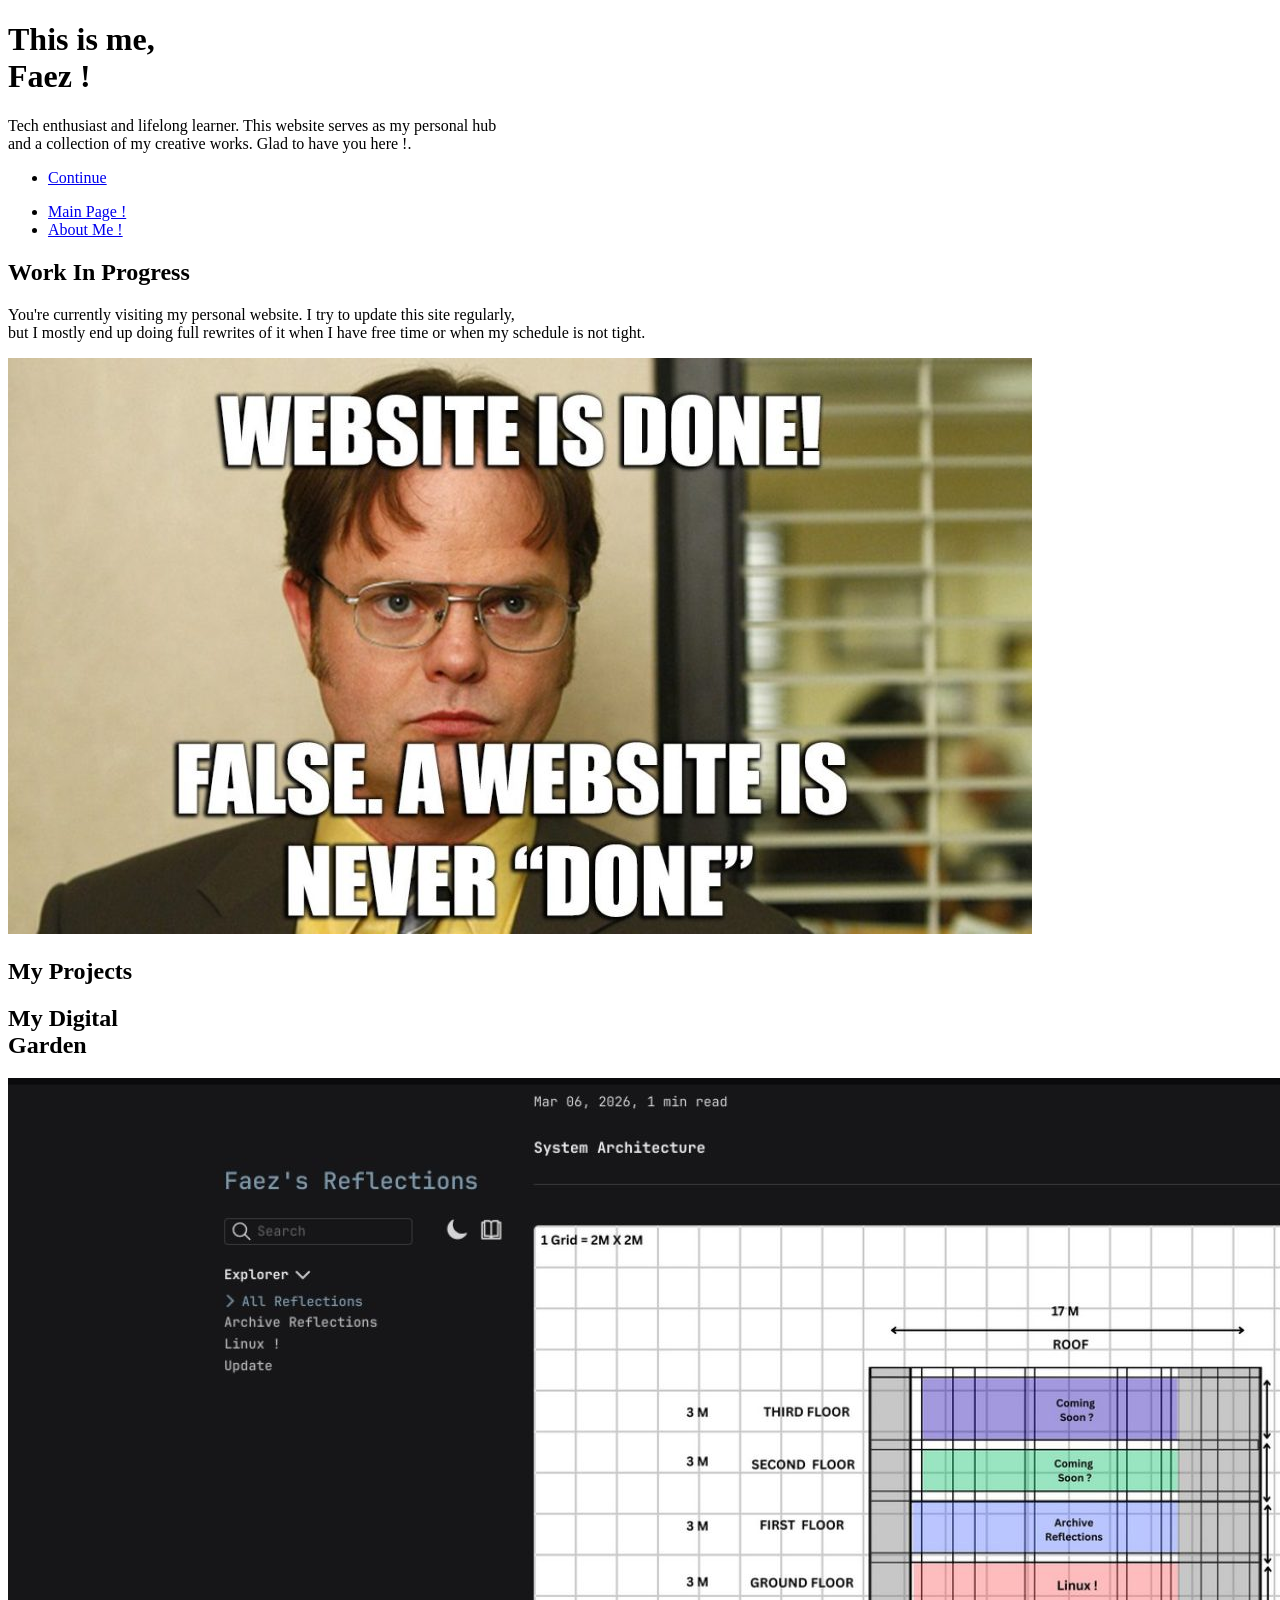
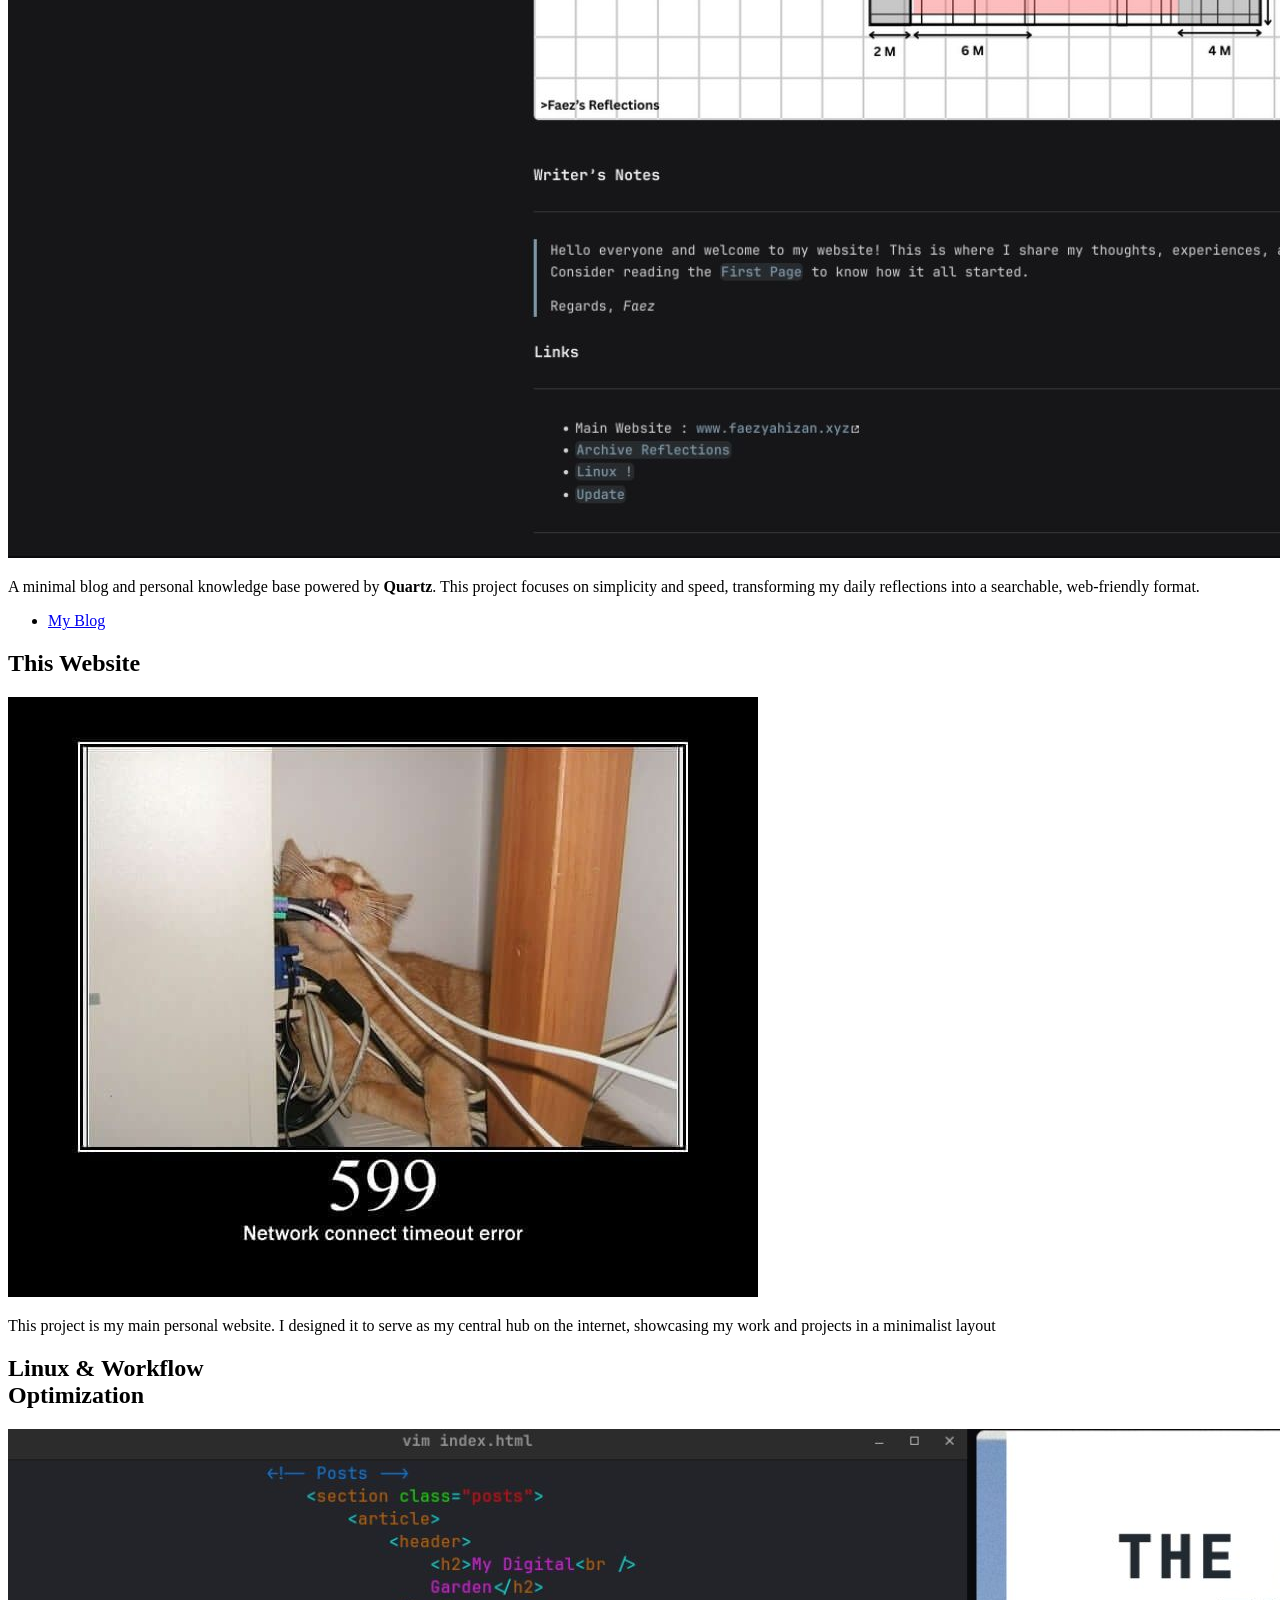
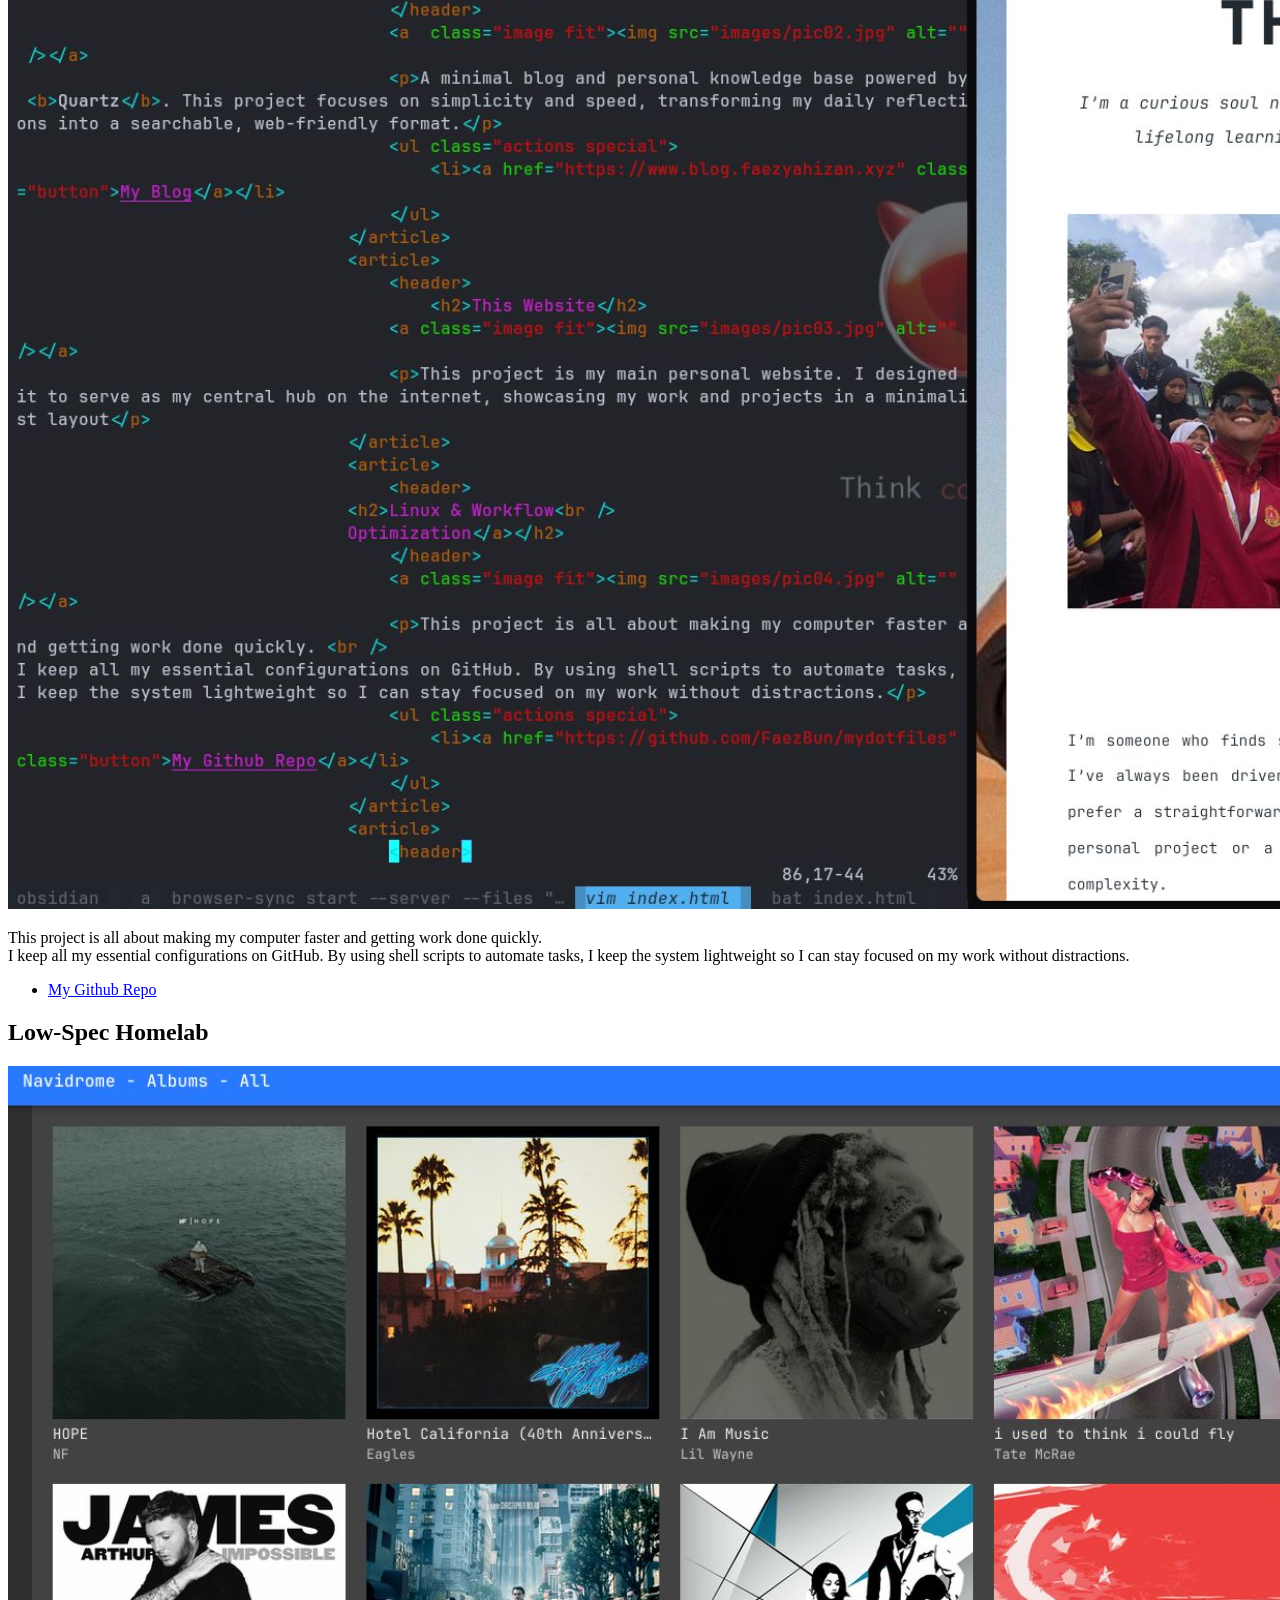
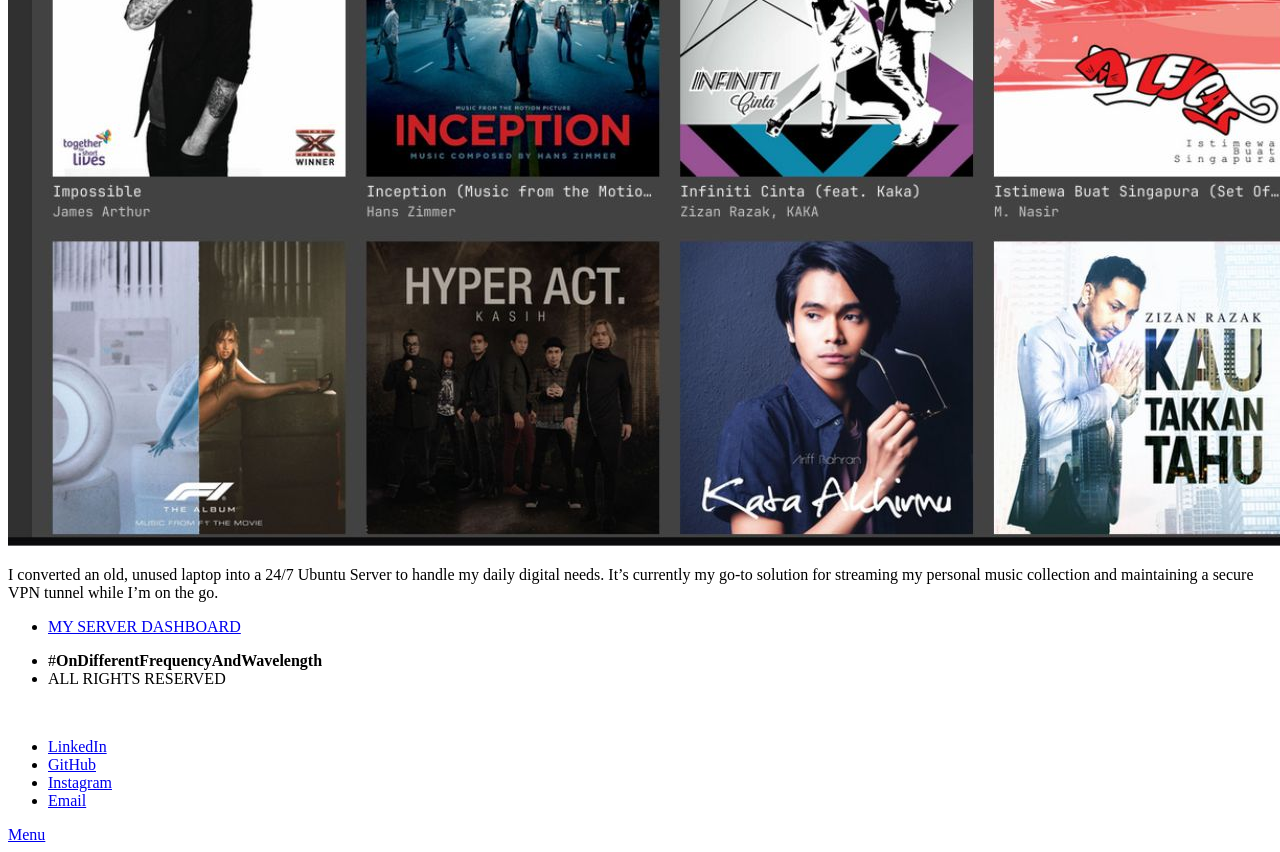
==== index.html @ dfc7ff45 "update" ====
<!DOCTYPE HTML>
<html>
	<head>
		<title>Main Page</title>
		<meta charset="utf-8" />
		<meta name="viewport" content="width=device-width, initial-scale=1, user-scalable=no" />
		<link rel="stylesheet" href="assets/css/main.css" />
		<noscript><link rel="stylesheet" href="assets/css/noscript.css" /></noscript>
	</head>
	<body class="is-preload">

		<!-- Wrapper -->
			<div id="wrapper" class="fade-in">

				<!-- Intro -->
					<div id="intro">
						<h1>This is me,<br />
						Faez !</h1>
						<p>Tech enthusiast and lifelong learner. This website serves as my personal hub <br />
						and a collection of my creative works. Glad to have you here !</a>.</p>
						<ul class="actions">
							<li><a href="#header" class="button icon solid solo fa-arrow-down scrolly">Continue</a></li>
						</ul>
					</div>

				<!-- Nav -->
					<nav id="nav">
						<ul class="links">
							<li class="active"><a href="index.html">Main Page !</a></li>
							<li><a href="generic.html">About Me !</a>
                        </li>
						</ul>
						</nav>

				<!-- Main -->
					<div id="main">

						<!-- Featured Post -->
							<article class="post featured">
								<header class="major">
									
									<h2> Work In Progress </h2>
                                    <p> You're currently visiting my personal website. I try to update this site regularly,<br />
									but I mostly end up doing full rewrites of it when I have free time or when my schedule is not tight.</p>
								</header>
								<a class="image main"><img src="images/pic10.jpg" alt="" /></a>
					<!--	    	<ul class="actions special">
									<li><a href="#" class="button large">Full Story</a></li>
								</ul> -->
							</article>
                   
                        <h2> My Projects </h2>

						<!-- Posts -->
							<section class="posts">
								<article>
									<header>
										<h2>My Digital<br />
										Garden</h2>
									</header>
									<a  class="image fit"><img src="images/pic02.jpg" alt="" /></a>
									<p>A minimal blog and personal knowledge base powered by <b>Quartz</b>. This project focuses on simplicity and speed, transforming my daily reflections into a searchable, web-friendly format.</p>
									<ul class="actions special">
										<li><a href="https://blog.faezyahizan.xyz" class="button">My Blog</a></li>
									</ul>
								</article>
								<article>
									<header>
										<h2>This Website</h2>
									<a class="image fit"><img src="images/pic03.jpg" alt="" /></a>
									<p>This project is my main personal website. I designed it to serve as my central hub on the internet, showcasing my work and projects in a minimalist layout</p>
								</article>
								<article>
									<header>
								<h2>Linux & Workflow<br />
								Optimization</a></h2>
									</header>
									<a class="image fit"><img src="images/pic04.jpg" alt="" /></a>
									<p>This project is all about making my computer faster and getting work done quickly. <br />
I keep all my essential configurations on GitHub. By using shell scripts to automate tasks, I keep the system lightweight so I can stay focused on my work without distractions.</p>
									<ul class="actions special">
										<li><a href="https://github.com/FaezBun/mydotfiles" class="button">My Github Repo</a></li>
									</ul>
								</article>
								<article>
									<header>
										<h2> Low-Spec Homelab</h2>
									</header>
									<a class="image fit"><img src="images/pic05.jpg" alt="" /></a>
									<p> I converted an old, unused laptop into a 24/7 Ubuntu Server to handle my daily digital needs. It’s currently my go-to solution for streaming my personal music collection and maintaining a secure VPN tunnel while I’m on the go.</p>
                                    <ul class="actions special">
									<li><a href="https://glance.faezyahizan.xyz/" class="button">MY SERVER DASHBOARD</a></li>
                                    </ul>
           					</article>
<!--
								<article>
									<header>
										<span class="date">April 11, 2017</span>
										<h2><a href="#">Odio magna<br />
										sed consectetur</a></h2>
									</header>
									<a href="#" class="image fit"><img src="images/pic06.jpg" alt="" /></a>
									<p>Donec eget ex magna. Interdum et malesuada fames ac ante ipsum primis in faucibus. Pellentesque venenatis dolor imperdiet dolor mattis sagittis magna etiam.</p>
									<ul class="actions special">
										<li><a href="#" class="button">Full Story</a></li>
									</ul>
								</article>
								<article>
									<header>
										<span class="date">April 7, 2017</span>
										<h2><a href="#">Augue lorem<br />
										primis vestibulum</a></h2>
									</header>
									<a href="#" class="image fit"><img src="images/pic07.jpg" alt="" /></a>
									<p>Donec eget ex magna. Interdum et malesuada fames ac ante ipsum primis in faucibus. Pellentesque venenatis dolor imperdiet dolor mattis sagittis magna etiam.</p>
									<ul class="actions special">
										<li><a href="#" class="button">Full Story</a></li>
									</ul>
								</article>
							    -->
                                </section>                           

                            
							<footer>
				    <!--           	<div class="pagination">
									<a href="#" class="previous">Prev</a>
									<a href="#" class="page active">1</a>
									<a href="#" class="page">2</a>
									<a href="#" class="page">3</a>
									<span class="extra">&hellip;</span>
									<a href="#" class="page">8</a>
									<a href="#" class="page">9</a>
									<a href="#" class="page">10</a>
									<a href="#" class="next">Next</a>
								</div> -->
							</footer>
           
					</div>
                   

		<!-- Copyright & Icons -->
					<div id="copyright">
						<ul><li>#<b>OnDifferentFrequencyAndWavelength</b></li><li>ALL RIGHTS RESERVED</li></ul>
                    <br />
                        <ul class="icons"> 
                          <li><a href="https://www.linkedin.com/in/faezyahizan1" class="icon brands fa-linkedin-in"><span class="label">LinkedIn</span></a></li>
                        <li><a href="https://github.com/FaezBun/" class="icon brands fa-github"><span class="label">GitHub</span></a></li>
                        <li><a href="https://www.instagram.com/faezyhzn" class="icon brands fa-instagram"><span class="label">Instagram</span></a></li>
                        <li><a href="mailto:me@faezyahizan.xyz" class="icon solid fa-envelope"><span class="label">Email</span></a></li>
            </ul> 
                    </div>

			</div>

		<!-- Scripts -->
			<script src="assets/js/jquery.min.js"></script>
			<script src="assets/js/jquery.scrollex.min.js"></script>
			<script src="assets/js/jquery.scrolly.min.js"></script>
			<script src="assets/js/browser.min.js"></script>
			<script src="assets/js/breakpoints.min.js"></script>
			<script src="assets/js/util.js"></script>
			<script src="assets/js/main.js"></script>

	</body>
</html>
---- assets/css/main.css ----
@import url(fontawesome-all.min.css);
@import url("https://fonts.googleapis.com/css?family=Merriweather:300,700,300italic,700italic|Source+Sans+Pro:900");

/*
	Massively by HTML5 UP
	html5up.net | @ajlkn
	Free for personal and commercial use under the CCA 3.0 license (html5up.net/license)
*/

html, body, div, span, applet, object,
iframe, h1, h2, h3, h4, h5, h6, p, blockquote,
pre, a, abbr, acronym, address, big, cite,
code, del, dfn, em, img, ins, kbd, q, s, samp,
small, strike, strong, sub, sup, tt, var, b,
u, i, center, dl, dt, dd, ol, ul, li, fieldset,
form, label, legend, table, caption, tbody,
tfoot, thead, tr, th, td, article, aside,
canvas, details, embed, figure, figcaption,
footer, header, hgroup, menu, nav, output, ruby,
section, summary, time, mark, audio, video {
	margin: 0;
	padding: 0;
	border: 0;
	font-size: 100%;
	font: inherit;
	vertical-align: baseline;}

article, aside, details, figcaption, figure,
footer, header, hgroup, menu, nav, section {
	display: block;}

body {
	line-height: 1;
}

ol, ul {
	list-style: none;
}

blockquote, q {
	quotes: none;
}

	blockquote:before, blockquote:after, q:before, q:after {
		content: '';
		content: none;
	}

table {
	border-collapse: collapse;
	border-spacing: 0;
}

body {
	-webkit-text-size-adjust: none;
}

mark {
	background-color: transparent;
	color: inherit;
}

input::-moz-focus-inner {
	border: 0;
	padding: 0;
}

input, select, textarea {
	-moz-appearance: none;
	-webkit-appearance: none;
	-ms-appearance: none;
	appearance: none;
}

/* Basic */

	@-ms-viewport {
		width: device-width;
	}

	body {
		-ms-overflow-style: scrollbar;
	}

	@media screen and (max-width: 480px) {

		html, body {
			min-width: 320px;
		}

	}

	html {
		box-sizing: border-box;
	}

	*, *:before, *:after {
		box-sizing: inherit;
	}

	body {
		background-color: #1e252d;
	}

		body.is-preload *, body.is-preload *:before, body.is-preload *:after {
			-moz-animation: none !important;
			-webkit-animation: none !important;
			-ms-animation: none !important;
			animation: none !important;
			-moz-transition: none !important;
			-webkit-transition: none !important;
			-ms-transition: none !important;
			transition: none !important;
		}

/* Type */

	html {
		font-size: 16pt;
	}

		@media screen and (max-width: 1680px) {

			html {
				font-size: 12pt;
			}

		}

		@media screen and (max-width: 1280px) {

			html {
				font-size: 11pt;
			}

		}

		@media screen and (max-width: 360px) {

			html {
				font-size: 10pt;
			}

		}

	body {
		color: #212931;
	}

	body, input, select, textarea {
		font-family: "Merriweather", Georgia, serif;
		font-weight: 300;
		font-size: 1rem;
		line-height: 2.375;
	}

	a {
		-moz-transition: color 0.2s ease-in-out, background-color 0.2s ease-in-out, border-color 0.2s ease-in-out, box-shadow 0.2s ease-in-out;
		-webkit-transition: color 0.2s ease-in-out, background-color 0.2s ease-in-out, border-color 0.2s ease-in-out, box-shadow 0.2s ease-in-out;
		-ms-transition: color 0.2s ease-in-out, background-color 0.2s ease-in-out, border-color 0.2s ease-in-out, box-shadow 0.2s ease-in-out;
		transition: color 0.2s ease-in-out, background-color 0.2s ease-in-out, border-color 0.2s ease-in-out, box-shadow 0.2s ease-in-out;
		border-bottom: dotted 1px;
		text-decoration: none;
	}

		a:hover {
			border-bottom-color: transparent;
		}

	strong, b {
		font-weight: 600;
	}

	em, i {
		font-style: italic;
	}

	p {
		text-align: justify;
		margin: 0 0 2rem 0;
	}

	h1, h2, h3, h4, h5, h6 {
		font-family: "Source Sans Pro", Helvetica, sans-serif;
		font-weight: 900;
		line-height: 1.5;
		letter-spacing: 0.075em;
		text-transform: uppercase;
		margin: 0 0 1rem 0;
	}

		h1 a, h2 a, h3 a, h4 a, h5 a, h6 a {
			border-bottom: 0;
			color: inherit;
			text-decoration: none;
		}

	h1 {
		font-size: 4rem;
		line-height: 1.1;
		margin: 0 0 2rem 0;
	}

	h2 {
		font-size: 1.75rem;
		line-height: 1.3;
		margin: 0 0 1.5rem 0;
	}

	h3 {
		font-size: 1.25rem;
		margin: 0 0 1.5rem 0;
	}

	h4 {
		font-size: 1rem;
	}

	h5 {
		font-size: 0.9rem;
	}

	h6 {
		font-size: 0.8rem;
	}

	sub {
		font-size: 0.8rem;
		position: relative;
		top: 0.5rem;
	}

	sup {
		font-size: 0.8rem;
		position: relative;
		top: -0.5rem;
	}

	blockquote {
		border-left: solid 4px;
		font-style: italic;
		margin: 0 0 2rem 0;
		padding: 0.5rem 0 0.5rem 2rem;
	}

	code {
		border: solid 2px;
		font-family: "Courier New", monospace;
		font-size: 0.9rem;
		margin: 0 0.25rem;
		padding: 0.25rem 0.65rem;
	}

	pre {
		-webkit-overflow-scrolling: touch;
		font-family: "Courier New", monospace;
		font-size: 0.9rem;
		margin: 0 0 2rem 0;
	}

		pre code {
			display: block;
			line-height: 1.75;
			padding: 1rem 1.5rem;
			overflow-x: auto;
		}

	hr {
		border: 0;
		border-bottom: solid 2px;
		margin: 3rem 0;
	}

		hr.major {
			margin: 5rem 0;
		}

	.align-left {
		text-align: left;
	}

	.align-center {
		text-align: center;
	}

	.align-right {
		text-align: right;
	}

	input, select, textarea {
		color: #212931;
	}

	a {
		color: #212931;
		border-bottom-color: rgba(33, 41, 49, 0.5);
	}

		a:hover {
			border-bottom-color: transparent;
			color: #18bfef !important;
		}

	strong, b {
		color: #212931;
	}

	h1, h2, h3, h4, h5, h6 {
		color: #212931;
	}

	blockquote {
		border-left-color: #eeeeee;
	}

	code {
		background: rgba(220, 220, 220, 0.25);
		border-color: #eeeeee;
	}

	hr {
		border-bottom-color: #eeeeee;
	}

/* Row */

	.row {
		display: flex;
		flex-wrap: wrap;
		box-sizing: border-box;
		align-items: stretch;
	}

		.row > * {
			box-sizing: border-box;
		}

		.row.gtr-uniform > * > :last-child {
			margin-bottom: 0;
		}

		.row.aln-left {
			justify-content: flex-start;
		}

		.row.aln-center {
			justify-content: center;
		}

		.row.aln-right {
			justify-content: flex-end;
		}

		.row.aln-top {
			align-items: flex-start;
		}

		.row.aln-middle {
			align-items: center;
		}

		.row.aln-bottom {
			align-items: flex-end;
		}

		.row > .imp {
			order: -1;
		}

		.row > .col-1 {
			width: 8.33333%;
		}

		.row > .off-1 {
			margin-left: 8.33333%;
		}

		.row > .col-2 {
			width: 16.66667%;
		}

		.row > .off-2 {
			margin-left: 16.66667%;
		}

		.row > .col-3 {
			width: 25%;
		}

		.row > .off-3 {
			margin-left: 25%;
		}

		.row > .col-4 {
			width: 33.33333%;
		}

		.row > .off-4 {
			margin-left: 33.33333%;
		}

		.row > .col-5 {
			width: 41.66667%;
		}

		.row > .off-5 {
			margin-left: 41.66667%;
		}

		.row > .col-6 {
			width: 50%;
		}

		.row > .off-6 {
			margin-left: 50%;
		}

		.row > .col-7 {
			width: 58.33333%;
		}

		.row > .off-7 {
			margin-left: 58.33333%;
		}

		.row > .col-8 {
			width: 66.66667%;
		}

		.row > .off-8 {
			margin-left: 66.66667%;
		}

		.row > .col-9 {
			width: 75%;
		}

		.row > .off-9 {
			margin-left: 75%;
		}

		.row > .col-10 {
			width: 83.33333%;
		}

		.row > .off-10 {
			margin-left: 83.33333%;
		}

		.row > .col-11 {
			width: 91.66667%;
		}

		.row > .off-11 {
			margin-left: 91.66667%;
		}

		.row > .col-12 {
			width: 100%;
		}

		.row > .off-12 {
			margin-left: 100%;
		}

		.row.gtr-0 {
			margin-top: 0;
			margin-left: 0rem;
		}

			.row.gtr-0 > * {
				padding: 0 0 0 0rem;
			}

			.row.gtr-0.gtr-uniform {
				margin-top: 0rem;
			}

				.row.gtr-0.gtr-uniform > * {
					padding-top: 0rem;
				}

		.row.gtr-25 {
			margin-top: 0;
			margin-left: -0.375rem;
		}

			.row.gtr-25 > * {
				padding: 0 0 0 0.375rem;
			}

			.row.gtr-25.gtr-uniform {
				margin-top: -0.375rem;
			}

				.row.gtr-25.gtr-uniform > * {
					padding-top: 0.375rem;
				}

		.row.gtr-50 {
			margin-top: 0;
			margin-left: -0.75rem;
		}

			.row.gtr-50 > * {
				padding: 0 0 0 0.75rem;
			}

			.row.gtr-50.gtr-uniform {
				margin-top: -0.75rem;
			}

				.row.gtr-50.gtr-uniform > * {
					padding-top: 0.75rem;
				}

		.row {
			margin-top: 0;
			margin-left: -1.5rem;
		}

			.row > * {
				padding: 0 0 0 1.5rem;
			}

			.row.gtr-uniform {
				margin-top: -1.5rem;
			}

				.row.gtr-uniform > * {
					padding-top: 1.5rem;
				}

		.row.gtr-150 {
			margin-top: 0;
			margin-left: -2.25rem;
		}

			.row.gtr-150 > * {
				padding: 0 0 0 2.25rem;
			}

			.row.gtr-150.gtr-uniform {
				margin-top: -2.25rem;
			}

				.row.gtr-150.gtr-uniform > * {
					padding-top: 2.25rem;
				}

		.row.gtr-200 {
			margin-top: 0;
			margin-left: -3rem;
		}

			.row.gtr-200 > * {
				padding: 0 0 0 3rem;
			}

			.row.gtr-200.gtr-uniform {
				margin-top: -3rem;
			}

				.row.gtr-200.gtr-uniform > * {
					padding-top: 3rem;
				}

		@media screen and (max-width: 1680px) {

			.row {
				display: flex;
				flex-wrap: wrap;
				box-sizing: border-box;
				align-items: stretch;
			}

				.row > * {
					box-sizing: border-box;
				}

				.row.gtr-uniform > * > :last-child {
					margin-bottom: 0;
				}

				.row.aln-left {
					justify-content: flex-start;
				}

				.row.aln-center {
					justify-content: center;
				}

				.row.aln-right {
					justify-content: flex-end;
				}

				.row.aln-top {
					align-items: flex-start;
				}

				.row.aln-middle {
					align-items: center;
				}

				.row.aln-bottom {
					align-items: flex-end;
				}

				.row > .imp-xlarge {
					order: -1;
				}

				.row > .col-1-xlarge {
					width: 8.33333%;
				}

				.row > .off-1-xlarge {
					margin-left: 8.33333%;
				}

				.row > .col-2-xlarge {
					width: 16.66667%;
				}

				.row > .off-2-xlarge {
					margin-left: 16.66667%;
				}

				.row > .col-3-xlarge {
					width: 25%;
				}

				.row > .off-3-xlarge {
					margin-left: 25%;
				}

				.row > .col-4-xlarge {
					width: 33.33333%;
				}

				.row > .off-4-xlarge {
					margin-left: 33.33333%;
				}

				.row > .col-5-xlarge {
					width: 41.66667%;
				}

				.row > .off-5-xlarge {
					margin-left: 41.66667%;
				}

				.row > .col-6-xlarge {
					width: 50%;
				}

				.row > .off-6-xlarge {
					margin-left: 50%;
				}

				.row > .col-7-xlarge {
					width: 58.33333%;
				}

				.row > .off-7-xlarge {
					margin-left: 58.33333%;
				}

				.row > .col-8-xlarge {
					width: 66.66667%;
				}

				.row > .off-8-xlarge {
					margin-left: 66.66667%;
				}

				.row > .col-9-xlarge {
					width: 75%;
				}

				.row > .off-9-xlarge {
					margin-left: 75%;
				}

				.row > .col-10-xlarge {
					width: 83.33333%;
				}

				.row > .off-10-xlarge {
					margin-left: 83.33333%;
				}

				.row > .col-11-xlarge {
					width: 91.66667%;
				}

				.row > .off-11-xlarge {
					margin-left: 91.66667%;
				}

				.row > .col-12-xlarge {
					width: 100%;
				}

				.row > .off-12-xlarge {
					margin-left: 100%;
				}

				.row.gtr-0 {
					margin-top: 0;
					margin-left: 0rem;
				}

					.row.gtr-0 > * {
						padding: 0 0 0 0rem;
					}

					.row.gtr-0.gtr-uniform {
						margin-top: 0rem;
					}

						.row.gtr-0.gtr-uniform > * {
							padding-top: 0rem;
						}

				.row.gtr-25 {
					margin-top: 0;
					margin-left: -0.375rem;
				}

					.row.gtr-25 > * {
						padding: 0 0 0 0.375rem;
					}

					.row.gtr-25.gtr-uniform {
						margin-top: -0.375rem;
					}

						.row.gtr-25.gtr-uniform > * {
							padding-top: 0.375rem;
						}

				.row.gtr-50 {
					margin-top: 0;
					margin-left: -0.75rem;
				}

					.row.gtr-50 > * {
						padding: 0 0 0 0.75rem;
					}

					.row.gtr-50.gtr-uniform {
						margin-top: -0.75rem;
					}

						.row.gtr-50.gtr-uniform > * {
							padding-top: 0.75rem;
						}

				.row {
					margin-top: 0;
					margin-left: -1.5rem;
				}

					.row > * {
						padding: 0 0 0 1.5rem;
					}

					.row.gtr-uniform {
						margin-top: -1.5rem;
					}

						.row.gtr-uniform > * {
							padding-top: 1.5rem;
						}

				.row.gtr-150 {
					margin-top: 0;
					margin-left: -2.25rem;
				}

					.row.gtr-150 > * {
						padding: 0 0 0 2.25rem;
					}

					.row.gtr-150.gtr-uniform {
						margin-top: -2.25rem;
					}

						.row.gtr-150.gtr-uniform > * {
							padding-top: 2.25rem;
						}

				.row.gtr-200 {
					margin-top: 0;
					margin-left: -3rem;
				}

					.row.gtr-200 > * {
						padding: 0 0 0 3rem;
					}

					.row.gtr-200.gtr-uniform {
						margin-top: -3rem;
					}

						.row.gtr-200.gtr-uniform > * {
							padding-top: 3rem;
						}

		}

		@media screen and (max-width: 1280px) {

			.row {
				display: flex;
				flex-wrap: wrap;
				box-sizing: border-box;
				align-items: stretch;
			}

				.row > * {
					box-sizing: border-box;
				}

				.row.gtr-uniform > * > :last-child {
					margin-bottom: 0;
				}

				.row.aln-left {
					justify-content: flex-start;
				}

				.row.aln-center {
					justify-content: center;
				}

				.row.aln-right {
					justify-content: flex-end;
				}

				.row.aln-top {
					align-items: flex-start;
				}

				.row.aln-middle {
					align-items: center;
				}

				.row.aln-bottom {
					align-items: flex-end;
				}

				.row > .imp-large {
					order: -1;
				}

				.row > .col-1-large {
					width: 8.33333%;
				}

				.row > .off-1-large {
					margin-left: 8.33333%;
				}

				.row > .col-2-large {
					width: 16.66667%;
				}

				.row > .off-2-large {
					margin-left: 16.66667%;
				}

				.row > .col-3-large {
					width: 25%;
				}

				.row > .off-3-large {
					margin-left: 25%;
				}

				.row > .col-4-large {
					width: 33.33333%;
				}

				.row > .off-4-large {
					margin-left: 33.33333%;
				}

				.row > .col-5-large {
					width: 41.66667%;
				}

				.row > .off-5-large {
					margin-left: 41.66667%;
				}

				.row > .col-6-large {
					width: 50%;
				}

				.row > .off-6-large {
					margin-left: 50%;
				}

				.row > .col-7-large {
					width: 58.33333%;
				}

				.row > .off-7-large {
					margin-left: 58.33333%;
				}

				.row > .col-8-large {
					width: 66.66667%;
				}

				.row > .off-8-large {
					margin-left: 66.66667%;
				}

				.row > .col-9-large {
					width: 75%;
				}

				.row > .off-9-large {
					margin-left: 75%;
				}

				.row > .col-10-large {
					width: 83.33333%;
				}

				.row > .off-10-large {
					margin-left: 83.33333%;
				}

				.row > .col-11-large {
					width: 91.66667%;
				}

				.row > .off-11-large {
					margin-left: 91.66667%;
				}

				.row > .col-12-large {
					width: 100%;
				}

				.row > .off-12-large {
					margin-left: 100%;
				}

				.row.gtr-0 {
					margin-top: 0;
					margin-left: 0rem;
				}

					.row.gtr-0 > * {
						padding: 0 0 0 0rem;
					}

					.row.gtr-0.gtr-uniform {
						margin-top: 0rem;
					}

						.row.gtr-0.gtr-uniform > * {
							padding-top: 0rem;
						}

				.row.gtr-25 {
					margin-top: 0;
					margin-left: -0.375rem;
				}

					.row.gtr-25 > * {
						padding: 0 0 0 0.375rem;
					}

					.row.gtr-25.gtr-uniform {
						margin-top: -0.375rem;
					}

						.row.gtr-25.gtr-uniform > * {
							padding-top: 0.375rem;
						}

				.row.gtr-50 {
					margin-top: 0;
					margin-left: -0.75rem;
				}

					.row.gtr-50 > * {
						padding: 0 0 0 0.75rem;
					}

					.row.gtr-50.gtr-uniform {
						margin-top: -0.75rem;
					}

						.row.gtr-50.gtr-uniform > * {
							padding-top: 0.75rem;
						}

				.row {
					margin-top: 0;
					margin-left: -1.5rem;
				}

					.row > * {
						padding: 0 0 0 1.5rem;
					}

					.row.gtr-uniform {
						margin-top: -1.5rem;
					}

						.row.gtr-uniform > * {
							padding-top: 1.5rem;
						}

				.row.gtr-150 {
					margin-top: 0;
					margin-left: -2.25rem;
				}

					.row.gtr-150 > * {
						padding: 0 0 0 2.25rem;
					}

					.row.gtr-150.gtr-uniform {
						margin-top: -2.25rem;
					}

						.row.gtr-150.gtr-uniform > * {
							padding-top: 2.25rem;
						}

				.row.gtr-200 {
					margin-top: 0;
					margin-left: -3rem;
				}

					.row.gtr-200 > * {
						padding: 0 0 0 3rem;
					}

					.row.gtr-200.gtr-uniform {
						margin-top: -3rem;
					}

						.row.gtr-200.gtr-uniform > * {
							padding-top: 3rem;
						}

		}

		@media screen and (max-width: 980px) {

			.row {
				display: flex;
				flex-wrap: wrap;
				box-sizing: border-box;
				align-items: stretch;
			}

				.row > * {
					box-sizing: border-box;
				}

				.row.gtr-uniform > * > :last-child {
					margin-bottom: 0;
				}

				.row.aln-left {
					justify-content: flex-start;
				}

				.row.aln-center {
					justify-content: center;
				}

				.row.aln-right {
					justify-content: flex-end;
				}

				.row.aln-top {
					align-items: flex-start;
				}

				.row.aln-middle {
					align-items: center;
				}

				.row.aln-bottom {
					align-items: flex-end;
				}

				.row > .imp-medium {
					order: -1;
				}

				.row > .col-1-medium {
					width: 8.33333%;
				}

				.row > .off-1-medium {
					margin-left: 8.33333%;
				}

				.row > .col-2-medium {
					width: 16.66667%;
				}

				.row > .off-2-medium {
					margin-left: 16.66667%;
				}

				.row > .col-3-medium {
					width: 25%;
				}

				.row > .off-3-medium {
					margin-left: 25%;
				}

				.row > .col-4-medium {
					width: 33.33333%;
				}

				.row > .off-4-medium {
					margin-left: 33.33333%;
				}

				.row > .col-5-medium {
					width: 41.66667%;
				}

				.row > .off-5-medium {
					margin-left: 41.66667%;
				}

				.row > .col-6-medium {
					width: 50%;
				}

				.row > .off-6-medium {
					margin-left: 50%;
				}

				.row > .col-7-medium {
					width: 58.33333%;
				}

				.row > .off-7-medium {
					margin-left: 58.33333%;
				}

				.row > .col-8-medium {
					width: 66.66667%;
				}

				.row > .off-8-medium {
					margin-left: 66.66667%;
				}

				.row > .col-9-medium {
					width: 75%;
				}

				.row > .off-9-medium {
					margin-left: 75%;
				}

				.row > .col-10-medium {
					width: 83.33333%;
				}

				.row > .off-10-medium {
					margin-left: 83.33333%;
				}

				.row > .col-11-medium {
					width: 91.66667%;
				}

				.row > .off-11-medium {
					margin-left: 91.66667%;
				}

				.row > .col-12-medium {
					width: 100%;
				}

				.row > .off-12-medium {
					margin-left: 100%;
				}

				.row.gtr-0 {
					margin-top: 0;
					margin-left: 0rem;
				}

					.row.gtr-0 > * {
						padding: 0 0 0 0rem;
					}

					.row.gtr-0.gtr-uniform {
						margin-top: 0rem;
					}

						.row.gtr-0.gtr-uniform > * {
							padding-top: 0rem;
						}

				.row.gtr-25 {
					margin-top: 0;
					margin-left: -0.375rem;
				}

					.row.gtr-25 > * {
						padding: 0 0 0 0.375rem;
					}

					.row.gtr-25.gtr-uniform {
						margin-top: -0.375rem;
					}

						.row.gtr-25.gtr-uniform > * {
							padding-top: 0.375rem;
						}

				.row.gtr-50 {
					margin-top: 0;
					margin-left: -0.75rem;
				}

					.row.gtr-50 > * {
						padding: 0 0 0 0.75rem;
					}

					.row.gtr-50.gtr-uniform {
						margin-top: -0.75rem;
					}

						.row.gtr-50.gtr-uniform > * {
							padding-top: 0.75rem;
						}

				.row {
					margin-top: 0;
					margin-left: -1.5rem;
				}

					.row > * {
						padding: 0 0 0 1.5rem;
					}

					.row.gtr-uniform {
						margin-top: -1.5rem;
					}

						.row.gtr-uniform > * {
							padding-top: 1.5rem;
						}

				.row.gtr-150 {
					margin-top: 0;
					margin-left: -2.25rem;
				}

					.row.gtr-150 > * {
						padding: 0 0 0 2.25rem;
					}

					.row.gtr-150.gtr-uniform {
						margin-top: -2.25rem;
					}

						.row.gtr-150.gtr-uniform > * {
							padding-top: 2.25rem;
						}

				.row.gtr-200 {
					margin-top: 0;
					margin-left: -3rem;
				}

					.row.gtr-200 > * {
						padding: 0 0 0 3rem;
					}

					.row.gtr-200.gtr-uniform {
						margin-top: -3rem;
					}

						.row.gtr-200.gtr-uniform > * {
							padding-top: 3rem;
						}

		}

		@media screen and (max-width: 736px) {

			.row {
				display: flex;
				flex-wrap: wrap;
				box-sizing: border-box;
				align-items: stretch;
			}

				.row > * {
					box-sizing: border-box;
				}

				.row.gtr-uniform > * > :last-child {
					margin-bottom: 0;
				}

				.row.aln-left {
					justify-content: flex-start;
				}

				.row.aln-center {
					justify-content: center;
				}

				.row.aln-right {
					justify-content: flex-end;
				}

				.row.aln-top {
					align-items: flex-start;
				}

				.row.aln-middle {
					align-items: center;
				}

				.row.aln-bottom {
					align-items: flex-end;
				}

				.row > .imp-small {
					order: -1;
				}

				.row > .col-1-small {
					width: 8.33333%;
				}

				.row > .off-1-small {
					margin-left: 8.33333%;
				}

				.row > .col-2-small {
					width: 16.66667%;
				}

				.row > .off-2-small {
					margin-left: 16.66667%;
				}

				.row > .col-3-small {
					width: 25%;
				}

				.row > .off-3-small {
					margin-left: 25%;
				}

				.row > .col-4-small {
					width: 33.33333%;
				}

				.row > .off-4-small {
					margin-left: 33.33333%;
				}

				.row > .col-5-small {
					width: 41.66667%;
				}

				.row > .off-5-small {
					margin-left: 41.66667%;
				}

				.row > .col-6-small {
					width: 50%;
				}

				.row > .off-6-small {
					margin-left: 50%;
				}

				.row > .col-7-small {
					width: 58.33333%;
				}

				.row > .off-7-small {
					margin-left: 58.33333%;
				}

				.row > .col-8-small {
					width: 66.66667%;
				}

				.row > .off-8-small {
					margin-left: 66.66667%;
				}

				.row > .col-9-small {
					width: 75%;
				}

				.row > .off-9-small {
					margin-left: 75%;
				}

				.row > .col-10-small {
					width: 83.33333%;
				}

				.row > .off-10-small {
					margin-left: 83.33333%;
				}

				.row > .col-11-small {
					width: 91.66667%;
				}

				.row > .off-11-small {
					margin-left: 91.66667%;
				}

				.row > .col-12-small {
					width: 100%;
				}

				.row > .off-12-small {
					margin-left: 100%;
				}

				.row.gtr-0 {
					margin-top: 0;
					margin-left: 0rem;
				}

					.row.gtr-0 > * {
						padding: 0 0 0 0rem;
					}

					.row.gtr-0.gtr-uniform {
						margin-top: 0rem;
					}

						.row.gtr-0.gtr-uniform > * {
							padding-top: 0rem;
						}

				.row.gtr-25 {
					margin-top: 0;
					margin-left: -0.375rem;
				}

					.row.gtr-25 > * {
						padding: 0 0 0 0.375rem;
					}

					.row.gtr-25.gtr-uniform {
						margin-top: -0.375rem;
					}

						.row.gtr-25.gtr-uniform > * {
							padding-top: 0.375rem;
						}

				.row.gtr-50 {
					margin-top: 0;
					margin-left: -0.75rem;
				}

					.row.gtr-50 > * {
						padding: 0 0 0 0.75rem;
					}

					.row.gtr-50.gtr-uniform {
						margin-top: -0.75rem;
					}

						.row.gtr-50.gtr-uniform > * {
							padding-top: 0.75rem;
						}

				.row {
					margin-top: 0;
					margin-left: -1.5rem;
				}

					.row > * {
						padding: 0 0 0 1.5rem;
					}

					.row.gtr-uniform {
						margin-top: -1.5rem;
					}

						.row.gtr-uniform > * {
							padding-top: 1.5rem;
						}

				.row.gtr-150 {
					margin-top: 0;
					margin-left: -2.25rem;
				}

					.row.gtr-150 > * {
						padding: 0 0 0 2.25rem;
					}

					.row.gtr-150.gtr-uniform {
						margin-top: -2.25rem;
					}

						.row.gtr-150.gtr-uniform > * {
							padding-top: 2.25rem;
						}

				.row.gtr-200 {
					margin-top: 0;
					margin-left: -3rem;
				}

					.row.gtr-200 > * {
						padding: 0 0 0 3rem;
					}

					.row.gtr-200.gtr-uniform {
						margin-top: -3rem;
					}

						.row.gtr-200.gtr-uniform > * {
							padding-top: 3rem;
						}

		}

		@media screen and (max-width: 480px) {

			.row {
				display: flex;
				flex-wrap: wrap;
				box-sizing: border-box;
				align-items: stretch;
			}

				.row > * {
					box-sizing: border-box;
				}

				.row.gtr-uniform > * > :last-child {
					margin-bottom: 0;
				}

				.row.aln-left {
					justify-content: flex-start;
				}

				.row.aln-center {
					justify-content: center;
				}

				.row.aln-right {
					justify-content: flex-end;
				}

				.row.aln-top {
					align-items: flex-start;
				}

				.row.aln-middle {
					align-items: center;
				}

				.row.aln-bottom {
					align-items: flex-end;
				}

				.row > .imp-xsmall {
					order: -1;
				}

				.row > .col-1-xsmall {
					width: 8.33333%;
				}

				.row > .off-1-xsmall {
					margin-left: 8.33333%;
				}

				.row > .col-2-xsmall {
					width: 16.66667%;
				}

				.row > .off-2-xsmall {
					margin-left: 16.66667%;
				}

				.row > .col-3-xsmall {
					width: 25%;
				}

				.row > .off-3-xsmall {
					margin-left: 25%;
				}

				.row > .col-4-xsmall {
					width: 33.33333%;
				}

				.row > .off-4-xsmall {
					margin-left: 33.33333%;
				}

				.row > .col-5-xsmall {
					width: 41.66667%;
				}

				.row > .off-5-xsmall {
					margin-left: 41.66667%;
				}

				.row > .col-6-xsmall {
					width: 50%;
				}

				.row > .off-6-xsmall {
					margin-left: 50%;
				}

				.row > .col-7-xsmall {
					width: 58.33333%;
				}

				.row > .off-7-xsmall {
					margin-left: 58.33333%;
				}

				.row > .col-8-xsmall {
					width: 66.66667%;
				}

				.row > .off-8-xsmall {
					margin-left: 66.66667%;
				}

				.row > .col-9-xsmall {
					width: 75%;
				}

				.row > .off-9-xsmall {
					margin-left: 75%;
				}

				.row > .col-10-xsmall {
					width: 83.33333%;
				}

				.row > .off-10-xsmall {
					margin-left: 83.33333%;
				}

				.row > .col-11-xsmall {
					width: 91.66667%;
				}

				.row > .off-11-xsmall {
					margin-left: 91.66667%;
				}

				.row > .col-12-xsmall {
					width: 100%;
				}

				.row > .off-12-xsmall {
					margin-left: 100%;
				}

				.row.gtr-0 {
					margin-top: 0;
					margin-left: 0rem;
				}

					.row.gtr-0 > * {
						padding: 0 0 0 0rem;
					}

					.row.gtr-0.gtr-uniform {
						margin-top: 0rem;
					}

						.row.gtr-0.gtr-uniform > * {
							padding-top: 0rem;
						}

				.row.gtr-25 {
					margin-top: 0;
					margin-left: -0.375rem;
				}

					.row.gtr-25 > * {
						padding: 0 0 0 0.375rem;
					}

					.row.gtr-25.gtr-uniform {
						margin-top: -0.375rem;
					}

						.row.gtr-25.gtr-uniform > * {
							padding-top: 0.375rem;
						}

				.row.gtr-50 {
					margin-top: 0;
					margin-left: -0.75rem;
				}

					.row.gtr-50 > * {
						padding: 0 0 0 0.75rem;
					}

					.row.gtr-50.gtr-uniform {
						margin-top: -0.75rem;
					}

						.row.gtr-50.gtr-uniform > * {
							padding-top: 0.75rem;
						}

				.row {
					margin-top: 0;
					margin-left: -1.5rem;
				}

					.row > * {
						padding: 0 0 0 1.5rem;
					}

					.row.gtr-uniform {
						margin-top: -1.5rem;
					}

						.row.gtr-uniform > * {
							padding-top: 1.5rem;
						}

				.row.gtr-150 {
					margin-top: 0;
					margin-left: -2.25rem;
				}

					.row.gtr-150 > * {
						padding: 0 0 0 2.25rem;
					}

					.row.gtr-150.gtr-uniform {
						margin-top: -2.25rem;
					}

						.row.gtr-150.gtr-uniform > * {
							padding-top: 2.25rem;
						}

				.row.gtr-200 {
					margin-top: 0;
					margin-left: -3rem;
				}

					.row.gtr-200 > * {
						padding: 0 0 0 3rem;
					}

					.row.gtr-200.gtr-uniform {
						margin-top: -3rem;
					}

						.row.gtr-200.gtr-uniform > * {
							padding-top: 3rem;
						}

		}

		@media screen and (max-width: 360px) {

			.row {
				display: flex;
				flex-wrap: wrap;
				box-sizing: border-box;
				align-items: stretch;
			}

				.row > * {
					box-sizing: border-box;
				}

				.row.gtr-uniform > * > :last-child {
					margin-bottom: 0;
				}

				.row.aln-left {
					justify-content: flex-start;
				}

				.row.aln-center {
					justify-content: center;
				}

				.row.aln-right {
					justify-content: flex-end;
				}

				.row.aln-top {
					align-items: flex-start;
				}

				.row.aln-middle {
					align-items: center;
				}

				.row.aln-bottom {
					align-items: flex-end;
				}

				.row > .imp-xxsmall {
					order: -1;
				}

				.row > .col-1-xxsmall {
					width: 8.33333%;
				}

				.row > .off-1-xxsmall {
					margin-left: 8.33333%;
				}

				.row > .col-2-xxsmall {
					width: 16.66667%;
				}

				.row > .off-2-xxsmall {
					margin-left: 16.66667%;
				}

				.row > .col-3-xxsmall {
					width: 25%;
				}

				.row > .off-3-xxsmall {
					margin-left: 25%;
				}

				.row > .col-4-xxsmall {
					width: 33.33333%;
				}

				.row > .off-4-xxsmall {
					margin-left: 33.33333%;
				}

				.row > .col-5-xxsmall {
					width: 41.66667%;
				}

				.row > .off-5-xxsmall {
					margin-left: 41.66667%;
				}

				.row > .col-6-xxsmall {
					width: 50%;
				}

				.row > .off-6-xxsmall {
					margin-left: 50%;
				}

				.row > .col-7-xxsmall {
					width: 58.33333%;
				}

				.row > .off-7-xxsmall {
					margin-left: 58.33333%;
				}

				.row > .col-8-xxsmall {
					width: 66.66667%;
				}

				.row > .off-8-xxsmall {
					margin-left: 66.66667%;
				}

				.row > .col-9-xxsmall {
					width: 75%;
				}

				.row > .off-9-xxsmall {
					margin-left: 75%;
				}

				.row > .col-10-xxsmall {
					width: 83.33333%;
				}

				.row > .off-10-xxsmall {
					margin-left: 83.33333%;
				}

				.row > .col-11-xxsmall {
					width: 91.66667%;
				}

				.row > .off-11-xxsmall {
					margin-left: 91.66667%;
				}

				.row > .col-12-xxsmall {
					width: 100%;
				}

				.row > .off-12-xxsmall {
					margin-left: 100%;
				}

				.row.gtr-0 {
					margin-top: 0;
					margin-left: 0rem;
				}

					.row.gtr-0 > * {
						padding: 0 0 0 0rem;
					}

					.row.gtr-0.gtr-uniform {
						margin-top: 0rem;
					}

						.row.gtr-0.gtr-uniform > * {
							padding-top: 0rem;
						}

				.row.gtr-25 {
					margin-top: 0;
					margin-left: -0.375rem;
				}

					.row.gtr-25 > * {
						padding: 0 0 0 0.375rem;
					}

					.row.gtr-25.gtr-uniform {
						margin-top: -0.375rem;
					}

						.row.gtr-25.gtr-uniform > * {
							padding-top: 0.375rem;
						}

				.row.gtr-50 {
					margin-top: 0;
					margin-left: -0.75rem;
				}

					.row.gtr-50 > * {
						padding: 0 0 0 0.75rem;
					}

					.row.gtr-50.gtr-uniform {
						margin-top: -0.75rem;
					}

						.row.gtr-50.gtr-uniform > * {
							padding-top: 0.75rem;
						}

				.row {
					margin-top: 0;
					margin-left: -1.5rem;
				}

					.row > * {
						padding: 0 0 0 1.5rem;
					}

					.row.gtr-uniform {
						margin-top: -1.5rem;
					}

						.row.gtr-uniform > * {
							padding-top: 1.5rem;
						}

				.row.gtr-150 {
					margin-top: 0;
					margin-left: -2.25rem;
				}

					.row.gtr-150 > * {
						padding: 0 0 0 2.25rem;
					}

					.row.gtr-150.gtr-uniform {
						margin-top: -2.25rem;
					}

						.row.gtr-150.gtr-uniform > * {
							padding-top: 2.25rem;
						}

				.row.gtr-200 {
					margin-top: 0;
					margin-left: -3rem;
				}

					.row.gtr-200 > * {
						padding: 0 0 0 3rem;
					}

					.row.gtr-200.gtr-uniform {
						margin-top: -3rem;
					}

						.row.gtr-200.gtr-uniform > * {
							padding-top: 3rem;
						}

		}

/* Box */

	.box {
		border: solid 2px;
		margin-bottom: 2rem;
		padding: 1.5rem;
	}

		.box > :last-child,
		.box > :last-child > :last-child,
		.box > :last-child > :last-child > :last-child {
			margin-bottom: 0;
		}

		.box.alt {
			border: 0;
			border-radius: 0;
			padding: 0;
		}

	.box {
		border-color: #eeeeee;
	}

/* Button */

	input[type="submit"],
	input[type="reset"],
	input[type="button"],
	button,
	.button {
		-moz-appearance: none;
		-webkit-appearance: none;
		-ms-appearance: none;
		appearance: none;
		-moz-transition: background-color 0.2s ease-in-out, box-shadow 0.2s ease-in-out, color 0.2s ease-in-out;
		-webkit-transition: background-color 0.2s ease-in-out, box-shadow 0.2s ease-in-out, color 0.2s ease-in-out;
		-ms-transition: background-color 0.2s ease-in-out, box-shadow 0.2s ease-in-out, color 0.2s ease-in-out;
		transition: background-color 0.2s ease-in-out, box-shadow 0.2s ease-in-out, color 0.2s ease-in-out;
		border: 0;
		border-radius: 0;
		cursor: pointer;
		display: inline-block;
		font-family: "Source Sans Pro", Helvetica, sans-serif;
		font-size: 0.8rem;
		font-weight: 900;
		letter-spacing: 0.075em;
		height: 3rem;
		line-height: 3rem;
		padding: 0 2rem;
		text-align: center;
		text-decoration: none;
		text-transform: uppercase;
		white-space: nowrap;
	}

		input[type="submit"].icon:before,
		input[type="reset"].icon:before,
		input[type="button"].icon:before,
		button.icon:before,
		.button.icon:before {
			margin-right: 0.5rem;
		}

		input[type="submit"].icon.solo,
		input[type="reset"].icon.solo,
		input[type="button"].icon.solo,
		button.icon.solo,
		.button.icon.solo {
			position: relative;
			width: 4rem;
			height: 4rem;
			line-height: 4rem;
			border-radius: 4rem;
			text-indent: 4rem;
			overflow: hidden;
			padding: 0;
			white-space: nowrap;
		}

			input[type="submit"].icon.solo:before,
			input[type="reset"].icon.solo:before,
			input[type="button"].icon.solo:before,
			button.icon.solo:before,
			.button.icon.solo:before {
				position: absolute;
				display: block;
				top: 0;
				left: 0;
				width: inherit;
				height: inherit;
				line-height: inherit;
				font-size: 1.25rem;
				margin-right: 0;
				text-align: center;
				text-indent: 0;
			}

		input[type="submit"].fit,
		input[type="reset"].fit,
		input[type="button"].fit,
		button.fit,
		.button.fit {
			width: 100%;
		}

		input[type="submit"].small,
		input[type="reset"].small,
		input[type="button"].small,
		button.small,
		.button.small {
			font-size: 0.7rem;
			height: 2.5rem;
			line-height: 2.5rem;
			padding: 0 1.5rem;
		}

		input[type="submit"].large,
		input[type="reset"].large,
		input[type="button"].large,
		button.large,
		.button.large {
			font-size: 0.9rem;
			height: 3.5rem;
			line-height: 3.5rem;
			padding: 0 2.75rem;
		}

		@media screen and (max-width: 980px) {

			input[type="submit"],
			input[type="reset"],
			input[type="button"],
			button,
			.button {
				font-size: 0.9rem;
				height: 3.25rem;
				line-height: 3.25rem;
			}

				input[type="submit"].large,
				input[type="reset"].large,
				input[type="button"].large,
				button.large,
				.button.large {
					font-size: 1rem;
					height: 3.75rem;
					line-height: 3.75rem;
				}

		}

		input[type="submit"].disabled, input[type="submit"]:disabled,
		input[type="reset"].disabled,
		input[type="reset"]:disabled,
		input[type="button"].disabled,
		input[type="button"]:disabled,
		button.disabled,
		button:disabled,
		.button.disabled,
		.button:disabled {
			pointer-events: none;
			opacity: 0.25;
		}

	input[type="submit"],
	input[type="reset"],
	input[type="button"],
	button,
	.button {
		background-color: transparent;
		box-shadow: inset 0 0 0 2px #212931;
		color: #212931 !important;
	}

		input[type="submit"]:hover,
		input[type="reset"]:hover,
		input[type="button"]:hover,
		button:hover,
		.button:hover {
			box-shadow: inset 0 0 0 2px #18bfef;
			color: #18bfef !important;
		}

		input[type="submit"].primary,
		input[type="reset"].primary,
		input[type="button"].primary,
		button.primary,
		.button.primary {
			background-color: #212931;
			box-shadow: none;
			color: #ffffff !important;
		}

			input[type="submit"].primary:hover,
			input[type="reset"].primary:hover,
			input[type="button"].primary:hover,
			button.primary:hover,
			.button.primary:hover {
				background-color: #18bfef;
			}

/* Form */

	form {
		margin: 0 0 2rem 0;
	}

		form > :last-child {
			margin-bottom: 0;
		}

		form > .fields {
			display: -moz-flex;
			display: -webkit-flex;
			display: -ms-flex;
			display: flex;
			-moz-flex-wrap: wrap;
			-webkit-flex-wrap: wrap;
			-ms-flex-wrap: wrap;
			flex-wrap: wrap;
			width: calc(100% + 3rem);
			margin: -1.5rem 0 2rem -1.5rem;
		}

			form > .fields > .field {
				-moz-flex-grow: 0;
				-webkit-flex-grow: 0;
				-ms-flex-grow: 0;
				flex-grow: 0;
				-moz-flex-shrink: 0;
				-webkit-flex-shrink: 0;
				-ms-flex-shrink: 0;
				flex-shrink: 0;
				padding: 1.5rem 0 0 1.5rem;
				width: calc(100% - 1.5rem);
			}

				form > .fields > .field.half {
					width: calc(50% - 0.75rem);
				}

				form > .fields > .field.third {
					width: calc(100%/3 - 0.5rem);
				}

				form > .fields > .field.quarter {
					width: calc(25% - 0.375rem);
				}

		@media screen and (max-width: 480px) {

			form > .fields {
				width: calc(100% + 3rem);
				margin: -1.5rem 0 2rem -1.5rem;
			}

				form > .fields > .field {
					padding: 1.5rem 0 0 1.5rem;
					width: calc(100% - 1.5rem);
				}

					form > .fields > .field.half {
						width: calc(100% - 1.5rem);
					}

					form > .fields > .field.third {
						width: calc(100% - 1.5rem);
					}

					form > .fields > .field.quarter {
						width: calc(100% - 1.5rem);
					}

		}

	label {
		display: block;
		font-family: "Source Sans Pro", Helvetica, sans-serif;
		font-weight: 900;
		line-height: 1.5;
		letter-spacing: 0.075em;
		font-size: 0.8rem;
		text-transform: uppercase;
		margin: 0 0 0.75rem 0;
	}

		@media screen and (max-width: 980px) {

			label {
				font-size: 0.9rem;
			}

		}

	input[type="text"],
	input[type="password"],
	input[type="email"],
	select,
	textarea {
		-moz-appearance: none;
		-webkit-appearance: none;
		-ms-appearance: none;
		appearance: none;
		background: transparent;
		border-radius: 0;
		border: solid 2px;
		color: inherit;
		display: block;
		outline: 0;
		padding: 0 1rem;
		text-decoration: none;
		width: 100%;
	}

		input[type="text"]:invalid,
		input[type="password"]:invalid,
		input[type="email"]:invalid,
		select:invalid,
		textarea:invalid {
			box-shadow: none;
		}

	select {
		background-size: 1.25rem;
		background-repeat: no-repeat;
		background-position: calc(100% - 1rem) center;
		height: 3rem;
		padding-right: 3rem;
		text-overflow: ellipsis;
	}

		select:focus::-ms-value {
			background-color: transparent;
		}

		select::-ms-expand {
			display: none;
		}

	input[type="text"],
	input[type="password"],
	input[type="email"],
	select {
		height: 3rem;
	}

	textarea {
		padding: 0.75rem 1rem;
	}

	input[type="checkbox"],
	input[type="radio"] {
		-moz-appearance: none;
		-webkit-appearance: none;
		-ms-appearance: none;
		appearance: none;
		display: block;
		float: left;
		margin-right: -2rem;
		opacity: 0;
		width: 1rem;
		z-index: -1;
	}

		input[type="checkbox"] + label,
		input[type="radio"] + label {
			text-decoration: none;
			cursor: pointer;
			display: inline-block;
			font-size: 1rem;
			letter-spacing: 0;
			font-family: "Merriweather", Georgia, serif;
			text-transform: none;
			font-weight: 300;
			padding-left: 2.8rem;
			padding-right: 1rem;
			position: relative;
		}

			input[type="checkbox"] + label:before,
			input[type="radio"] + label:before {
				-moz-osx-font-smoothing: grayscale;
				-webkit-font-smoothing: antialiased;
				display: inline-block;
				font-style: normal;
				font-variant: normal;
				text-rendering: auto;
				line-height: 1;
				text-transform: none !important;
				font-family: 'Font Awesome 5 Free';
				font-weight: 900;
			}

			input[type="checkbox"] + label:before,
			input[type="radio"] + label:before {
				border-radius: 0;
				border: solid 2px;
				content: '';
				display: inline-block;
				font-size: 0.8rem;
				height: 1.8rem;
				left: 0;
				line-height: 1.65rem;
				position: absolute;
				text-align: center;
				top: -0.125rem;
				width: 1.8rem;
			}

		input[type="checkbox"]:checked + label:before,
		input[type="radio"]:checked + label:before {
			content: '\f00c';
		}

	input[type="checkbox"] + label:before {
		border-radius: 0;
	}

	input[type="radio"] + label:before {
		border-radius: 100%;
	}

	::-webkit-input-placeholder {
		opacity: 1.0;
	}

	:-moz-placeholder {
		opacity: 1.0;
	}

	::-moz-placeholder {
		opacity: 1.0;
	}

	:-ms-input-placeholder {
		opacity: 1.0;
	}

	label {
		color: #212931;
	}

	input[type="text"],
	input[type="password"],
	input[type="email"],
	select,
	textarea {
		border-color: #eeeeee;
	}

		input[type="text"]:focus,
		input[type="password"]:focus,
		input[type="email"]:focus,
		select:focus,
		textarea:focus {
			border-color: #18bfef;
		}

	select {
		background-image: url("data:image/svg+xml;charset=utf8,%3Csvg xmlns='http://www.w3.org/2000/svg' width='40' height='40' preserveAspectRatio='none' viewBox='0 0 40 40'%3E%3Cpath d='M9.4,12.3l10.4,10.4l10.4-10.4c0.2-0.2,0.5-0.4,0.9-0.4c0.3,0,0.6,0.1,0.9,0.4l3.3,3.3c0.2,0.2,0.4,0.5,0.4,0.9 c0,0.4-0.1,0.6-0.4,0.9L20.7,31.9c-0.2,0.2-0.5,0.4-0.9,0.4c-0.3,0-0.6-0.1-0.9-0.4L4.3,17.3c-0.2-0.2-0.4-0.5-0.4-0.9 c0-0.4,0.1-0.6,0.4-0.9l3.3-3.3c0.2-0.2,0.5-0.4,0.9-0.4S9.1,12.1,9.4,12.3z' fill='%23eeeeee' /%3E%3C/svg%3E");
	}

		select option {
			background-color: #ffffff;
			color: #212931;
		}

	.select-wrapper:before {
		color: #eeeeee;
	}

	input[type="checkbox"] + label,
	input[type="radio"] + label {
		color: #212931;
	}

		input[type="checkbox"] + label:before,
		input[type="radio"] + label:before {
			border-color: #eeeeee;
		}

	input[type="checkbox"]:checked + label:before,
	input[type="radio"]:checked + label:before {
		background-color: #212931;
		border-color: #212931;
		color: #ffffff;
	}

	input[type="checkbox"]:focus + label:before,
	input[type="radio"]:focus + label:before {
		border-color: #18bfef;
	}

	::-webkit-input-placeholder {
		color: #909498 !important;
	}

	:-moz-placeholder {
		color: #909498 !important;
	}

	::-moz-placeholder {
		color: #909498 !important;
	}

	:-ms-input-placeholder {
		color: #909498 !important;
	}

	.formerize-placeholder {
		color: #909498 !important;
	}

/* Icon */

	.icon {
		text-decoration: none;
		border-bottom: none;
		position: relative;
	}

		.icon:before {
			-moz-osx-font-smoothing: grayscale;
			-webkit-font-smoothing: antialiased;
			display: inline-block;
			font-style: normal;
			font-variant: normal;
			text-rendering: auto;
			line-height: 1;
			text-transform: none !important;
			font-family: 'Font Awesome 5 Free';
			font-weight: 400;
		}

		.icon > .label {
			display: none;
		}

		.icon:before {
			line-height: inherit;
		}

		.icon.solid:before {
			font-weight: 900;
		}

		.icon.brands:before {
			font-family: 'Font Awesome 5 Brands';
		}

/* Image */

	.image {
		border: 0;
		display: inline-block;
		position: relative;
	}

		.image img {
			display: block;
		}

		.image.left, .image.right {
			max-width: 40%;
		}

			.image.left img, .image.right img {
				width: 100%;
			}

		.image.left {
			float: left;
			margin: 0 2rem 2rem 0;
			top: 0.75rem;
		}

		.image.right {
			float: right;
			margin: 0 0 2rem 2rem;
			top: 0.75rem;
		}

		.image.fit {
			display: block;
			margin: 2.5rem 0;
			width: 100%;
		}

			.image.fit:first-child {
				margin-top: 0;
			}

			.image.fit img {
				width: 100%;
			}

		.image.main {
			display: block;
			margin: 4rem 0;
			width: 100%;
		}

			.image.main:first-child {
				margin-top: 0;
			}

			.image.main img {
				width: 100%;
			}

		@media screen and (max-width: 736px) {

			.image.fit {
				margin: 2rem 0;
			}

			.image.main {
				margin: 2rem 0;
			}

		}

	a.image {
		overflow: hidden;
	}

		a.image img {
			-moz-transition: -moz-transform 0.2s ease-out;
			-webkit-transition: -webkit-transform 0.2s ease-out;
			-ms-transition: -ms-transform 0.2s ease-out;
			transition: transform 0.2s ease-out;
		}

		a.image:hover img {
			-moz-transform: scale(1.05);
			-webkit-transform: scale(1.05);
			-ms-transform: scale(1.05);
			transform: scale(1.05);
		}

/* Actions */

	ul.actions {
		display: -moz-flex;
		display: -webkit-flex;
		display: -ms-flex;
		display: flex;
		cursor: default;
		list-style: none;
		margin-left: -1rem;
		padding-left: 0;
	}

		ul.actions li {
			padding: 0 0 0 1rem;
			vertical-align: middle;
		}

		ul.actions.special {
			-moz-justify-content: center;
			-webkit-justify-content: center;
			-ms-justify-content: center;
			justify-content: center;
			width: 100%;
			margin-left: 0;
		}

			ul.actions.special li:first-child {
				padding-left: 0;
			}

		ul.actions.stacked {
			-moz-flex-direction: column;
			-webkit-flex-direction: column;
			-ms-flex-direction: column;
			flex-direction: column;
			margin-left: 0;
		}

			ul.actions.stacked li {
				padding: 1.3rem 0 0 0;
			}

				ul.actions.stacked li:first-child {
					padding-top: 0;
				}

		ul.actions.fit {
			width: calc(100% + 1rem);
		}

			ul.actions.fit li {
				-moz-flex-grow: 1;
				-webkit-flex-grow: 1;
				-ms-flex-grow: 1;
				flex-grow: 1;
				-moz-flex-shrink: 1;
				-webkit-flex-shrink: 1;
				-ms-flex-shrink: 1;
				flex-shrink: 1;
				width: 100%;
			}

				ul.actions.fit li > * {
					width: 100%;
				}

			ul.actions.fit.stacked {
				width: 100%;
			}

		@media screen and (max-width: 480px) {

			ul.actions:not(.fixed) {
				-moz-flex-direction: column;
				-webkit-flex-direction: column;
				-ms-flex-direction: column;
				flex-direction: column;
				margin-left: 0;
				width: 100% !important;
			}

				ul.actions:not(.fixed) li {
					-moz-flex-grow: 1;
					-webkit-flex-grow: 1;
					-ms-flex-grow: 1;
					flex-grow: 1;
					-moz-flex-shrink: 1;
					-webkit-flex-shrink: 1;
					-ms-flex-shrink: 1;
					flex-shrink: 1;
					padding: 1rem 0 0 0;
					text-align: center;
					width: 100%;
				}

					ul.actions:not(.fixed) li > * {
						width: 100%;
					}

					ul.actions:not(.fixed) li:first-child {
						padding-top: 0;
					}

					ul.actions:not(.fixed) li input[type="submit"],
					ul.actions:not(.fixed) li input[type="reset"],
					ul.actions:not(.fixed) li input[type="button"],
					ul.actions:not(.fixed) li button,
					ul.actions:not(.fixed) li .button {
						width: 100%;
					}

						ul.actions:not(.fixed) li input[type="submit"].icon:before,
						ul.actions:not(.fixed) li input[type="reset"].icon:before,
						ul.actions:not(.fixed) li input[type="button"].icon:before,
						ul.actions:not(.fixed) li button.icon:before,
						ul.actions:not(.fixed) li .button.icon:before {
							margin-left: -0.5rem;
						}

		}

/* Icons */

	ul.icons {
		cursor: default;
		list-style: none;
		padding-left: 0;
	}

		ul.icons li {
			display: inline-block;
			padding: 0 0.5rem 0 0;
			vertical-align: middle;
		}

			ul.icons li:last-child {
				padding-right: 0;
			}

			ul.icons li .icon:before {
				width: 2.25rem;
				height: 2.25rem;
				line-height: 2.25rem;
				display: inline-block;
				text-align: center;
				border-radius: 100%;
				font-size: 1.25rem;
			}

		ul.icons.alt li .icon:before {
			-moz-transition: color 0.2s ease-in-out, background-color 0.2s ease-in-out, border-color 0.2s ease-in-out, box-shadow 0.2s ease-in-out;
			-webkit-transition: color 0.2s ease-in-out, background-color 0.2s ease-in-out, border-color 0.2s ease-in-out, box-shadow 0.2s ease-in-out;
			-ms-transition: color 0.2s ease-in-out, background-color 0.2s ease-in-out, border-color 0.2s ease-in-out, box-shadow 0.2s ease-in-out;
			transition: color 0.2s ease-in-out, background-color 0.2s ease-in-out, border-color 0.2s ease-in-out, box-shadow 0.2s ease-in-out;
			font-size: 1rem;
		}

/* List */

	ol {
		list-style: decimal;
		margin: 0 0 2rem 0;
		padding-left: 1.25rem;
	}

		ol li {
			padding-left: 0.25rem;
		}

	ul {
		list-style: disc;
		margin: 0 0 2rem 0;
		padding-left: 1rem;
	}

		ul li {
			padding-left: 0.5rem;
		}

		ul.divided {
			list-style: none;
			padding-left: 0;
		}

			ul.divided li {
				border-top: solid 1px;
				padding: 0.5rem 0;
			}

				ul.divided li:first-child {
					border-top: 0;
					padding-top: 0;
				}

	dl {
		margin: 0 0 2rem 0;
	}

		dl dt {
			display: block;
			font-weight: 600;
			margin: 0 0 1rem 0;
		}

		dl dd {
			margin-left: 2rem;
		}

	ul.divided li {
		border-top-color: #eeeeee;
	}

	ul.icons li a.icon:hover:before {
		color: #18bfef;
	}

	ul.icons.alt li .icon:before {
		box-shadow: inset 0 0 0 2px #eeeeee;
	}

	ul.icons.alt li a.icon:hover:before {
		box-shadow: inset 0 0 0 2px #18bfef;
	}

/* Section/Article */

	section.special, article.special {
		text-align: center;
	}

	header {
		cursor: default;
	}

		header > .date {
			display: block;
			font-size: 0.8rem;
			height: 1;
			margin: 0 0 1rem 0;
			position: relative;
		}

		header > p {
			font-style: italic;
		}

		header > h1 + p {
			font-size: 1.1rem;
			margin-top: -0.5rem;
			line-height: 2;
		}

		header > h2 + p {
			font-size: 1rem;
			margin-top: -0.75rem;
		}

		header > h3 + p {
			font-size: 0.9rem;
			margin-top: -0.75rem;
		}

		header > h4 + p {
			font-size: 0.8rem;
			margin-top: -0.75rem;
		}

		header.major {
			margin: 0 0 4rem 0;
			text-align: center;
		}

			header.major > :last-child {
				margin-bottom: 0;
			}

			header.major > p {
				margin-top: 0;
				text-align: center;
			}

			header.major > .date {
				font-size: 1rem;
				margin: 0 0 4rem 0;
			}

				header.major > .date:before, header.major > .date:after {
					content: '';
					display: block;
					position: absolute;
					top: 50%;
					width: calc(50% - 6rem);
					border-top: solid 2px;
				}

				header.major > .date:before {
					left: 0;
				}

				header.major > .date:after {
					right: 0;
				}

		@media screen and (max-width: 980px) {

			header br {
				display: none;
			}

		}

		@media screen and (max-width: 736px) {

			header.major {
				margin: 0 0 2rem 0;
			}

		}

	header.major .date:before, header.major .date:after {
		border-top-color: #eeeeee;
	}

/* Table */

	.table-wrapper {
		-webkit-overflow-scrolling: touch;
		overflow-x: auto;
	}

	table {
		margin: 0 0 2rem 0;
		width: 100%;
	}

		table tbody tr {
			border: solid 1px;
			border-left: 0;
			border-right: 0;
		}

		table td {
			padding: 0.75rem 0.75rem;
		}

		table th {
			font-family: "Source Sans Pro", Helvetica, sans-serif;
			font-size: 0.8rem;
			font-weight: 900;
			letter-spacing: 0.075em;
			line-height: 1.5;
			padding: 0 0.75rem 0.75rem 0.75rem;
			text-align: left;
			text-transform: uppercase;
		}

			@media screen and (max-width: 980px) {

				table th {
					font-size: 0.9rem;
				}

			}

		table thead {
			border-bottom: solid 2px;
		}

		table tfoot {
			border-top: solid 2px;
		}

		table.alt {
			border-collapse: separate;
		}

			table.alt tbody tr td {
				border: solid 1px;
				border-left-width: 0;
				border-top-width: 0;
			}

				table.alt tbody tr td:first-child {
					border-left-width: 1px;
				}

			table.alt tbody tr:first-child td {
				border-top-width: 1px;
			}

			table.alt thead {
				border-bottom: 0;
			}

			table.alt tfoot {
				border-top: 0;
			}

	table tbody tr {
		border-color: #eeeeee;
	}

		table tbody tr:nth-child(2n + 1) {
			background-color: rgba(220, 220, 220, 0.25);
		}

	table th {
		color: #212931;
	}

	table thead {
		border-bottom-color: #eeeeee;
	}

	table tfoot {
		border-top-color: #eeeeee;
	}

	table.alt tbody tr td {
		border-color: #eeeeee;
	}

/* Pagination */

	.pagination {
		display: -moz-inline-flex;
		display: -webkit-inline-flex;
		display: -ms-inline-flex;
		display: inline-flex;
		-moz-user-select: none;
		-webkit-user-select: none;
		-ms-user-select: none;
		user-select: none;
		cursor: default;
		list-style: none;
		margin: 0 0 2rem 2px;
		padding: 0;
	}

		.pagination a, .pagination span {
			-moz-transition: background-color 0.2s ease-in-out, border-color 0.2s ease-in-out, box-shadow 0.2s ease-in-out, color 0.2s ease-in-out;
			-webkit-transition: background-color 0.2s ease-in-out, border-color 0.2s ease-in-out, box-shadow 0.2s ease-in-out, color 0.2s ease-in-out;
			-ms-transition: background-color 0.2s ease-in-out, border-color 0.2s ease-in-out, box-shadow 0.2s ease-in-out, color 0.2s ease-in-out;
			transition: background-color 0.2s ease-in-out, border-color 0.2s ease-in-out, box-shadow 0.2s ease-in-out, color 0.2s ease-in-out;
			border: solid 2px;
			display: inline-block;
			font-family: "Source Sans Pro", Helvetica, sans-serif;
			font-size: 0.8rem;
			font-weight: 900;
			height: 3rem;
			letter-spacing: 0.075em;
			line-height: calc(3rem - 4px);
			margin-left: -2px;
			min-width: 3rem;
			position: relative;
			text-align: center;
			text-decoration: none;
			text-transform: uppercase;
		}

		.pagination .next, .pagination .previous {
			text-decoration: none;
			padding: 0 1.75rem;
		}

			.pagination .next:before, .pagination .previous:before {
				-moz-osx-font-smoothing: grayscale;
				-webkit-font-smoothing: antialiased;
				display: inline-block;
				font-style: normal;
				font-variant: normal;
				text-rendering: auto;
				line-height: 1;
				text-transform: none !important;
				font-family: 'Font Awesome 5 Free';
				font-weight: 900;
			}

			.pagination .next:before, .pagination .previous:before {
				display: inline-block;
				color: inherit !important;
				line-height: inherit;
			}

		.pagination .previous:before {
			content: '\f104';
			margin-right: 0.9375em;
		}

		.pagination .next:before {
			content: '\f105';
			float: right;
			margin-left: 0.9375em;
		}

		@media screen and (max-width: 980px) {

			.pagination a, .pagination span {
				font-size: 0.9rem;
			}

		}

		@media screen and (max-width: 480px) {

			.pagination .page, .pagination .extra {
				display: none;
			}

		}

	.pagination a, .pagination span {
		border-color: #eeeeee;
	}

	.pagination a {
		color: #212931 !important;
	}

		.pagination a:hover {
			color: #18bfef !important;
			border-color: #18bfef;
			z-index: 1;
		}

			.pagination a:hover + a,
			.pagination a:hover + span {
				border-left-color: #18bfef;
			}

		.pagination a.active {
			background-color: #eeeeee;
		}

	.pagination span {
		color: #eeeeee;
	}

/* Wrapper */

	#wrapper {
		-moz-transition: opacity 0.5s ease;
		-webkit-transition: opacity 0.5s ease;
		-ms-transition: opacity 0.5s ease;
		transition: opacity 0.5s ease;
		position: relative;
		z-index: 1;
		overflow: hidden;
	}

		#wrapper > .bg {
			position: absolute;
			top: 0;
			left: 0;
			width: 100%;
			height: 100%;
			background-color: #212931;
			background-image: url("../../images/overlay.png"), linear-gradient(0deg, rgba(0, 0, 0, 0.1), rgba(0, 0, 0, 0.1)), url("../../images/bg.jpg");
			background-size: auto,								auto,														100% auto;
			background-position: center,								center,														top center;
			background-repeat: repeat,								no-repeat,													no-repeat;
			background-attachment: scroll,								scroll,														scroll;
			z-index: -1;
		}

			#wrapper > .bg.fixed {
				position: fixed;
				width: 100vw;
				height: 100vh;
			}

		#wrapper.fade-in:before {
			pointer-events: none;
			-moz-transition: opacity 1s ease-in-out;
			-webkit-transition: opacity 1s ease-in-out;
			-ms-transition: opacity 1s ease-in-out;
			transition: opacity 1s ease-in-out;
			-moz-transition-delay: 0.75s;
			-webkit-transition-delay: 0.75s;
			-ms-transition-delay: 0.75s;
			transition-delay: 0.75s;
			background: #1e252d;
			content: '';
			display: block;
			height: 100%;
			left: 0;
			opacity: 0;
			position: fixed;
			top: 0;
			width: 100%;
		}

		body.is-preload #wrapper.fade-in:before {
			opacity: 1;
		}

		@media screen and (orientation: portrait) {

			#wrapper > .bg {
				background-size: auto,								auto,														auto 175%;
			}

		}

/* Intro */

	#intro {
		color: #ffffff;
		padding: 8rem 4rem 6rem 4rem ;
		-moz-align-items: center;
		-webkit-align-items: center;
		-ms-align-items: center;
		align-items: center;
		display: -moz-flex;
		display: -webkit-flex;
		display: -ms-flex;
		display: flex;
		-moz-flex-direction: column;
		-webkit-flex-direction: column;
		-ms-flex-direction: column;
		flex-direction: column;
		-moz-justify-content: -moz-flex-end;
		-webkit-justify-content: -webkit-flex-end;
		-ms-justify-content: -ms-flex-end;
		justify-content: flex-end;
		-moz-transition: opacity 1s ease, -moz-transform 1s ease;
		-webkit-transition: opacity 1s ease, -webkit-transform 1s ease;
		-ms-transition: opacity 1s ease, -ms-transform 1s ease;
		transition: opacity 1s ease, transform 1s ease;
		position: relative;
		cursor: default;
		text-align: center;
		z-index: 1;
		min-height: 100vh;
	}

		#intro input, #intro select, #intro textarea {
			color: #ffffff;
		}

		#intro a {
			color: #ffffff;
			border-bottom-color: rgba(255, 255, 255, 0.5);
		}

			#intro a:hover {
				border-bottom-color: transparent;
				color: #18bfef !important;
			}

		#intro strong, #intro b {
			color: #ffffff;
		}

		#intro h1, #intro h2, #intro h3, #intro h4, #intro h5, #intro h6 {
			color: #ffffff;
		}

		#intro blockquote {
			border-left-color: #ffffff;
		}

		#intro code {
			background: rgba(255, 255, 255, 0.075);
			border-color: #ffffff;
		}

		#intro hr {
			border-bottom-color: #ffffff;
		}

		#intro input[type="submit"],
		#intro input[type="reset"],
		#intro input[type="button"],
		#intro button,
		#intro .button {
			background-color: transparent;
			box-shadow: inset 0 0 0 2px #ffffff;
			color: #ffffff !important;
		}

			#intro input[type="submit"]:hover,
			#intro input[type="reset"]:hover,
			#intro input[type="button"]:hover,
			#intro button:hover,
			#intro .button:hover {
				box-shadow: inset 0 0 0 2px #18bfef;
				color: #18bfef !important;
			}

			#intro input[type="submit"].primary,
			#intro input[type="reset"].primary,
			#intro input[type="button"].primary,
			#intro button.primary,
			#intro .button.primary {
				background-color: #ffffff;
				box-shadow: none;
				color: #1e252d !important;
			}

				#intro input[type="submit"].primary:hover,
				#intro input[type="reset"].primary:hover,
				#intro input[type="button"].primary:hover,
				#intro button.primary:hover,
				#intro .button.primary:hover {
					background-color: #18bfef;
				}

		#intro h1 {
			font-size: 5rem;
			line-height: 1;
		}

		#intro p {
			font-size: 1.25rem;
			font-style: italic;
			margin-top: -0.25rem;
			text-align: center;
		}

		#intro + #header {
			margin-top: -20rem;
		}

			#intro + #header .logo {
				-moz-transform: translateY(2rem);
				-webkit-transform: translateY(2rem);
				-ms-transform: translateY(2rem);
				transform: translateY(2rem);
				opacity: 0;
				visibility: hidden;
			}

		#intro.hidden {
			pointer-events: none;
			-moz-transform: translateY(2rem);
			-webkit-transform: translateY(2rem);
			-ms-transform: translateY(2rem);
			transform: translateY(2rem);
			-moz-transition: opacity 0.5s ease, -moz-transform 0.5s ease, visibility 0.5s;
			-webkit-transition: opacity 0.5s ease, -webkit-transform 0.5s ease, visibility 0.5s;
			-ms-transition: opacity 0.5s ease, -ms-transform 0.5s ease, visibility 0.5s;
			transition: opacity 0.5s ease, transform 0.5s ease, visibility 0.5s;
			opacity: 0;
			visibility: hidden;
		}

			#intro.hidden + #header .logo {
				-moz-transform: translateY(0);
				-webkit-transform: translateY(0);
				-ms-transform: translateY(0);
				transform: translateY(0);
				opacity: 1;
				visibility: visible;
			}

		body.is-preload #intro {
			-moz-transform: translateY(2rem);
			-webkit-transform: translateY(2rem);
			-ms-transform: translateY(2rem);
			transform: translateY(2rem);
			opacity: 0;
		}

			body.is-preload #intro:not(.hidden) + #header + #nav {
				-moz-transform: translateY(4rem);
				-webkit-transform: translateY(4rem);
				-ms-transform: translateY(4rem);
				transform: translateY(4rem);
				opacity: 0;
			}

		@media screen and (max-width: 980px) {

			#intro {
				padding: 4rem 4rem 2rem 4rem ;
				min-height: 90vh;
			}

				#intro p br {
					display: none;
				}

				#intro + #header {
					margin-top: -14rem;
				}

		}

		@media screen and (max-width: 736px) {

			#intro {
				padding: 3rem 2rem 1rem 2rem ;
				min-height: 80vh;
			}

				#intro h1 {
					font-size: 3.25rem;
					line-height: 1.1;
					margin-bottom: 1rem;
				}

				#intro p {
					font-size: 1rem;
					margin-top: 0rem;
				}

				#intro .actions {
					display: none;
				}

		}

/* Header */

	#header {
		color: #ffffff;
		-moz-align-items: center;
		-webkit-align-items: center;
		-ms-align-items: center;
		align-items: center;
		display: -moz-flex;
		display: -webkit-flex;
		display: -ms-flex;
		display: flex;
		-moz-flex-direction: column;
		-webkit-flex-direction: column;
		-ms-flex-direction: column;
		flex-direction: column;
		-moz-justify-content: -moz-flex-end;
		-webkit-justify-content: -webkit-flex-end;
		-ms-justify-content: -ms-flex-end;
		justify-content: flex-end;
		pointer-events: none;
		-moz-user-select: none;
		-webkit-user-select: none;
		-ms-user-select: none;
		user-select: none;
		height: 20rem;
		padding-bottom: 8rem;
		position: relative;
		text-align: center;
		z-index: 2;
	}

		#header input, #header select, #header textarea {
			color: #ffffff;
		}

		#header a {
			color: #ffffff;
			border-bottom-color: rgba(255, 255, 255, 0.5);
		}

			#header a:hover {
				border-bottom-color: transparent;
				color: #18bfef !important;
			}

		#header strong, #header b {
			color: #ffffff;
		}

		#header h1, #header h2, #header h3, #header h4, #header h5, #header h6 {
			color: #ffffff;
		}

		#header blockquote {
			border-left-color: #ffffff;
		}

		#header code {
			background: rgba(255, 255, 255, 0.075);
			border-color: #ffffff;
		}

		#header hr {
			border-bottom-color: #ffffff;
		}

		#header .logo {
			-moz-transition: border-color 0.2s ease-in-out, color 0.2s ease-in-out, opacity 0.5s ease, -moz-transform 0.5s ease, visibility 0.5s;
			-webkit-transition: border-color 0.2s ease-in-out, color 0.2s ease-in-out, opacity 0.5s ease, -webkit-transform 0.5s ease, visibility 0.5s;
			-ms-transition: border-color 0.2s ease-in-out, color 0.2s ease-in-out, opacity 0.5s ease, -ms-transform 0.5s ease, visibility 0.5s;
			transition: border-color 0.2s ease-in-out, color 0.2s ease-in-out, opacity 0.5s ease, transform 0.5s ease, visibility 0.5s;
			pointer-events: auto;
			border-style: solid;
			border-color: #ffffff;
			border-width: 5px !important;
			font-family: "Source Sans Pro", Helvetica, sans-serif;
			font-size: 2.25rem;
			font-weight: 900;
			letter-spacing: 0.075em;
			line-height: 1;
			padding: 1rem 1.75rem;
			text-transform: uppercase;
			visibility: visible;
		}

			#header .logo:hover {
				border-color: #18bfef !important;
				color: #18bfef !important;
			}

		@media screen and (max-width: 980px) {

			#header {
				height: 14rem;
				padding-bottom: 4rem;
			}

		}

		@media screen and (max-width: 736px) {

			#header {
				padding-bottom: 3rem;
			}

				#header .logo {
					font-size: 1.75rem;
					border-width: 3px !important;
				}

		}

/* Nav */

	#nav {
		color: #ffffff;
		display: -moz-flex;
		display: -webkit-flex;
		display: -ms-flex;
		display: flex;
		-moz-transition: -moz-transform 1s ease, opacity 1s ease;
		-webkit-transition: -webkit-transform 1s ease, opacity 1s ease;
		-ms-transition: -ms-transform 1s ease, opacity 1s ease;
		transition: transform 1s ease, opacity 1s ease;
		background: rgba(255, 255, 255, 0.175);
		height: 4rem;
		line-height: 4rem;
		margin: -4rem auto 0 auto;
		overflow: hidden;
		padding: 0 2rem 0 0;
		position: relative;
		width: calc(100% - 4rem);
		max-width: 72rem;
		z-index: 2;
	}

		#nav ul.divided li {
			border-top-color: #ffffff;
		}

		#nav ul.icons li a.icon:hover:before {
			color: #18bfef;
		}

		#nav ul.icons.alt li .icon:before {
			box-shadow: inset 0 0 0 2px #ffffff;
		}

		#nav ul.icons.alt li a.icon:hover:before {
			box-shadow: inset 0 0 0 2px #18bfef;
		}

		#nav input, #nav select, #nav textarea {
			color: #ffffff;
		}

		#nav a {
			color: #ffffff;
			border-bottom-color: rgba(255, 255, 255, 0.5);
		}

			#nav a:hover {
				border-bottom-color: transparent;
				color: #18bfef !important;
			}

		#nav strong, #nav b {
			color: #ffffff;
		}

		#nav h1, #nav h2, #nav h3, #nav h4, #nav h5, #nav h6 {
			color: #ffffff;
		}

		#nav blockquote {
			border-left-color: #ffffff;
		}

		#nav code {
			background: rgba(255, 255, 255, 0.075);
			border-color: #ffffff;
		}

		#nav hr {
			border-bottom-color: #ffffff;
		}

		#nav ul.links {
			display: -moz-flex;
			display: -webkit-flex;
			display: -ms-flex;
			display: flex;
			-moz-flex-grow: 1;
			-webkit-flex-grow: 1;
			-ms-flex-grow: 1;
			flex-grow: 1;
			-moz-flex-shrink: 1;
			-webkit-flex-shrink: 1;
			-ms-flex-shrink: 1;
			flex-shrink: 1;
			font-family: "Source Sans Pro", Helvetica, sans-serif;
			font-weight: 900;
			letter-spacing: 0.075em;
			list-style: none;
			margin-bottom: 0;
			padding-left: 0;
			text-transform: uppercase;
		}

			#nav ul.links li {
				display: block;
				padding-left: 0;
			}

				#nav ul.links li a {
					-moz-transition: background-color 0.2s ease-in-out, color 0.2s ease-in-out;
					-webkit-transition: background-color 0.2s ease-in-out, color 0.2s ease-in-out;
					-ms-transition: background-color 0.2s ease-in-out, color 0.2s ease-in-out;
					transition: background-color 0.2s ease-in-out, color 0.2s ease-in-out;
					display: block;
					font-size: 0.8rem;
					outline: none;
					padding: 0 2rem;
				}

					#nav ul.links li a:hover {
						color: inherit !important;
						background-color: rgba(255, 255, 255, 0.1);
					}

				#nav ul.links li.active {
					background-color: #ffffff;
				}

					#nav ul.links li.active a {
						color: #1e252d;
					}

						#nav ul.links li.active a:hover {
							color: #18bfef !important;
						}

		#nav ul.icons {
			-moz-flex-grow: 0;
			-webkit-flex-grow: 0;
			-ms-flex-grow: 0;
			flex-grow: 0;
			-moz-flex-shrink: 0;
			-webkit-flex-shrink: 0;
			-ms-flex-shrink: 0;
			flex-shrink: 0;
			margin-bottom: 0;
		}

		@media screen and (max-width: 980px) {

			#nav {
				display: none;
			}

		}

/* Main */

	#main {
		background-color: #ffffff;
		position: relative;
		margin: 0 auto;
		width: calc(100% - 4rem);
		max-width: 72rem;
		z-index: 2;
	}

		#main > * {
			padding: 4rem 4rem 2rem 4rem ;
			border-top: solid 2px #eeeeee;
			margin: 0;
		}

			#main > *:first-child {
				border-top: 0;
			}

		#main > footer {
			text-align: center;
		}

		#main > .post {
			padding: 8rem 8rem 6rem 8rem ;
		}

			#main > .post header.major > .date {
				margin-top: -2rem;
			}

			#main > .post header.major > h1, #main > .post header.major h2 {
				font-size: 4rem;
				line-height: 1.1;
				margin: 0 0 2rem 0;
			}

			#main > .post.featured {
				text-align: center;
			}

			@media screen and (max-width: 1280px) {

				#main > .post {
					padding: 6rem 4rem 4rem 4rem ;
				}

			}

			@media screen and (max-width: 736px) {

				#main > .post {
					padding: 4rem 2rem 2rem 2rem ;
				}

					#main > .post header.major > .date {
						margin-top: -1rem;
						margin-bottom: 2rem;
					}

					#main > .post header.major > h1, #main > .post header.major h2 {
						font-size: 2.5rem;
						line-height: 1.2;
						margin: 0 0 1.5rem 0;
					}

			}

		#main > .posts {
			display: -moz-flex;
			display: -webkit-flex;
			display: -ms-flex;
			display: flex;
			-moz-flex-wrap: wrap;
			-webkit-flex-wrap: wrap;
			-ms-flex-wrap: wrap;
			flex-wrap: wrap;
			-moz-align-items: -moz-stretch;
			-webkit-align-items: -webkit-stretch;
			-ms-align-items: -ms-stretch;
			align-items: stretch;
			text-align: center;
			width: 100%;
			padding: 0;
		}

			#main > .posts > * {
				-moz-flex-shrink: 1;
				-webkit-flex-shrink: 1;
				-ms-flex-shrink: 1;
				flex-shrink: 1;
				-moz-flex-grow: 0;
				-webkit-flex-grow: 0;
				-ms-flex-grow: 0;
				flex-grow: 0;
			}

			#main > .posts > * {
				width: 50%;
			}

			#main > .posts > * {
				padding: 4rem;
				width: 50%;
			}

			#main > .posts > article {
				border-color: #eeeeee;
				border-left-width: 2px;
				border-style: solid;
				border-top-width: 2px;
				text-align: center;
			}

				#main > .posts > article > :last-child {
					margin-bottom: 0;
				}

				#main > .posts > article:nth-child(2n - 1) {
					border-left-width: 0;
				}

				#main > .posts > article:nth-child(-n + 2) {
					border-top-width: 0;
				}

			@media screen and (max-width: 980px) {

				#main > .posts > * {
					width: 50%;
				}

				#main > .posts > * {
					padding: 2.5rem;
					width: 50%;
				}

			}

			@media screen and (max-width: 736px) {

				#main > .posts > * {
					width: 100%;
				}

				#main > .posts > * {
					padding: 2rem;
					width: 100%;
				}

				#main > .posts > article:nth-child(2n - 1) {
					border-left-width: 2px;
				}

				#main > .posts > article:nth-child(-n + 2) {
					border-top-width: 2px;
				}

				#main > .posts > article:nth-child(n) {
					border-left-width: 0;
				}

				#main > .posts > article:nth-child(-n + 1) {
					border-top-width: 0;
				}

				#main > .posts > article .image {
					max-width: 25rem;
					margin-left: auto;
					margin-right: auto;
				}

			}

		@media screen and (max-width: 736px) {

			#main > * {
				padding: 2rem 2rem 0.1rem 2rem ;
			}

		}

		@media screen and (max-width: 480px) {

			#main {
				width: 100%;
			}

		}

/* Footer */

	#footer {
		color: #717981;
		display: -moz-flex;
		display: -webkit-flex;
		display: -ms-flex;
		display: flex;
		background-color: #f5f5f5;
		color: #909498;
		cursor: default;
		position: relative;
		margin: 0 auto;
		width: calc(100% - 4rem);
		max-width: 72rem;
		z-index: 2;
	}

		#footer input, #footer select, #footer textarea {
			color: #717981;
		}

		#footer a {
			color: #717981;
			border-bottom-color: rgba(113, 121, 129, 0.5);
		}

			#footer a:hover {
				border-bottom-color: transparent;
				color: #18bfef !important;
			}

		#footer strong, #footer b {
			color: #717981;
		}

		#footer h1, #footer h2, #footer h3, #footer h4, #footer h5, #footer h6 {
			color: #717981;
		}

		#footer blockquote {
			border-left-color: #e2e2e2;
		}

		#footer code {
			background: rgba(220, 220, 220, 0.5);
			border-color: #e2e2e2;
		}

		#footer hr {
			border-bottom-color: #e2e2e2;
		}

		#footer .box {
			border-color: #e2e2e2;
		}

		#footer input[type="submit"],
		#footer input[type="reset"],
		#footer input[type="button"],
		#footer button,
		#footer .button {
			background-color: transparent;
			box-shadow: inset 0 0 0 2px #717981;
			color: #717981 !important;
		}

			#footer input[type="submit"]:hover,
			#footer input[type="reset"]:hover,
			#footer input[type="button"]:hover,
			#footer button:hover,
			#footer .button:hover {
				box-shadow: inset 0 0 0 2px #18bfef;
				color: #18bfef !important;
			}

			#footer input[type="submit"].primary,
			#footer input[type="reset"].primary,
			#footer input[type="button"].primary,
			#footer button.primary,
			#footer .button.primary {
				background-color: #717981;
				box-shadow: none;
				color: #f5f5f5 !important;
			}

				#footer input[type="submit"].primary:hover,
				#footer input[type="reset"].primary:hover,
				#footer input[type="button"].primary:hover,
				#footer button.primary:hover,
				#footer .button.primary:hover {
					background-color: #18bfef;
				}

		#footer label {
			color: #717981;
		}

		#footer input[type="text"],
		#footer input[type="password"],
		#footer input[type="email"],
		#footer select,
		#footer textarea {
			border-color: #e2e2e2;
		}

			#footer input[type="text"]:focus,
			#footer input[type="password"]:focus,
			#footer input[type="email"]:focus,
			#footer select:focus,
			#footer textarea:focus {
				border-color: #18bfef;
			}

		#footer select {
			background-image: url("data:image/svg+xml;charset=utf8,%3Csvg xmlns='http://www.w3.org/2000/svg' width='40' height='40' preserveAspectRatio='none' viewBox='0 0 40 40'%3E%3Cpath d='M9.4,12.3l10.4,10.4l10.4-10.4c0.2-0.2,0.5-0.4,0.9-0.4c0.3,0,0.6,0.1,0.9,0.4l3.3,3.3c0.2,0.2,0.4,0.5,0.4,0.9 c0,0.4-0.1,0.6-0.4,0.9L20.7,31.9c-0.2,0.2-0.5,0.4-0.9,0.4c-0.3,0-0.6-0.1-0.9-0.4L4.3,17.3c-0.2-0.2-0.4-0.5-0.4-0.9 c0-0.4,0.1-0.6,0.4-0.9l3.3-3.3c0.2-0.2,0.5-0.4,0.9-0.4S9.1,12.1,9.4,12.3z' fill='%23e2e2e2' /%3E%3C/svg%3E");
		}

			#footer select option {
				background-color: #f5f5f5;
				color: #717981;
			}

		#footer .select-wrapper:before {
			color: #e2e2e2;
		}

		#footer input[type="checkbox"] + label,
		#footer input[type="radio"] + label {
			color: #717981;
		}

			#footer input[type="checkbox"] + label:before,
			#footer input[type="radio"] + label:before {
				border-color: #e2e2e2;
			}

		#footer input[type="checkbox"]:checked + label:before,
		#footer input[type="radio"]:checked + label:before {
			background-color: #717981;
			border-color: #717981;
			color: #f5f5f5;
		}

		#footer input[type="checkbox"]:focus + label:before,
		#footer input[type="radio"]:focus + label:before {
			border-color: #18bfef;
		}

		#footer ::-webkit-input-placeholder {
			color: #b3b7bb !important;
		}

		#footer :-moz-placeholder {
			color: #b3b7bb !important;
		}

		#footer ::-moz-placeholder {
			color: #b3b7bb !important;
		}

		#footer :-ms-input-placeholder {
			color: #b3b7bb !important;
		}

		#footer .formerize-placeholder {
			color: #b3b7bb !important;
		}

		#footer ul.divided li {
			border-top-color: #e2e2e2;
		}

		#footer ul.icons li a.icon:hover:before {
			color: #18bfef;
		}

		#footer ul.icons.alt li .icon:before {
			box-shadow: inset 0 0 0 2px #e2e2e2;
		}

		#footer ul.icons.alt li a.icon:hover:before {
			box-shadow: inset 0 0 0 2px #18bfef;
		}

		#footer header.major .date:before, #footer header.major .date:after {
			border-top-color: #e2e2e2;
		}

		#footer table tbody tr {
			border-color: #e2e2e2;
		}

			#footer table tbody tr:nth-child(2n + 1) {
				background-color: rgba(220, 220, 220, 0.5);
			}

		#footer table th {
			color: #717981;
		}

		#footer table thead {
			border-bottom-color: #e2e2e2;
		}

		#footer table tfoot {
			border-top-color: #e2e2e2;
		}

		#footer table.alt tbody tr td {
			border-color: #e2e2e2;
		}

		#footer .pagination a, #footer .pagination span {
			border-color: #e2e2e2;
		}

		#footer .pagination a {
			color: #717981 !important;
		}

			#footer .pagination a:hover {
				color: #18bfef !important;
				border-color: #18bfef;
				z-index: 1;
			}

				#footer .pagination a:hover + a,
				#footer .pagination a:hover + span {
					border-left-color: #18bfef;
				}

			#footer .pagination a.active {
				background-color: #e2e2e2;
			}

		#footer .pagination span {
			color: #e2e2e2;
		}

		#footer > section {
			-moz-flex-basis: 50%;
			-webkit-flex-basis: 50%;
			-ms-flex-basis: 50%;
			flex-basis: 50%;
			-moz-flex-grow: 1;
			-webkit-flex-grow: 1;
			-ms-flex-grow: 1;
			flex-grow: 1;
			-moz-flex-shrink: 1;
			-webkit-flex-shrink: 1;
			-ms-flex-shrink: 1;
			flex-shrink: 1;
			padding: 4rem 4rem 2rem 4rem ;
			border-left: solid 2px #e2e2e2;
		}

			#footer > section:first-child {
				border-left: 0;
			}

			#footer > section.split {
				display: -moz-flex;
				display: -webkit-flex;
				display: -ms-flex;
				display: flex;
				-moz-flex-direction: column;
				-webkit-flex-direction: column;
				-ms-flex-direction: column;
				flex-direction: column;
				padding: 0;
			}

				#footer > section.split > section {
					padding: 3rem 4rem 1rem 4rem ;
					border-top: solid 2px #e2e2e2;
				}

					#footer > section.split > section:first-child {
						padding: 5rem 4rem 1rem 4rem ;
						border-top: 0;
					}

					#footer > section.split > section:last-child {
						padding: 3rem 4rem 3rem 4rem ;
					}

				#footer > section.split.contact > section {
					display: -moz-flex;
					display: -webkit-flex;
					display: -ms-flex;
					display: flex;
					-moz-align-items: center;
					-webkit-align-items: center;
					-ms-align-items: center;
					align-items: center;
					padding: 3.15rem 4rem;
				}

					#footer > section.split.contact > section > * {
						margin-bottom: 0;
					}

					#footer > section.split.contact > section > :first-child {
						-moz-flex-shrink: 0;
						-webkit-flex-shrink: 0;
						-ms-flex-shrink: 0;
						flex-shrink: 0;
						-moz-flex-grow: 0;
						-webkit-flex-grow: 0;
						-ms-flex-grow: 0;
						flex-grow: 0;
						width: 6rem;
					}

					#footer > section.split.contact > section > :last-child {
						-moz-flex-shrink: 1;
						-webkit-flex-shrink: 1;
						-ms-flex-shrink: 1;
						flex-shrink: 1;
						-moz-flex-grow: 1;
						-webkit-flex-grow: 1;
						-ms-flex-grow: 1;
						flex-grow: 1;
					}

					#footer > section.split.contact > section:first-child {
						padding: 4rem 4rem 3rem 4rem;
					}

					#footer > section.split.contact > section:last-child {
						padding: 3rem 4rem 4rem 4rem;
					}

					#footer > section.split.contact > section.alt {
						-moz-align-items: -moz-flex-start;
						-webkit-align-items: -webkit-flex-start;
						-ms-align-items: -ms-flex-start;
						align-items: flex-start;
					}

						#footer > section.split.contact > section.alt > :last-child {
							margin-top: -0.325rem;
						}

		#footer form label,
		#footer h3,
		#footer p {
			font-size: 0.8rem;
		}

		@media screen and (max-width: 980px) {

			#footer {
				display: block;
			}

				#footer > section {
					border-top: solid 2px #e2e2e2;
				}

					#footer > section:first-child {
						border-top: 0;
					}

					#footer > section.split > section {
						padding: 4rem 4rem 2rem 4rem ;
					}

						#footer > section.split > section:first-child {
							padding: 4rem 4rem 2rem 4rem ;
						}

						#footer > section.split > section:last-child {
							padding: 4rem 4rem 2rem 4rem ;
						}

					#footer > section.split.contact > section {
						padding: 4rem;
					}

						#footer > section.split.contact > section:first-child {
							padding: 4rem;
						}

						#footer > section.split.contact > section:last-child {
							padding: 4rem;
						}

				#footer form label,
				#footer h3,
				#footer p {
					font-size: 0.9rem;
				}

		}

		@media screen and (max-width: 736px) {

			#footer > section {
				padding: 2rem 2rem 0.1rem 2rem ;
			}

				#footer > section.split > section {
					padding: 2rem 2rem 0.1rem 2rem ;
				}

					#footer > section.split > section:first-child {
						padding: 2rem 2rem 0.1rem 2rem ;
					}

					#footer > section.split > section:last-child {
						padding: 2rem 2rem 0.1rem 2rem ;
					}

				#footer > section.split.contact > section {
					padding: 2rem;
				}

					#footer > section.split.contact > section:first-child {
						padding: 2rem;
					}

					#footer > section.split.contact > section:last-child {
						padding: 2rem;
					}

		}

		@media screen and (max-width: 480px) {

			#footer {
				width: 100%;
			}

		}

	#copyright {
		color: #ffffff;
		position: relative;
		color: rgba(255, 255, 255, 0.25);
		cursor: default;
		font-family: "Source Sans Pro", Helvetica, sans-serif;
		font-size: 0.8rem;
		font-weight: 900;
		letter-spacing: 0.075em;
		line-height: 1.5;
		text-align: center;
		text-transform: uppercase;
		margin: 4rem auto 8rem auto;
		width: calc(100% - 4rem);
		max-width: 72rem;
		z-index: 2;
	}

		#copyright input, #copyright select, #copyright textarea {
			color: #ffffff;
		}

		#copyright a {
			color: #ffffff;
			border-bottom-color: rgba(255, 255, 255, 0.5);
		}

			#copyright a:hover {
				border-bottom-color: transparent;
				color: #18bfef !important;
			}

		#copyright strong, #copyright b {
			color: #ffffff;
		}

		#copyright h1, #copyright h2, #copyright h3, #copyright h4, #copyright h5, #copyright h6 {
			color: #ffffff;
		}

		#copyright blockquote {
			border-left-color: #ffffff;
		}

		#copyright code {
			background: rgba(255, 255, 255, 0.075);
			border-color: #ffffff;
		}

		#copyright hr {
			border-bottom-color: #ffffff;
		}

		#copyright a {
			color: inherit;
			border-bottom-color: inherit;
		}

		#copyright ul {
			list-style: none;
			margin: 0;
			padding-left: 0;
		}

			#copyright ul li {
				border-left: solid 2px;
				display: inline-block;
				line-height: 1;
				margin-left: 1rem;
				padding-left: 1rem;
			}

				#copyright ul li:first-child {
					border-left: 0;
					margin-left: 0;
					padding-left: 0;
				}

		@media screen and (max-width: 1280px) {

			#copyright {
				margin: 4rem auto;
			}

		}

		@media screen and (max-width: 480px) {

			#copyright ul li {
				border-left: 0;
				margin: 1rem 0 0 0;
				padding-left: 0;
				display: block;
			}

				#copyright ul li:first-child {
					margin-top: 0;
				}

		}

/* Nav Panel */

	#navPanelToggle {
		text-decoration: none;
		-moz-transition: color 0.2s ease-in-out, background-color 0.2s ease-in-out, box-shadow 0.2s ease-in-out;
		-webkit-transition: color 0.2s ease-in-out, background-color 0.2s ease-in-out, box-shadow 0.2s ease-in-out;
		-ms-transition: color 0.2s ease-in-out, background-color 0.2s ease-in-out, box-shadow 0.2s ease-in-out;
		transition: color 0.2s ease-in-out, background-color 0.2s ease-in-out, box-shadow 0.2s ease-in-out;
		display: none;
		position: fixed;
		top: 0.75rem;
		right: 0.75rem;
		border: 0;
		color: #ffffff;
		font-family: "Source Sans Pro", Helvetica, sans-serif;
		font-size: 0.9rem;
		font-weight: 900;
		letter-spacing: 0.075em;
		padding: 0.375rem 1.25rem;
		text-transform: uppercase;
		z-index: 10001;
	}

		#navPanelToggle:before {
			-moz-osx-font-smoothing: grayscale;
			-webkit-font-smoothing: antialiased;
			display: inline-block;
			font-style: normal;
			font-variant: normal;
			text-rendering: auto;
			line-height: 1;
			text-transform: none !important;
			font-family: 'Font Awesome 5 Free';
			font-weight: 900;
		}

		#navPanelToggle:before {
			content: '\f0c9';
			margin-right: 0.5rem;
		}

		#navPanelToggle.alt {
			background-color: rgba(255, 255, 255, 0.875);
			box-shadow: 0 0.125rem 0.75rem 0 rgba(30, 37, 45, 0.25);
			color: #212931;
		}

			#navPanelToggle.alt:hover {
				background-color: #ffffff;
			}

		@media screen and (max-width: 980px) {

			#navPanelToggle {
				display: block;
			}

		}

		@media screen and (max-width: 736px) {

			#navPanelToggle {
				font-size: 0.8rem;
				padding: 0.25rem 1rem;
			}

		}

	#navPanel {
		-moz-transform: translateX(20rem);
		-webkit-transform: translateX(20rem);
		-ms-transform: translateX(20rem);
		transform: translateX(20rem);
		-moz-transition: -moz-transform 0.5s ease, box-shadow 0.5s ease, visibility 0.5s;
		-webkit-transition: -webkit-transform 0.5s ease, box-shadow 0.5s ease, visibility 0.5s;
		-ms-transition: -ms-transform 0.5s ease, box-shadow 0.5s ease, visibility 0.5s;
		transition: transform 0.5s ease, box-shadow 0.5s ease, visibility 0.5s;
		display: none;
		-webkit-overflow-scrolling: touch;
		background: #ffffff;
		box-shadow: none;
		color: #212931;
		height: 100%;
		max-width: 80%;
		overflow-y: auto;
		padding: 3rem 2rem;
		position: fixed;
		right: 0;
		top: 0;
		visibility: hidden;
		width: 20rem;
		z-index: 10002;
	}

		#navPanel .links {
			list-style: none;
			padding-left: 0;
		}

			#navPanel .links li {
				border-top: solid 2px #eeeeee;
			}

				#navPanel .links li a {
					border-bottom: 0;
					display: block;
					font-family: "Source Sans Pro", Helvetica, sans-serif;
					font-size: 0.9rem;
					font-size: 0.9rem;
					font-weight: 900;
					letter-spacing: 0.075em;
					padding: 0.75rem 0;
					text-transform: uppercase;
				}

				#navPanel .links li:first-child {
					border-top: 0;
				}

		#navPanel .close {
			text-decoration: none;
			-moz-transition: color 0.2s ease-in-out;
			-webkit-transition: color 0.2s ease-in-out;
			-ms-transition: color 0.2s ease-in-out;
			transition: color 0.2s ease-in-out;
			-webkit-tap-highlight-color: rgba(0, 0, 0, 0);
			border: 0;
			color: #909498;
			cursor: pointer;
			display: block;
			height: 3.25rem;
			line-height: 3.25rem;
			padding-right: 1.25rem;
			position: absolute;
			right: 0;
			text-align: right;
			top: 0;
			vertical-align: middle;
			width: 7rem;
		}

			#navPanel .close:before {
				-moz-osx-font-smoothing: grayscale;
				-webkit-font-smoothing: antialiased;
				display: inline-block;
				font-style: normal;
				font-variant: normal;
				text-rendering: auto;
				line-height: 1;
				text-transform: none !important;
				font-family: 'Font Awesome 5 Free';
				font-weight: 900;
			}

			#navPanel .close:before {
				content: '\f00d';
				font-size: 1.25rem;
			}

			#navPanel .close:hover {
				color: #212931;
			}

			@media screen and (max-width: 736px) {

				#navPanel .close {
					height: 4rem;
					line-height: 4rem;
				}

			}

		@media screen and (max-width: 980px) {

			#navPanel {
				display: block;
			}

		}

		@media screen and (max-width: 736px) {

			#navPanel {
				padding: 2.5rem 1.75rem;
			}

		}

	@media screen and (max-width: 980px) {

		body.is-navPanel-visible #wrapper {
			opacity: 0.5;
		}

		body.is-navPanel-visible #navPanel {
			-moz-transform: translateX(0);
			-webkit-transform: translateX(0);
			-ms-transform: translateX(0);
			transform: translateX(0);
			box-shadow: 0 0 1.5rem 0 rgba(0, 0, 0, 0.2);
			visibility: visible;
		}

	}
---- assets/css/noscript.css ----
@import url(font-awesome.min.css);

/*
	Massively by HTML5 UP
	html5up.net | @ajlkn
	Free for personal and commercial use under the CCA 3.0 license (html5up.net/license)
*/

/* Wrapper */

	#wrapper {
		background-color: #212931;
		background-image: url("../../images/overlay.png"), linear-gradient(0deg, rgba(0, 0, 0, 0.1), rgba(0, 0, 0, 0.1)), url("../../images/bg.jpg");
		background-size: auto,								auto,														100% auto;
		background-position: center,								center,														top center;
		background-repeat: repeat,								no-repeat,													no-repeat;
		background-attachment: fixed,								fixed,														fixed;
	}

		#wrapper.fade-in:before {
			display: none;
		}

/* Intro */

	body.is-preload #intro {
		opacity: 1;
	}

		body.is-preload #intro:not(.hidden) + #header + #nav {
			-moz-transform: none;
			-webkit-transform: none;
			-ms-transform: none;
			transform: none;
			opacity: 1;
		}
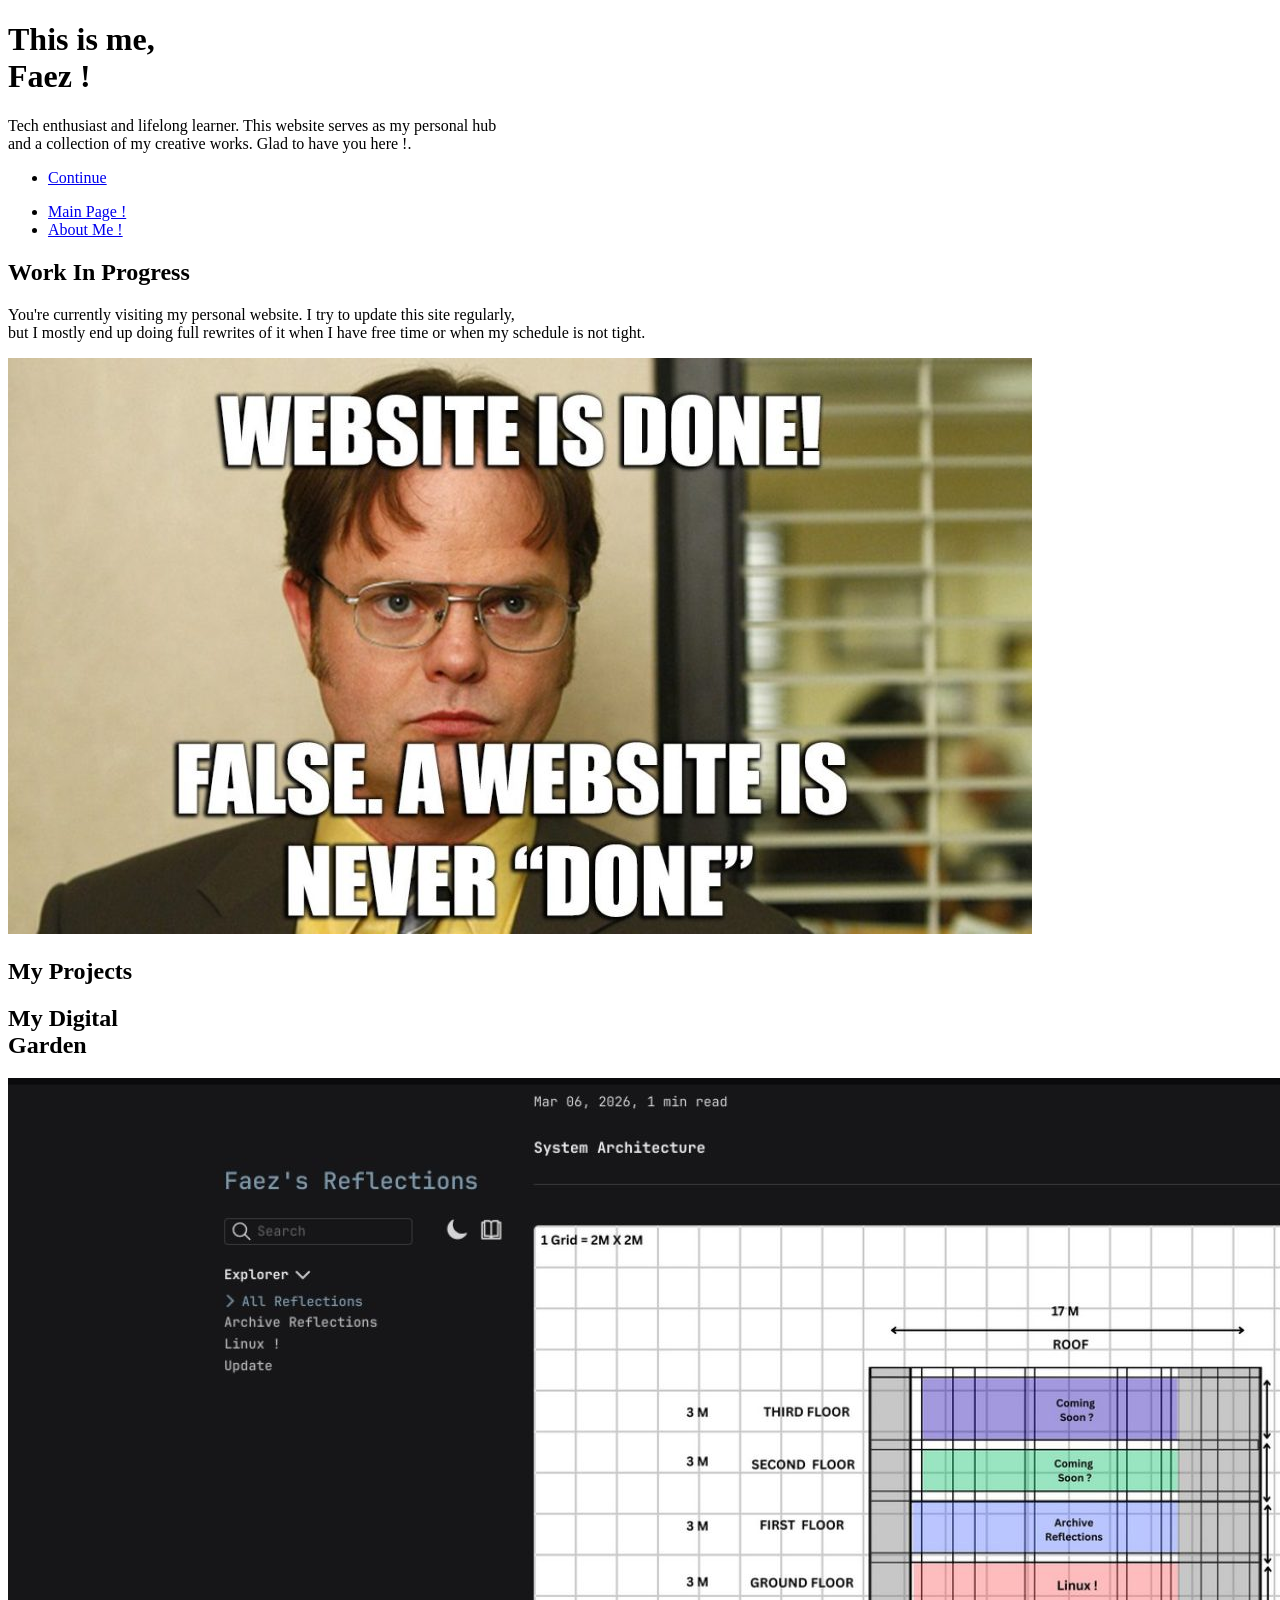
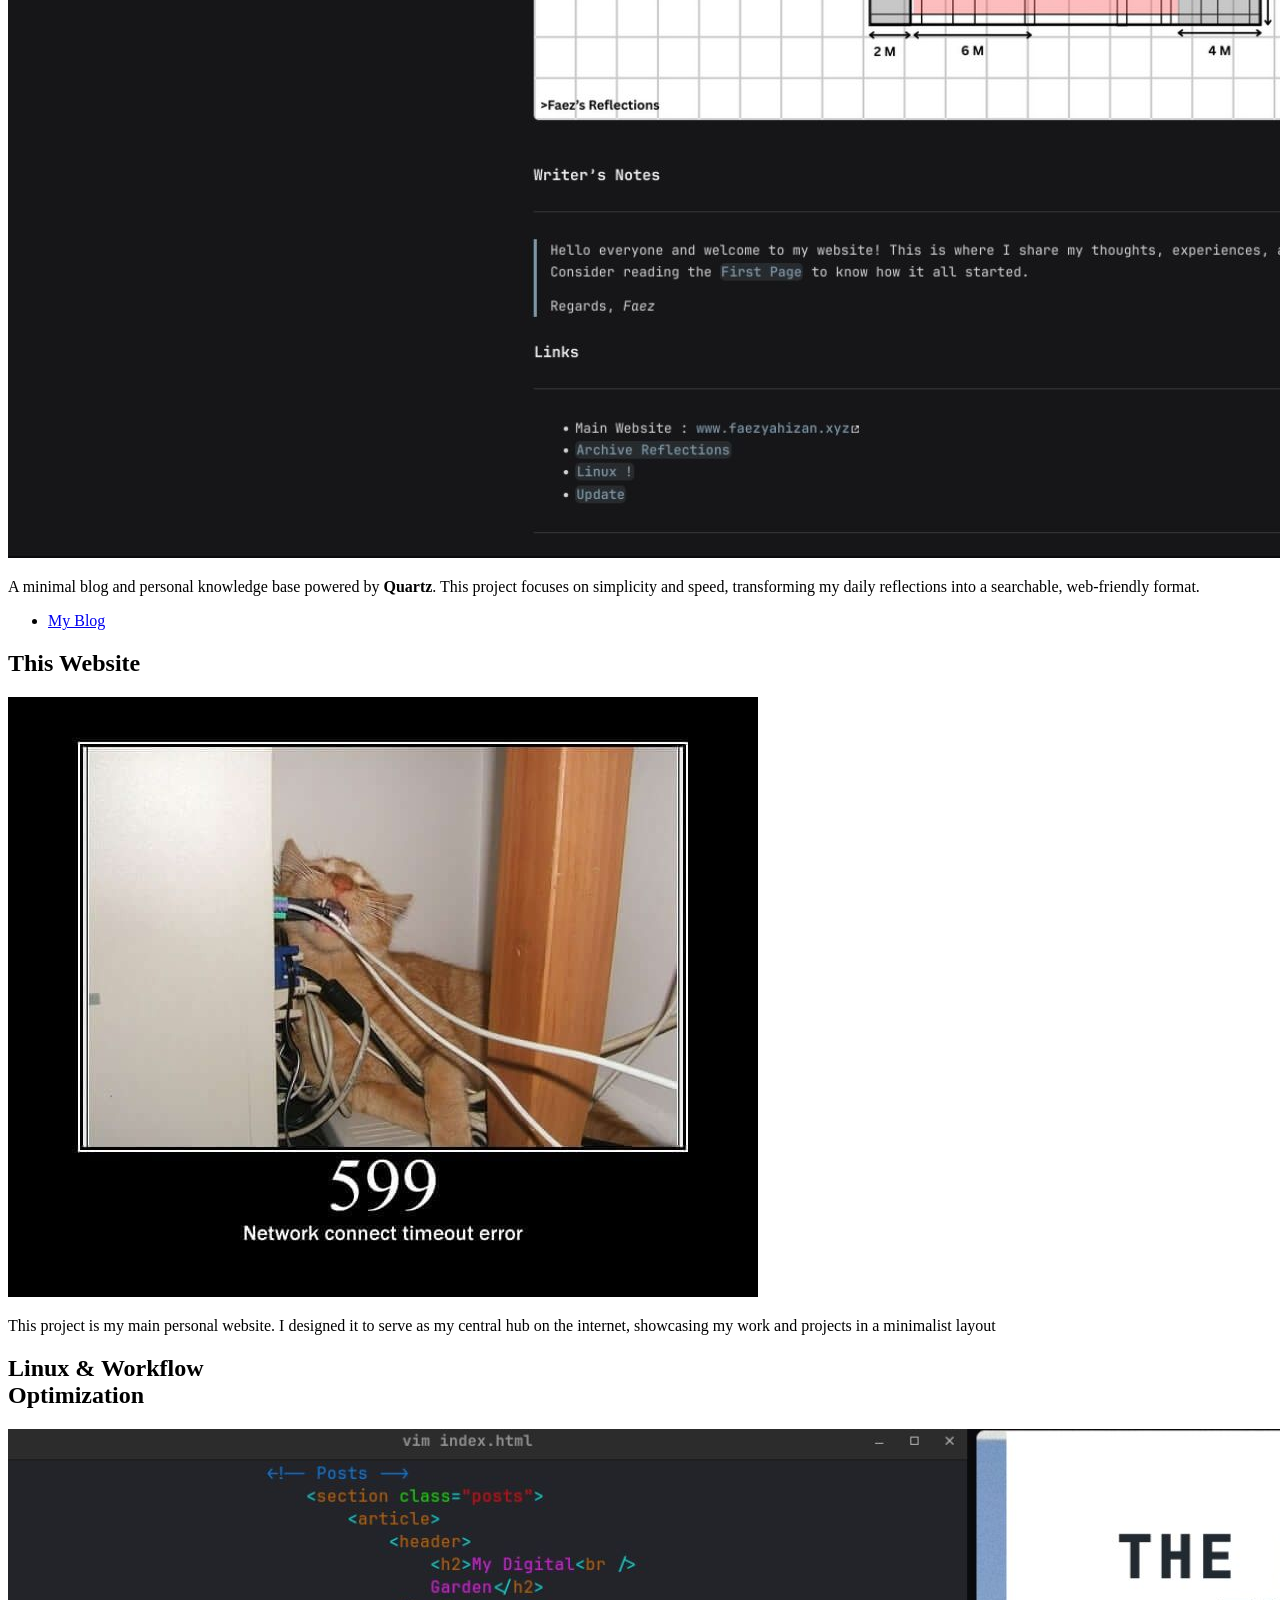
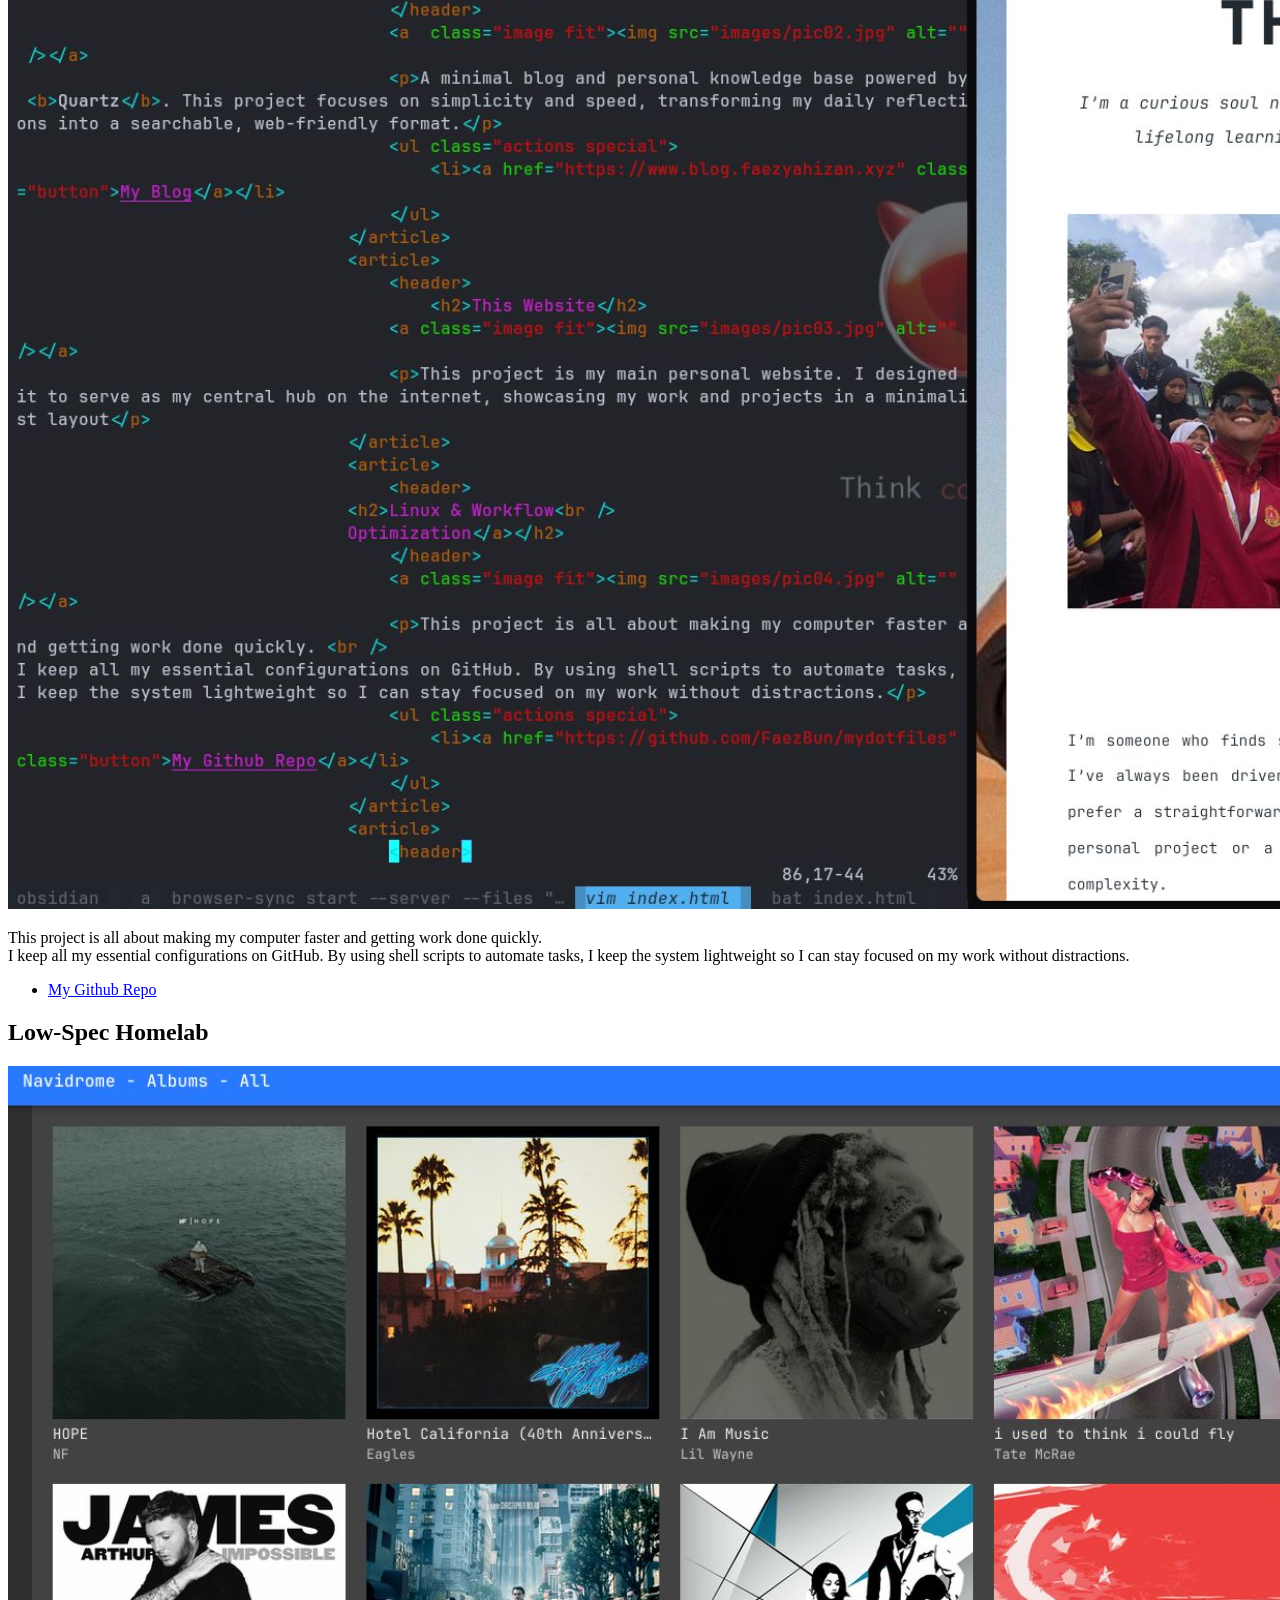
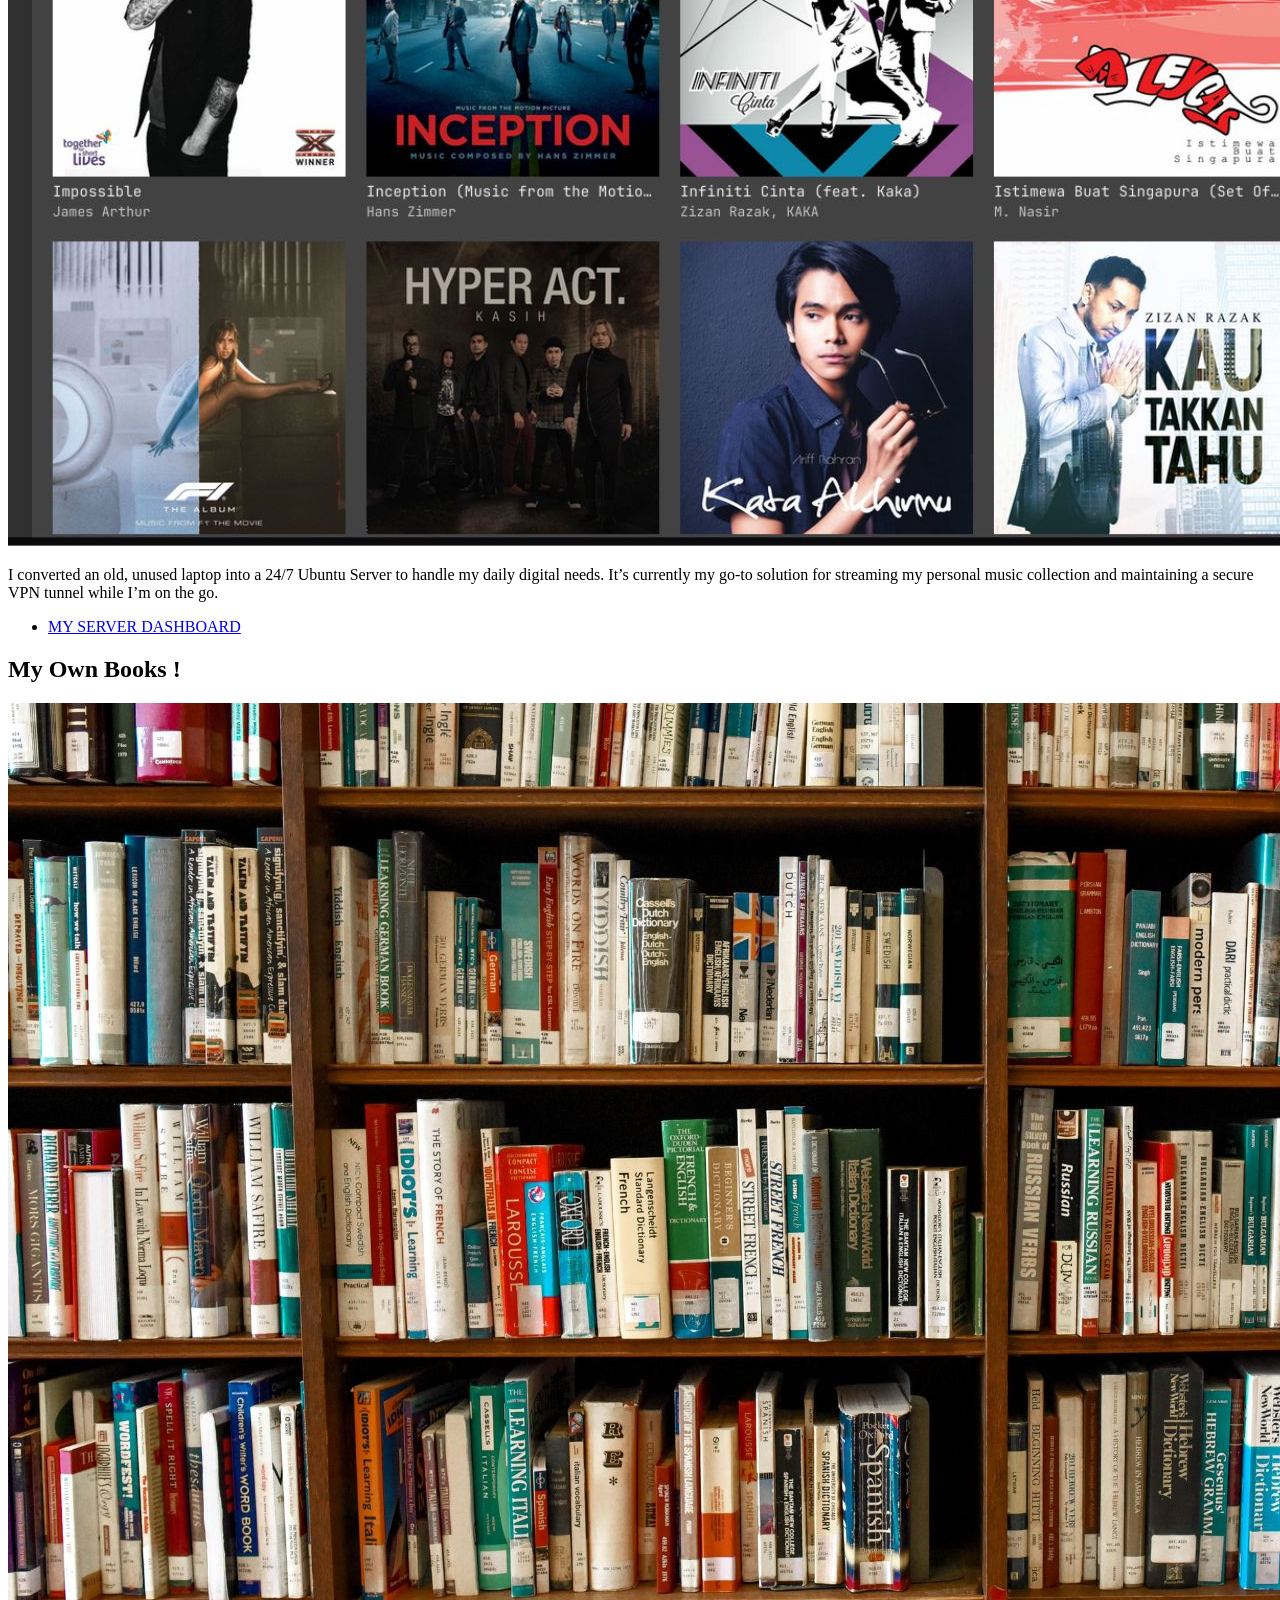
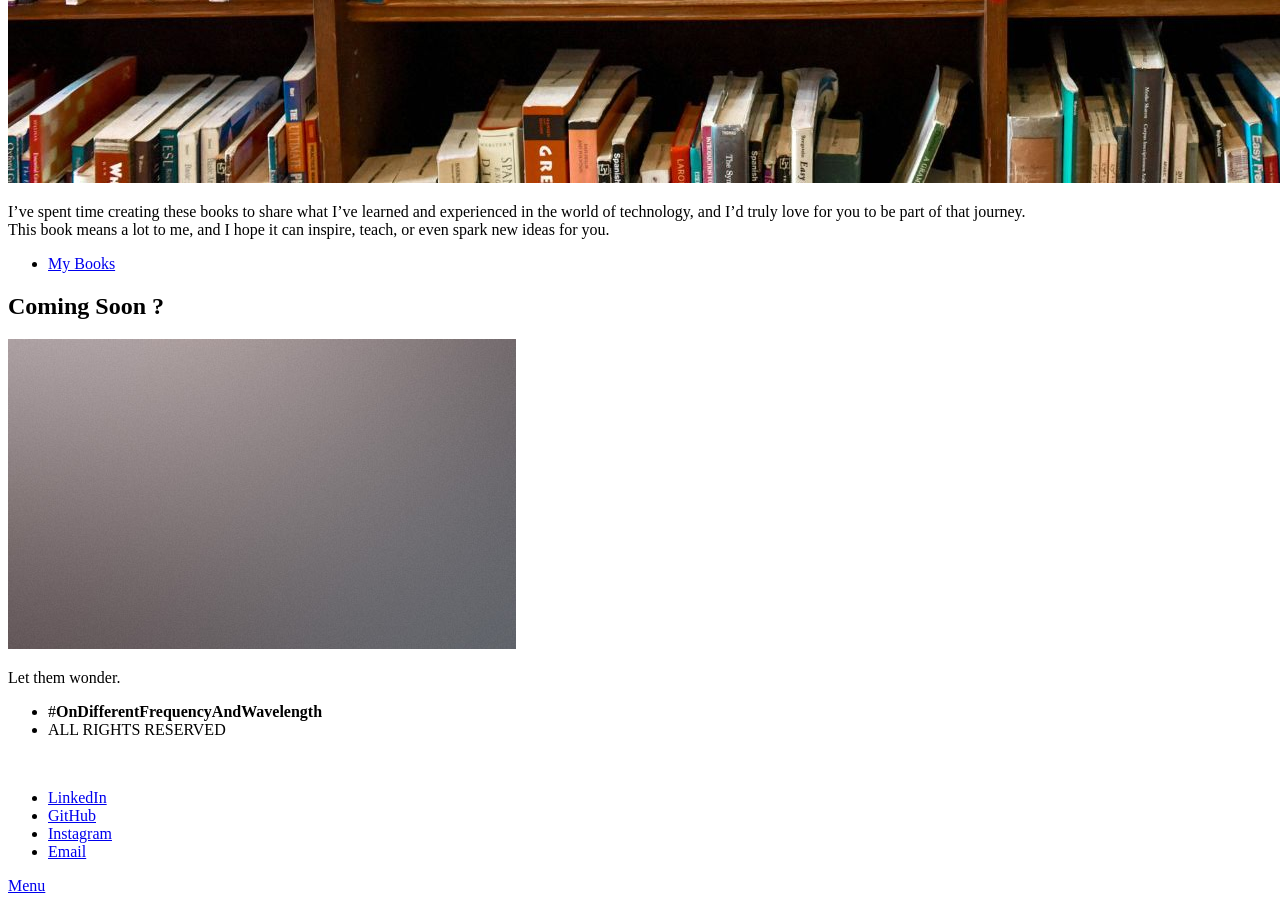
==== commit 8f9a2107: "update" ====
--- a/index.html
+++ b/index.html
@@ -92,31 +92,30 @@
 									<li><a href="https://glance.faezyahizan.xyz/" class="button">MY SERVER DASHBOARD</a></li>
                                     </ul>
            					</article>
-<!--
+
 								<article>
 									<header>
-										<span class="date">April 11, 2017</span>
-										<h2><a href="#">Odio magna<br />
-										sed consectetur</a></h2>
+									<h2>My Own Books !</h2>
 									</header>
 									<a href="#" class="image fit"><img src="images/pic06.jpg" alt="" /></a>
-									<p>Donec eget ex magna. Interdum et malesuada fames ac ante ipsum primis in faucibus. Pellentesque venenatis dolor imperdiet dolor mattis sagittis magna etiam.</p>
+									<p>I’ve spent time creating these books to share what I’ve learned and experienced in the world of technology, and I’d truly love for you to be part of that journey. <br>
+This book means a lot to me, and I hope it can inspire, teach, or even spark new ideas for you.</p>
+									<ul class="actions special">
+										<li><a href="https://blog.faezyahizan.xyz/My-Books-!" class="button">My Books </a></li>
+									</ul>
+								</article>
+								<article>
+									<header>
+										<h2>Coming Soon ?</h2>
+									</header>
+									<a href="#" class="image fit"><img src="images/pic07.jpg" alt="" /></a>
+									<p>Let them wonder. </p>
+<!--
 									<ul class="actions special">
 										<li><a href="#" class="button">Full Story</a></li>
 									</ul>
 								</article>
-								<article>
-									<header>
-										<span class="date">April 7, 2017</span>
-										<h2><a href="#">Augue lorem<br />
-										primis vestibulum</a></h2>
-									</header>
-									<a href="#" class="image fit"><img src="images/pic07.jpg" alt="" /></a>
-									<p>Donec eget ex magna. Interdum et malesuada fames ac ante ipsum primis in faucibus. Pellentesque venenatis dolor imperdiet dolor mattis sagittis magna etiam.</p>
-									<ul class="actions special">
-										<li><a href="#" class="button">Full Story</a></li>
-									</ul>
-								</article>
+
 							    -->
                                 </section>                           
 
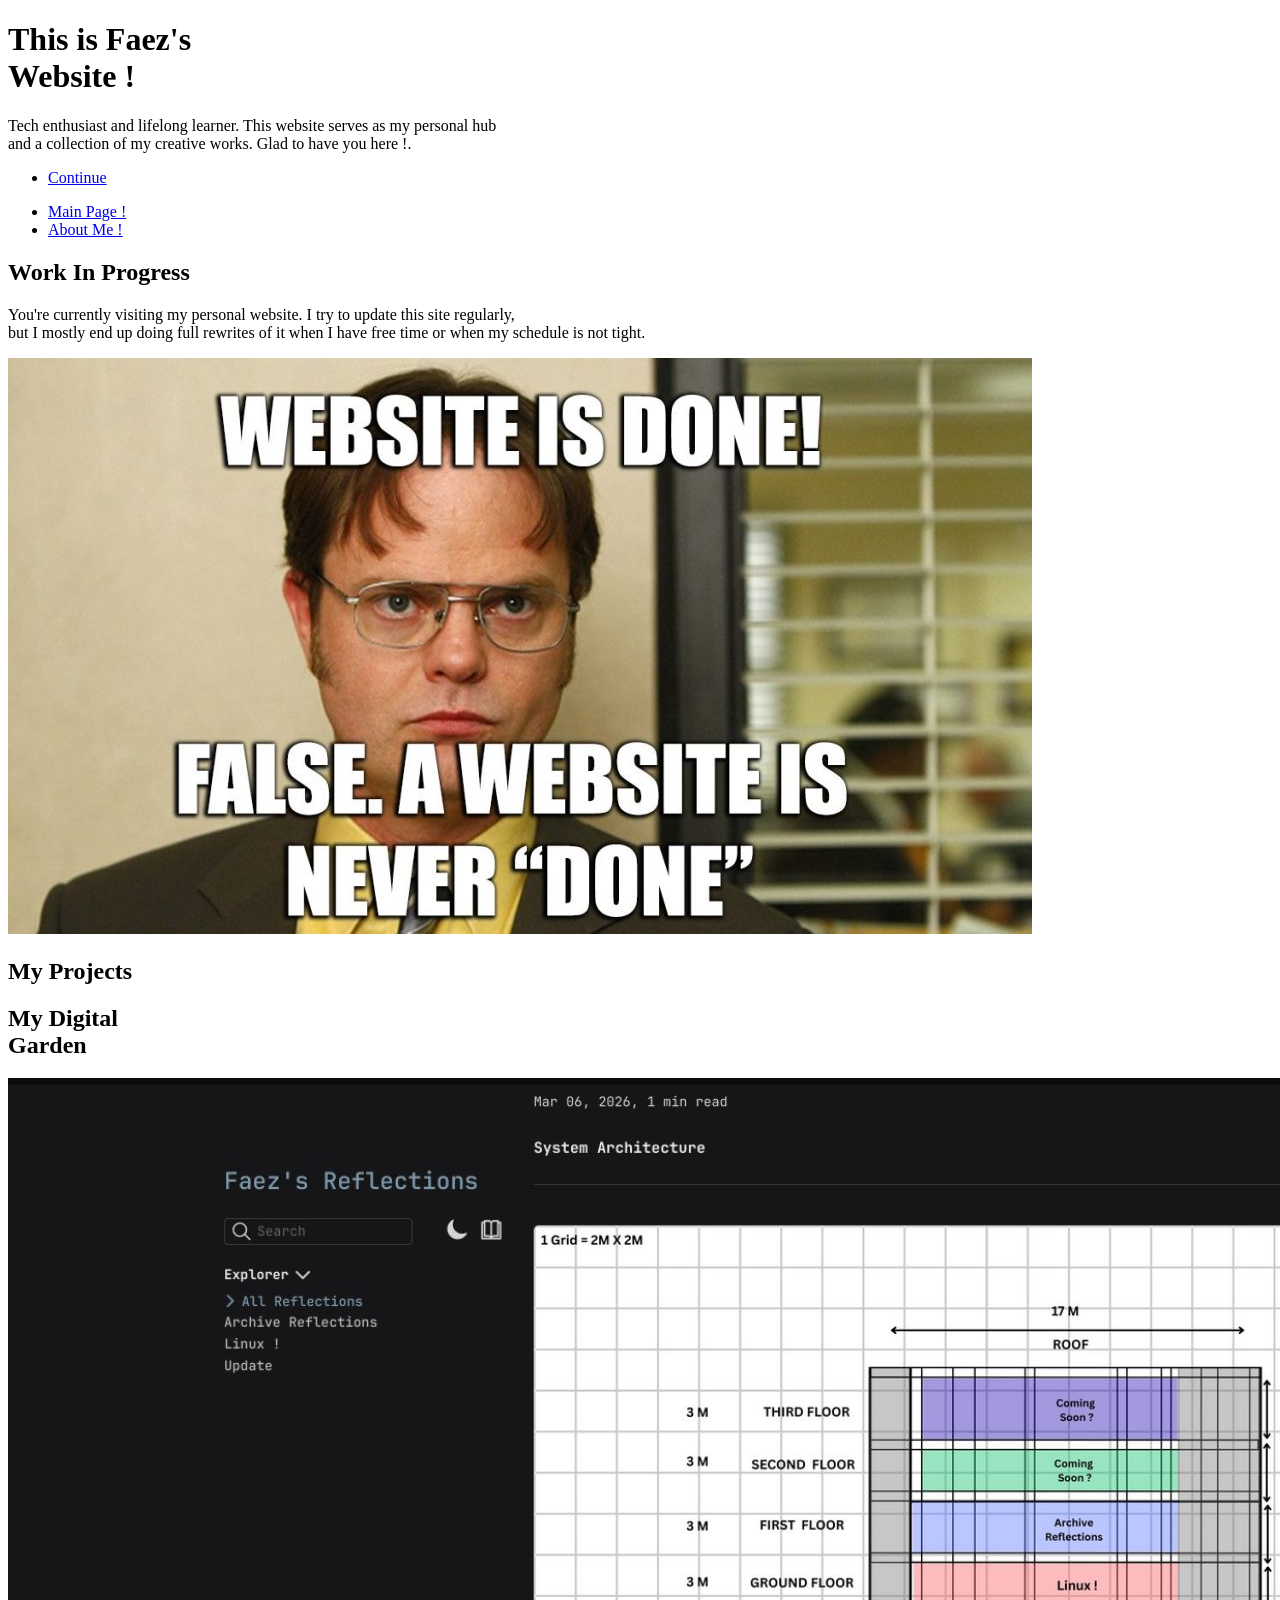
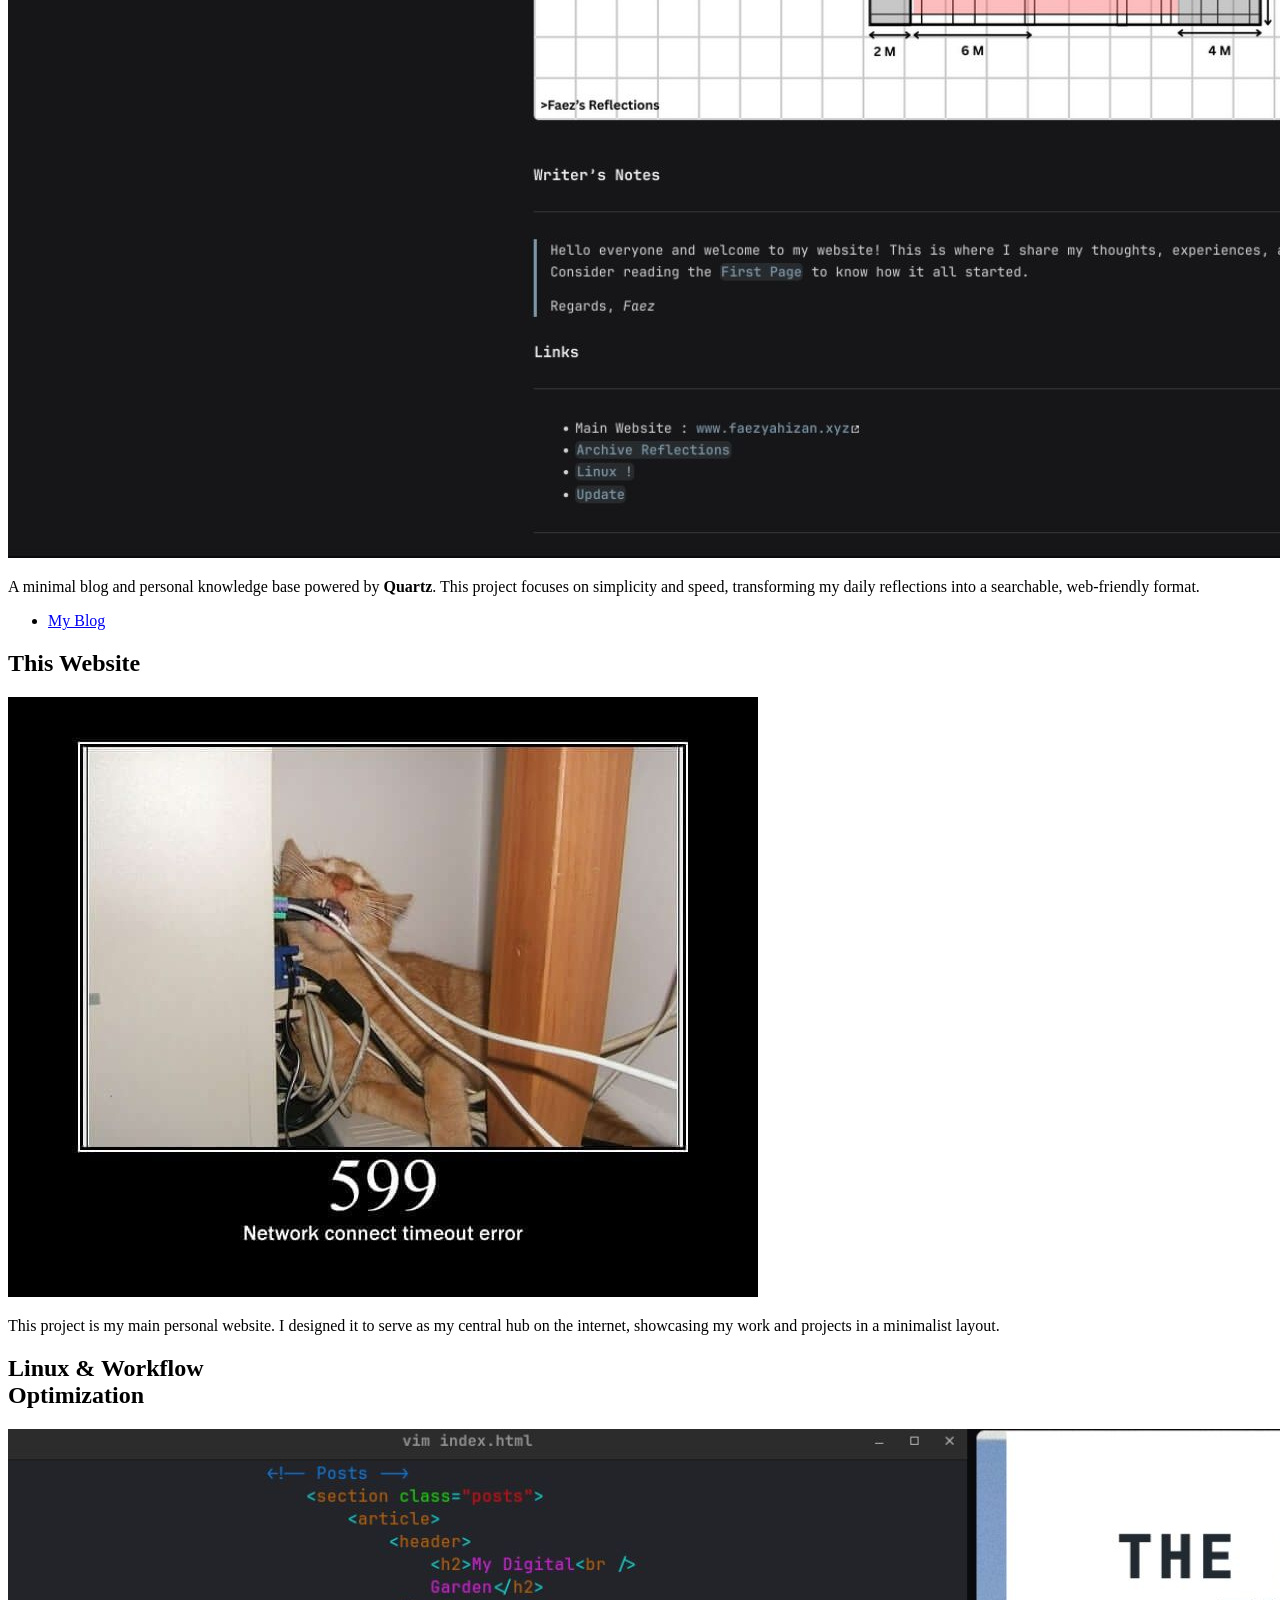
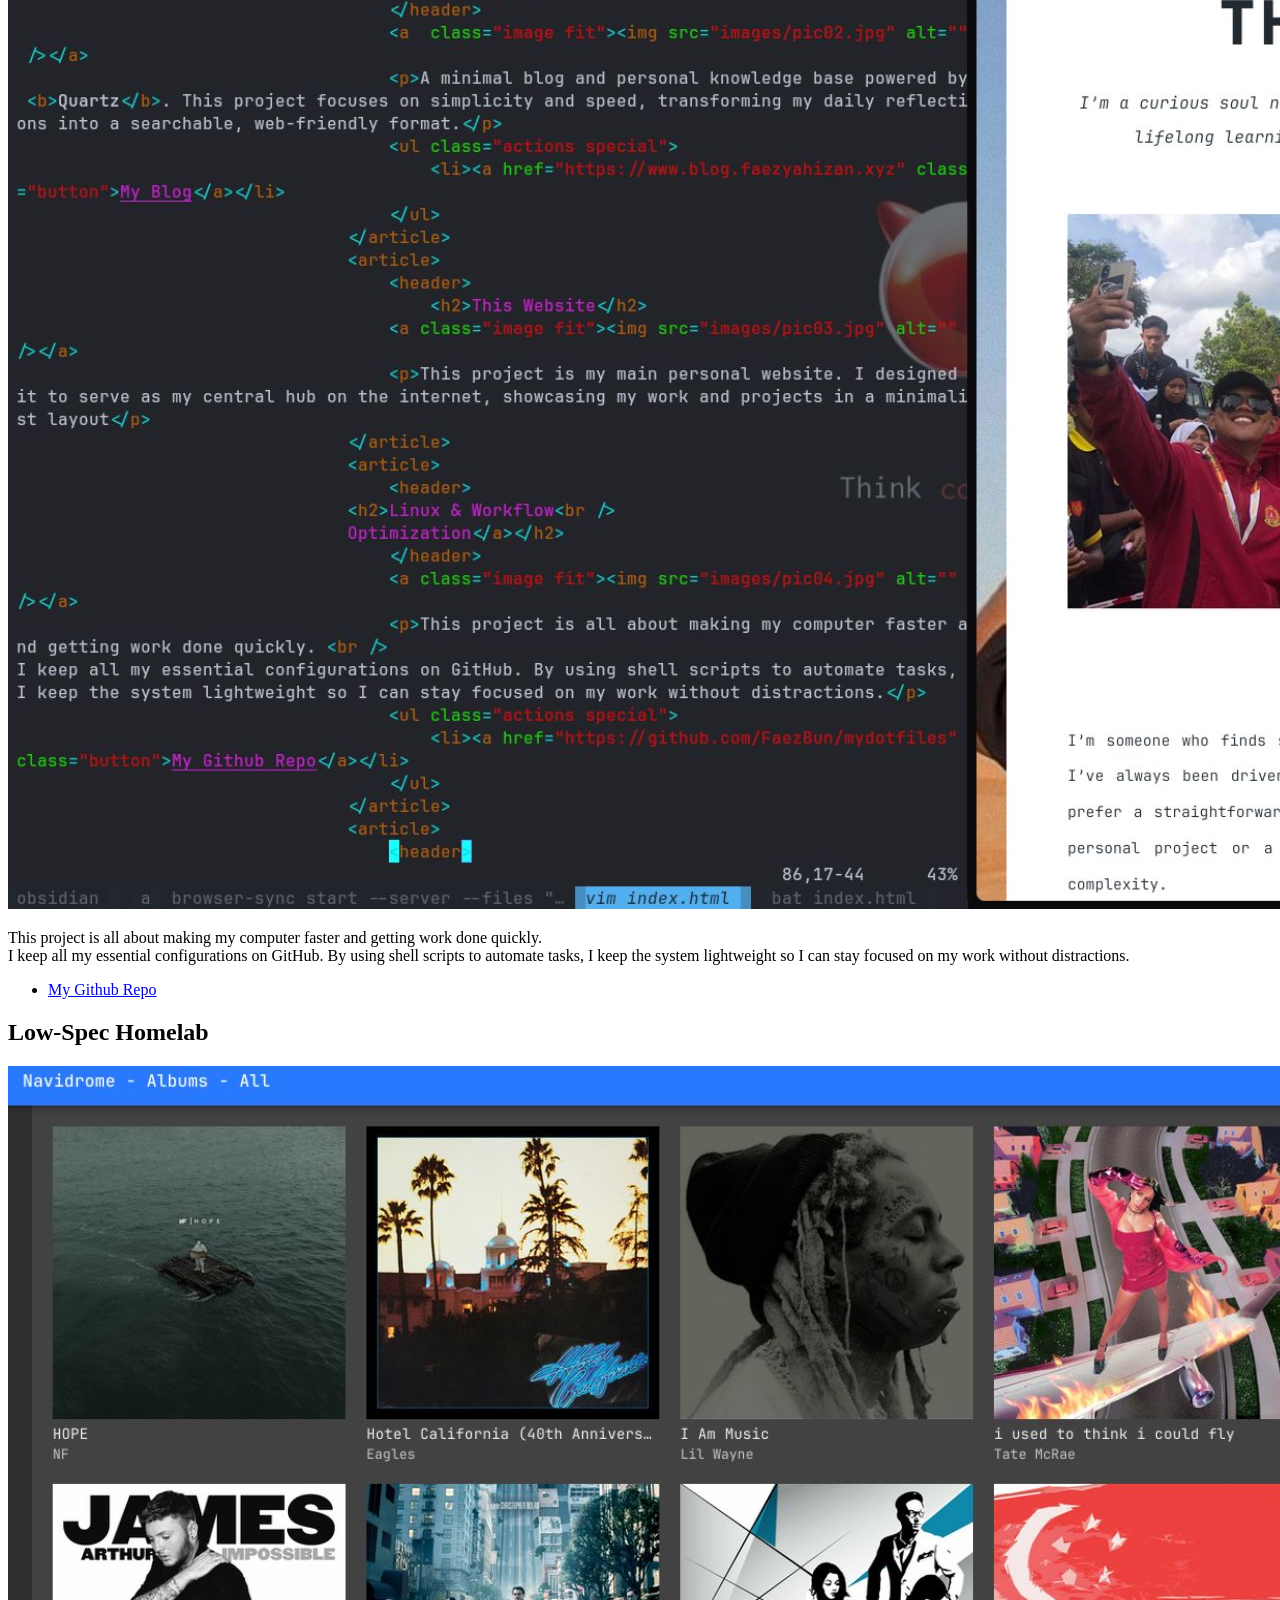
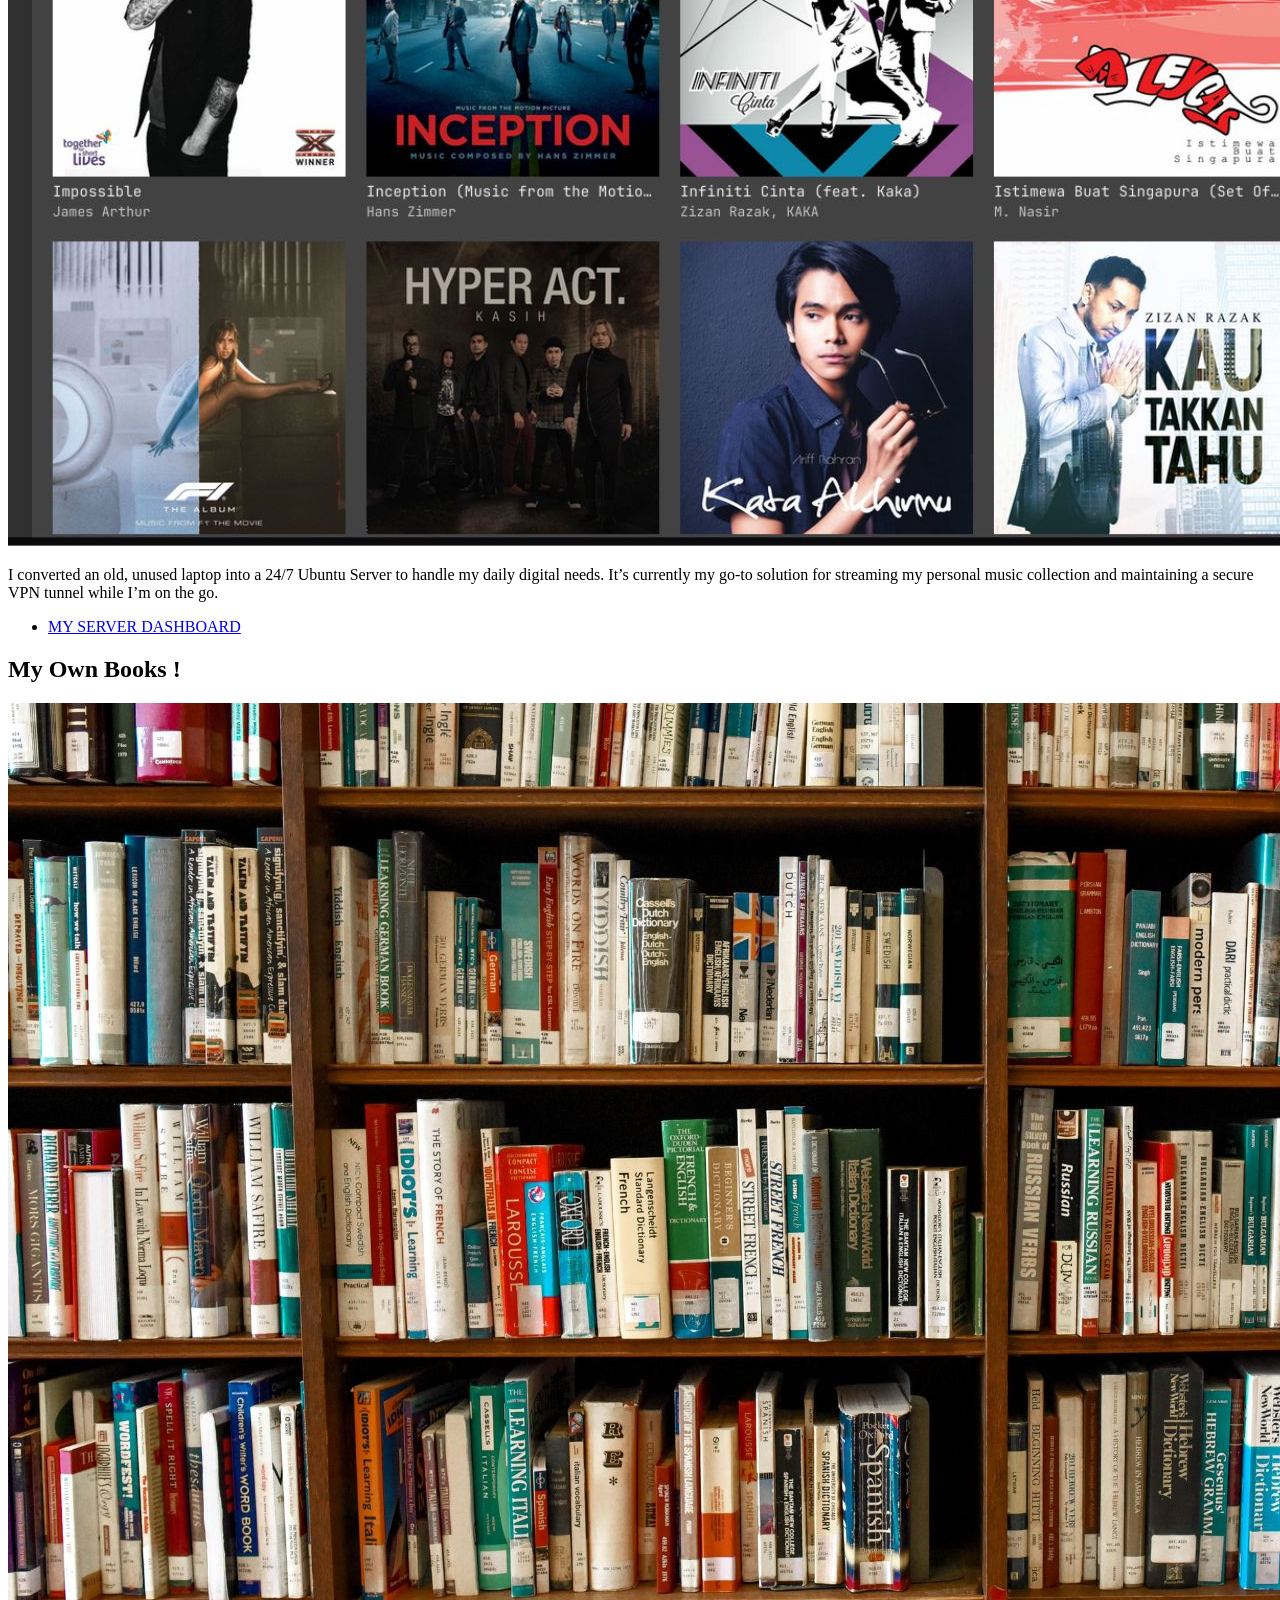
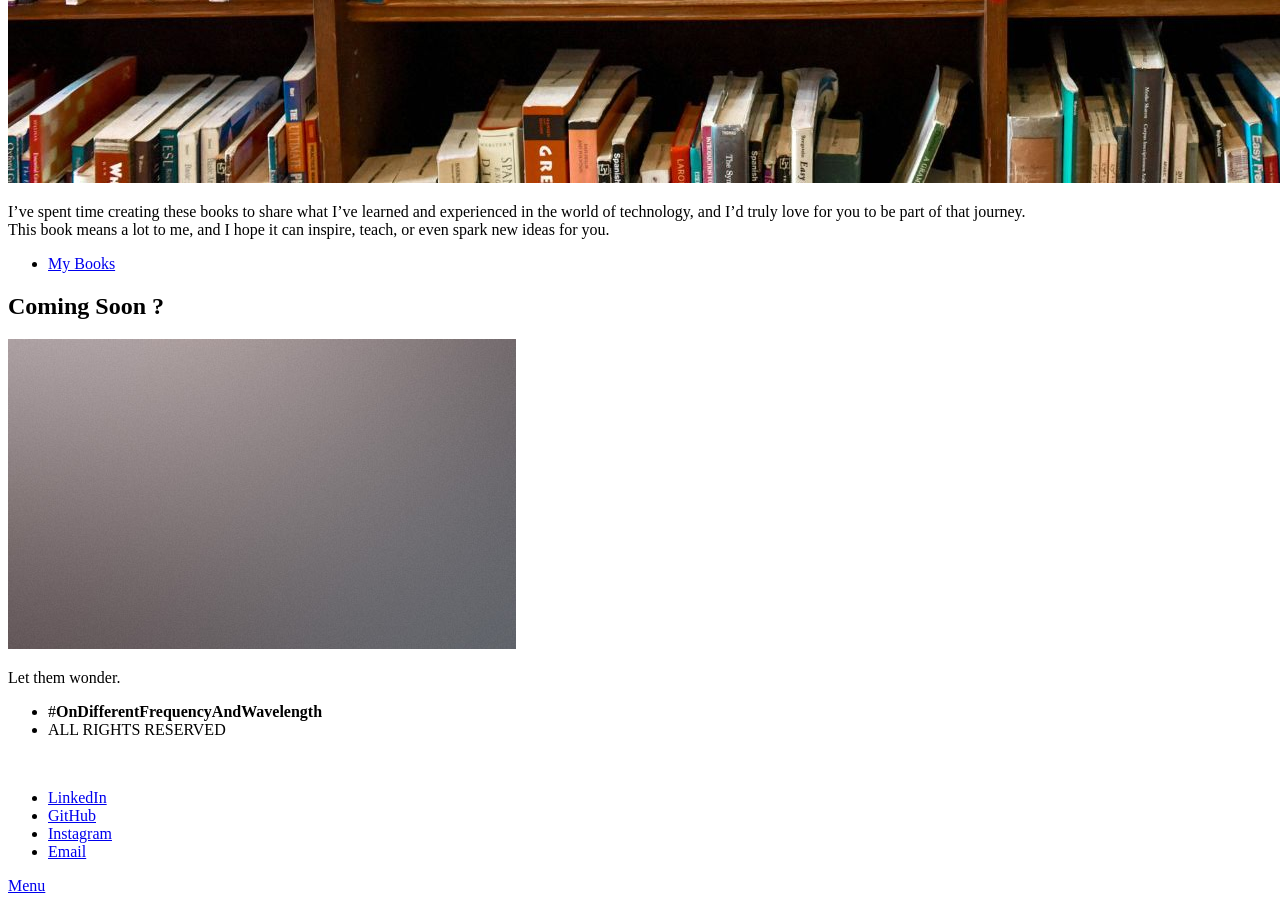
==== commit 106d16d2: "1. Update Wallpaper (not dark) 2. Update grammar error dekat index and generic" ====
--- a/index.html
+++ b/index.html
@@ -14,8 +14,8 @@
 
 				<!-- Intro -->
 					<div id="intro">
-						<h1>This is me,<br />
-						Faez !</h1>
+						<h1>This is Faez's<br />
+						Website !</h1>
 						<p>Tech enthusiast and lifelong learner. This website serves as my personal hub <br />
 						and a collection of my creative works. Glad to have you here !</a>.</p>
 						<ul class="actions">
@@ -68,7 +68,7 @@
 									<header>
 										<h2>This Website</h2>
 									<a class="image fit"><img src="images/pic03.jpg" alt="" /></a>
-									<p>This project is my main personal website. I designed it to serve as my central hub on the internet, showcasing my work and projects in a minimalist layout</p>
+									<p>This project is my main personal website. I designed it to serve as my central hub on the internet, showcasing my work and projects in a minimalist layout.</p>
 								</article>
 								<article>
 									<header>
@@ -108,7 +108,7 @@
 									<header>
 										<h2>Coming Soon ?</h2>
 									</header>
-									<a href="#" class="image fit"><img src="images/pic07.jpg" alt="" /></a>
+									<a href="#" class="image fit"><img src="images/wonder.jpg" alt="" /></a>
 									<p>Let them wonder. </p>
 <!--
 									<ul class="actions special">
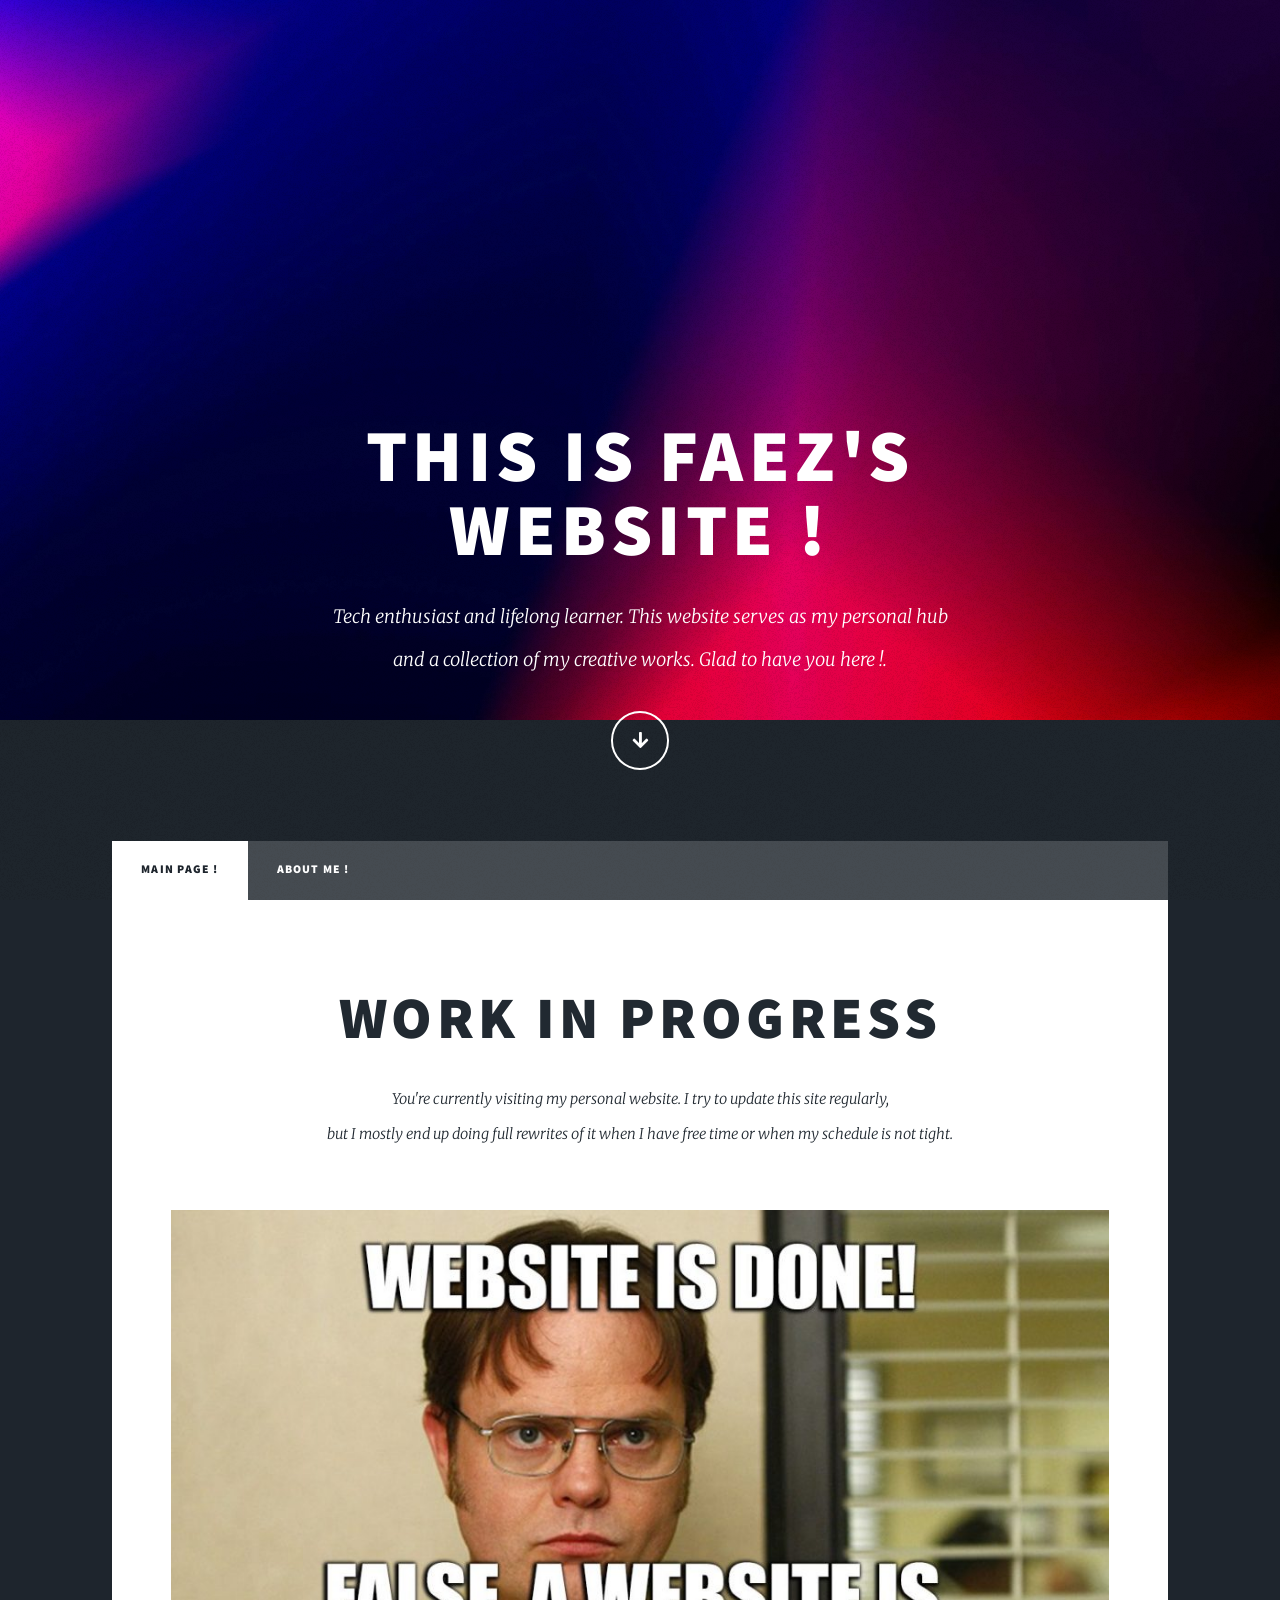
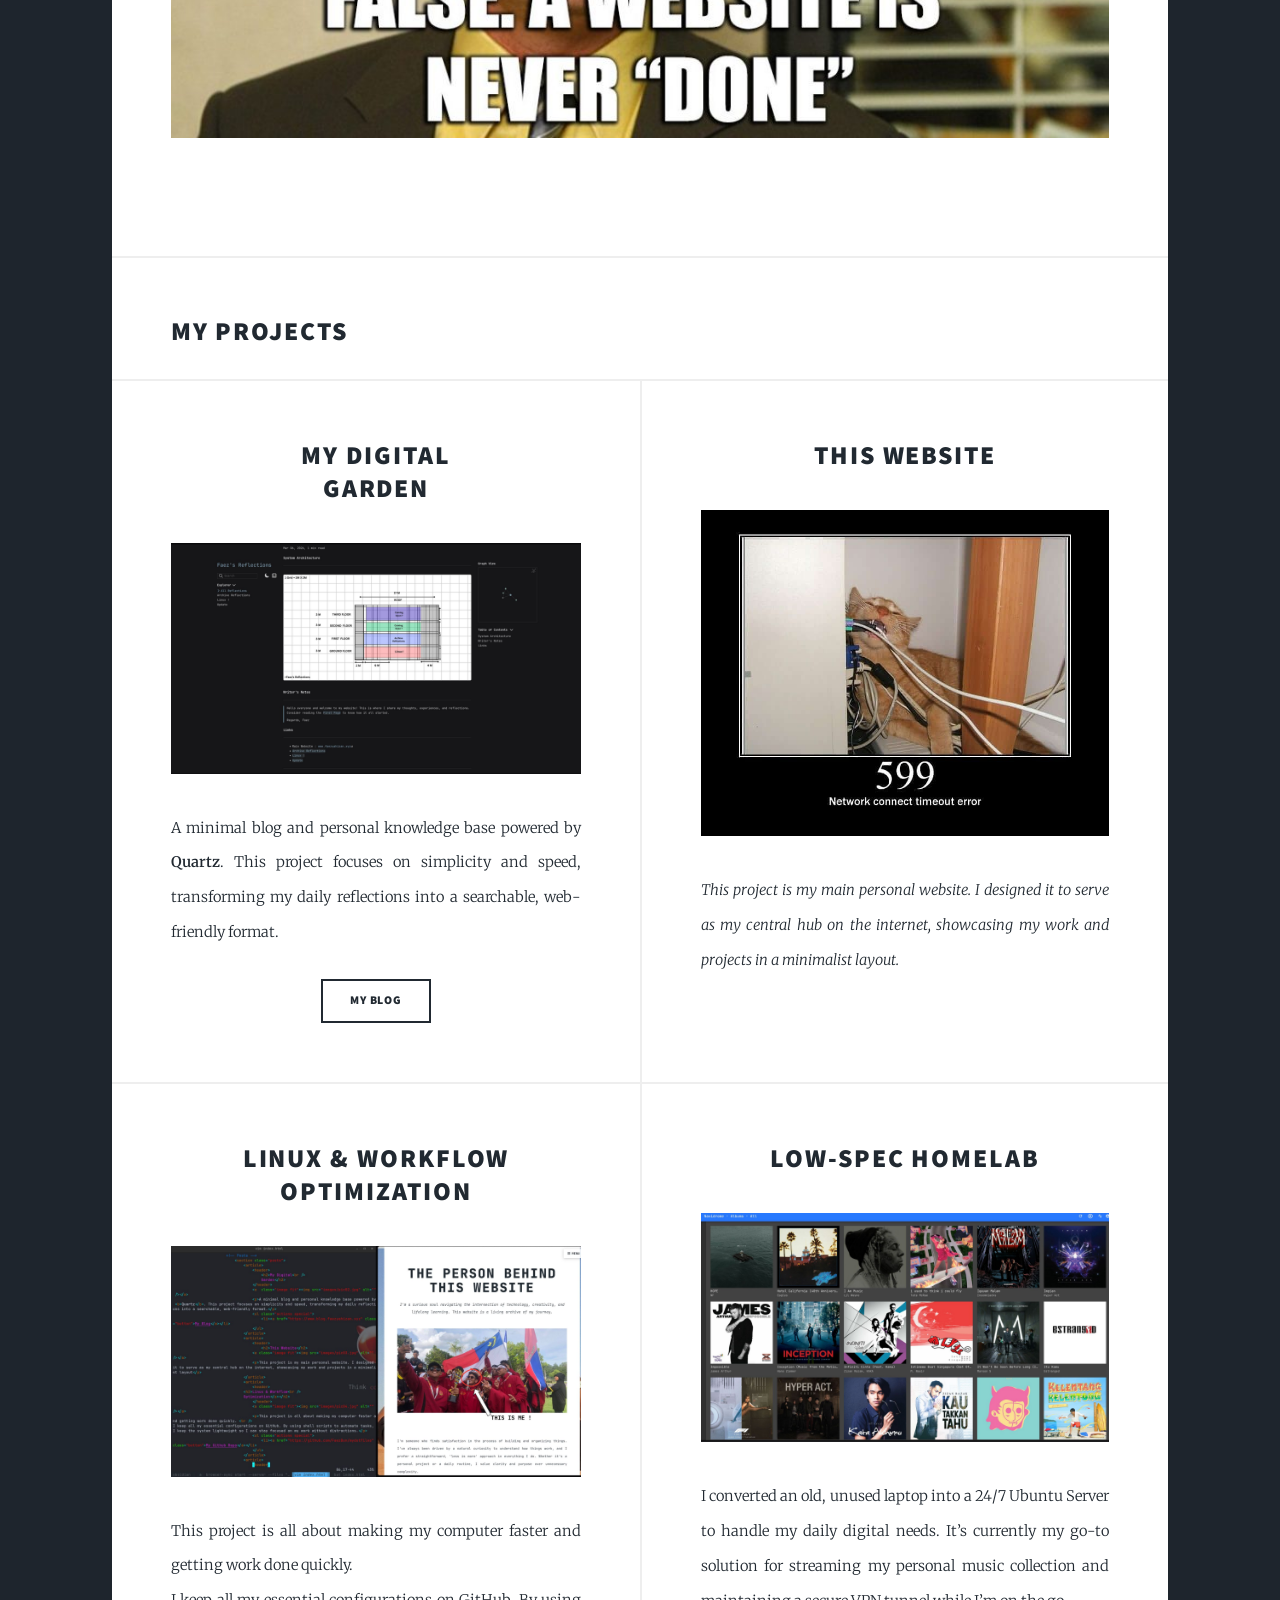
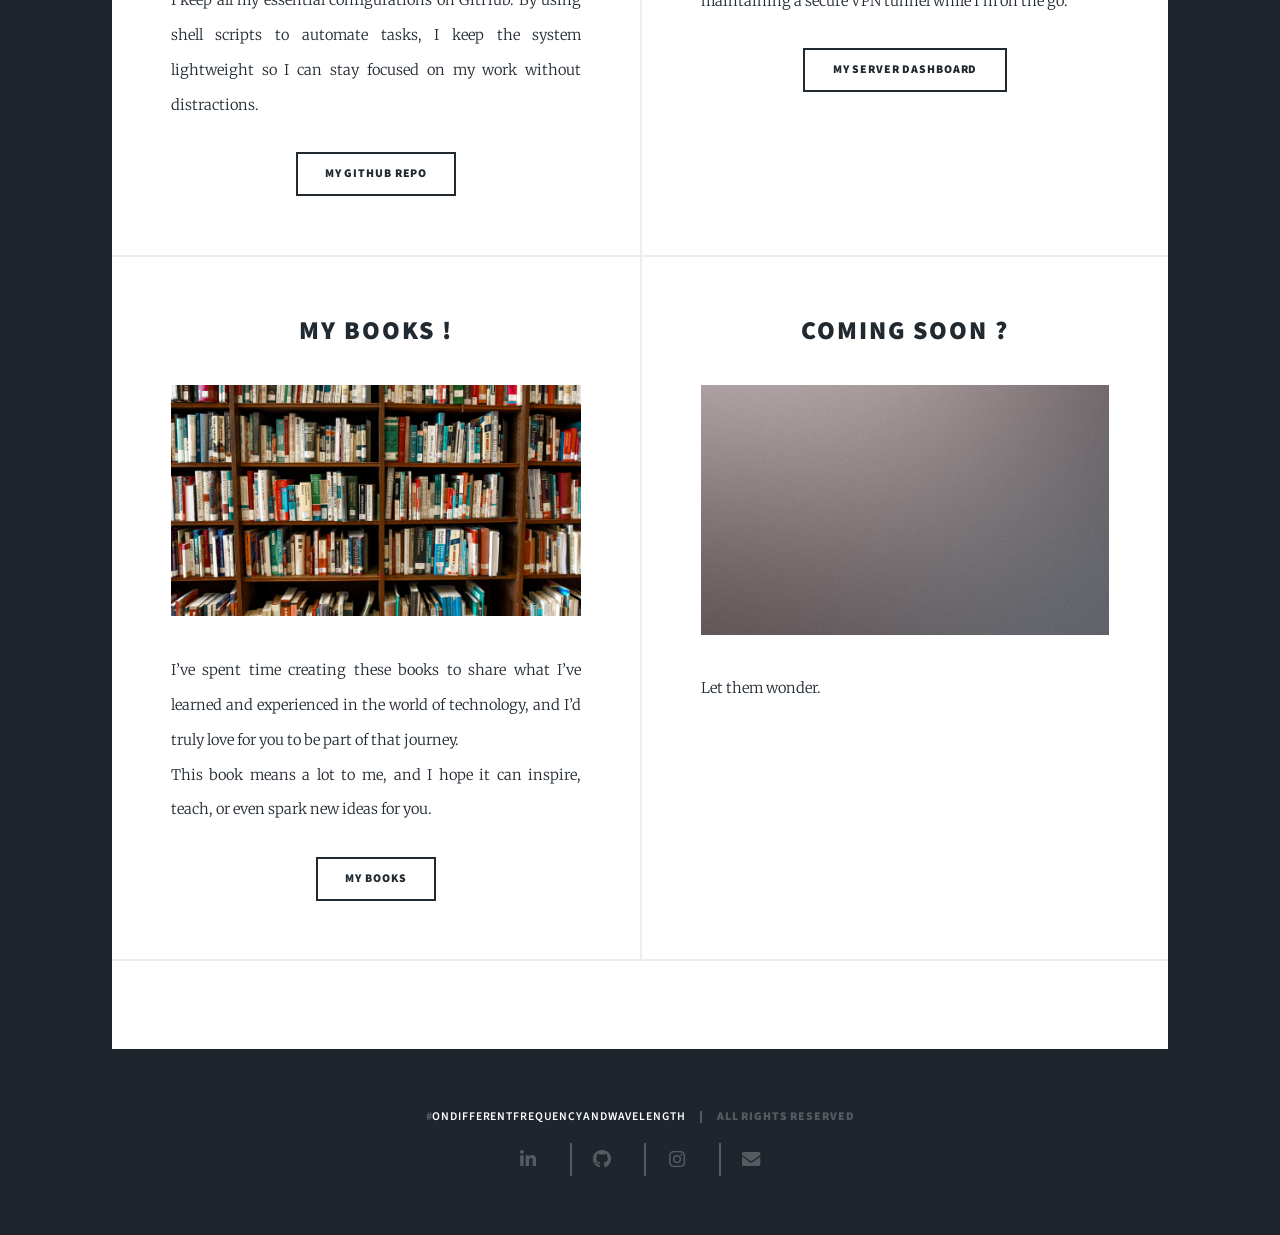
==== commit 6b49b14c: "update" ====
--- a/index.html
+++ b/index.html
@@ -95,9 +95,9 @@
 
 								<article>
 									<header>
-									<h2>My Own Books !</h2>
+									<h2>My Books !</h2>
 									</header>
-									<a href="#" class="image fit"><img src="images/pic06.jpg" alt="" /></a>
+									<a class="image fit"><img src="images/pic06.jpg" alt="" /></a>
 									<p>I’ve spent time creating these books to share what I’ve learned and experienced in the world of technology, and I’d truly love for you to be part of that journey. <br>
 This book means a lot to me, and I hope it can inspire, teach, or even spark new ideas for you.</p>
 									<ul class="actions special">
@@ -108,7 +108,7 @@
 									<header>
 										<h2>Coming Soon ?</h2>
 									</header>
-									<a href="#" class="image fit"><img src="images/wonder.jpg" alt="" /></a>
+									<a  class="image fit"><img src="images/wonder.jpg" alt="" /></a>
 									<p>Let them wonder. </p>
 <!--
 									<ul class="actions special">
--- a/assets/css/main.css
+++ b/assets/css/main.css
@@ -3234,7 +3234,7 @@
 			width: 100%;
 			height: 100%;
 			background-color: #212931;
-			background-image: url("../../images/overlay.png"), linear-gradient(0deg, rgba(0, 0, 0, 0.1), rgba(0, 0, 0, 0.1)), url("../../images/bg.jpg");
+			background-image: url("../../images/overlay.png"), linear-gradient(0deg, rgba(0, 0, 0, 0.1), rgba(0, 0, 0, 0.1)), url("../../images/background.jpg");
 			background-size: auto,								auto,														100% auto;
 			background-position: center,								center,														top center;
 			background-repeat: repeat,								no-repeat,													no-repeat;
@@ -4686,4 +4686,4 @@
 			visibility: visible;
 		}
 
-	}+	}
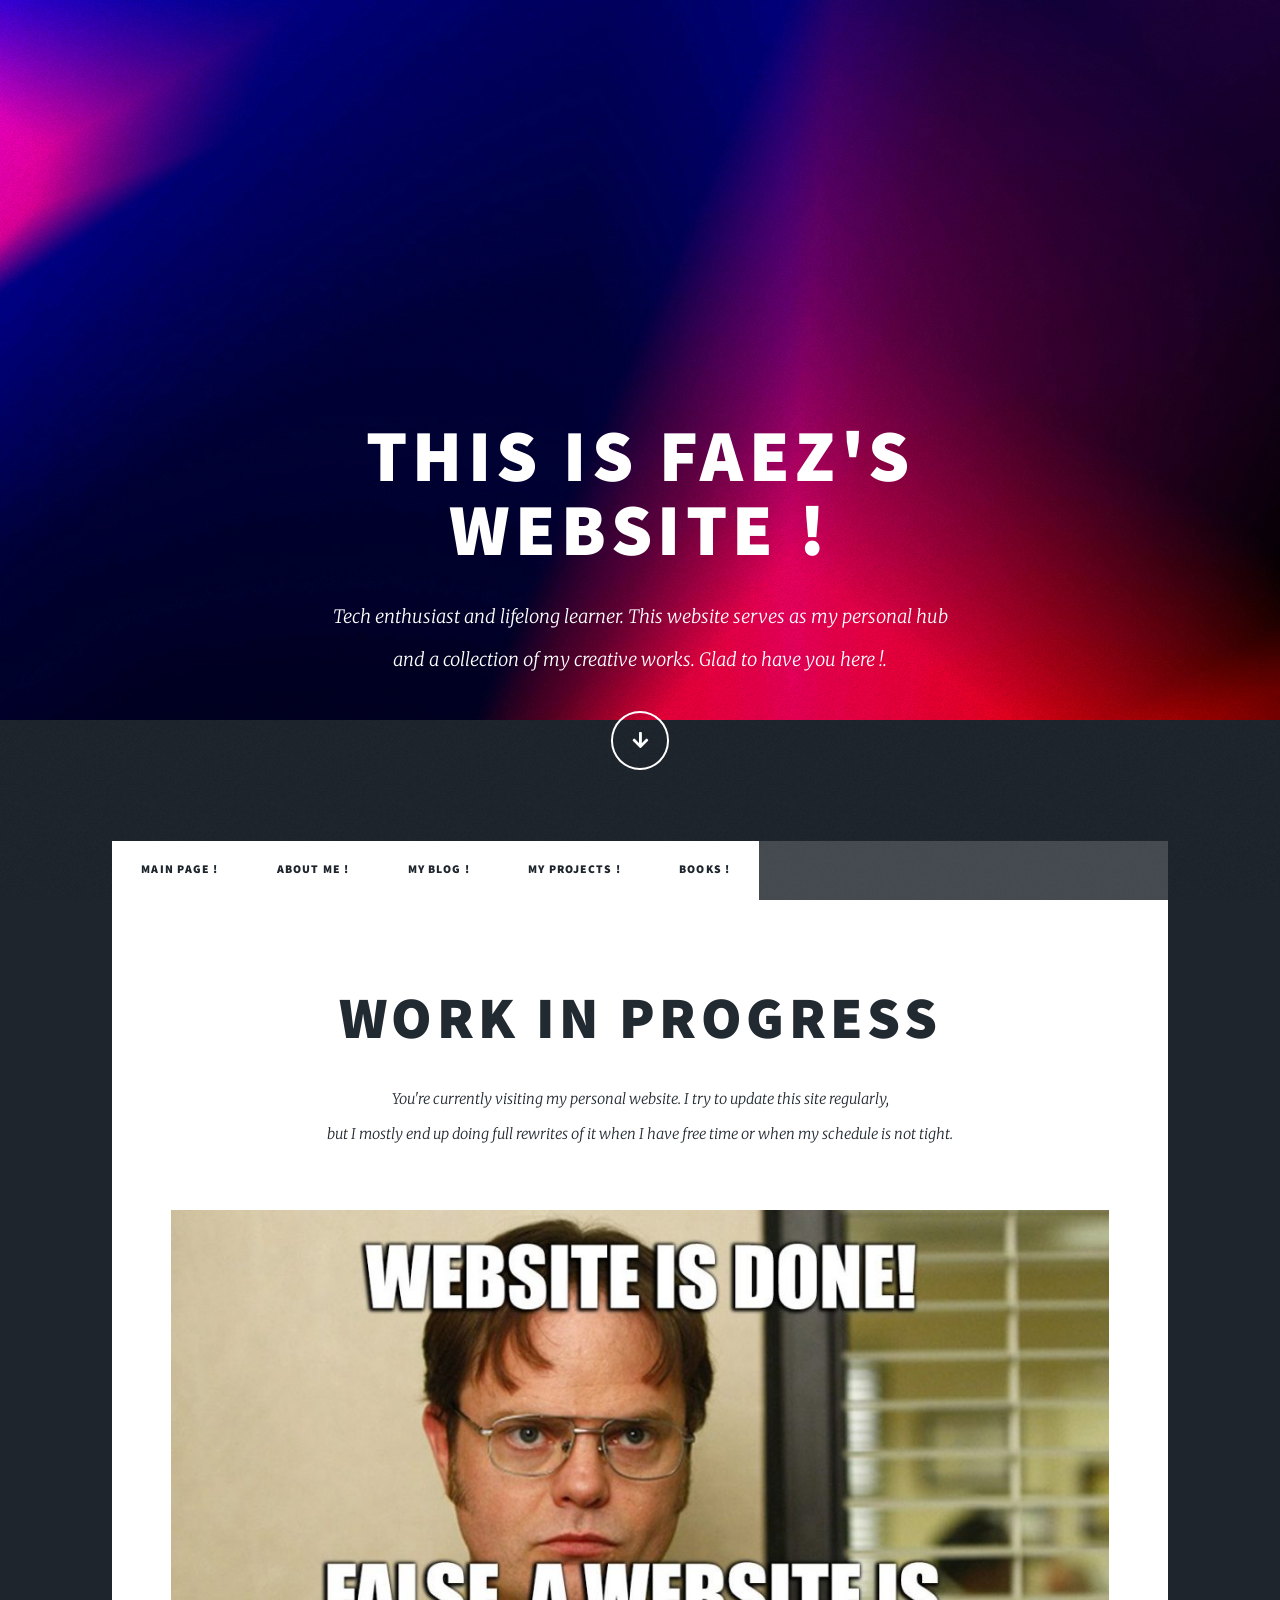
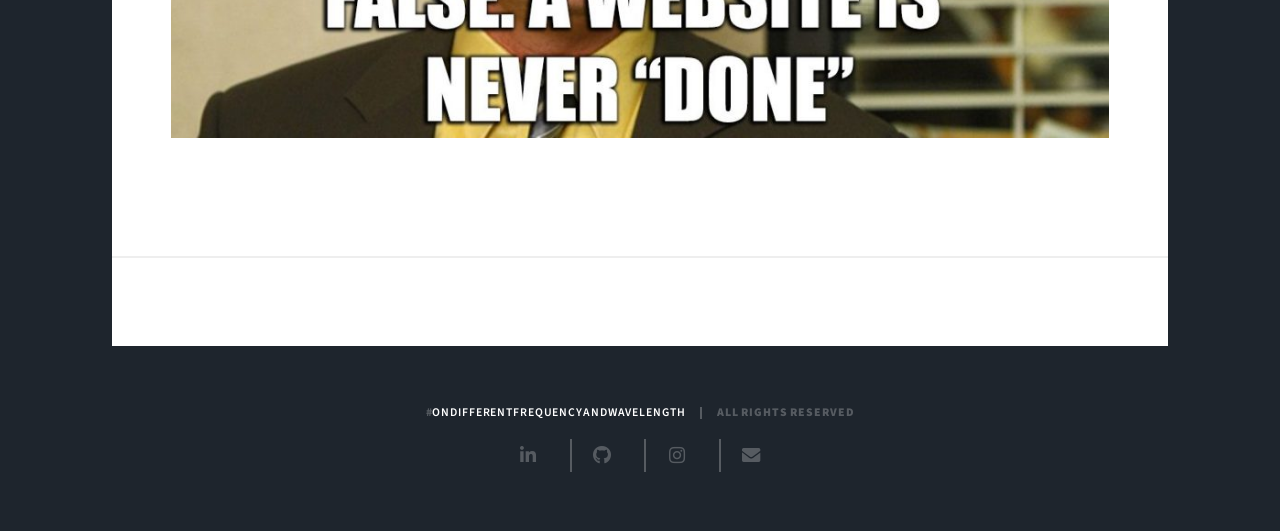
==== commit 709342d5: "update" ====
--- a/index.html
+++ b/index.html
@@ -27,7 +27,10 @@
 					<nav id="nav">
 						<ul class="links">
 							<li class="active"><a href="index.html">Main Page !</a></li>
-							<li><a href="generic.html">About Me !</a>
+                            <li class ="active"><a href="abtme.html">About Me !</a>
+                            <li class="active"><a href="https://blog.faezyahizan.xyz/">My Blog !</a></li>
+                            <li class="active"><a href="projects.html">My Projects !</a></li>
+                            <li class="active"><a href="books.html">Books !</a></li>
                         </li>
 						</ul>
 						</nav>
@@ -48,78 +51,7 @@
 									<li><a href="#" class="button large">Full Story</a></li>
 								</ul> -->
 							</article>
-                   
-                        <h2> My Projects </h2>
-
-						<!-- Posts -->
-							<section class="posts">
-								<article>
-									<header>
-										<h2>My Digital<br />
-										Garden</h2>
-									</header>
-									<a  class="image fit"><img src="images/pic02.jpg" alt="" /></a>
-									<p>A minimal blog and personal knowledge base powered by <b>Quartz</b>. This project focuses on simplicity and speed, transforming my daily reflections into a searchable, web-friendly format.</p>
-									<ul class="actions special">
-										<li><a href="https://blog.faezyahizan.xyz" class="button">My Blog</a></li>
-									</ul>
-								</article>
-								<article>
-									<header>
-										<h2>This Website</h2>
-									<a class="image fit"><img src="images/pic03.jpg" alt="" /></a>
-									<p>This project is my main personal website. I designed it to serve as my central hub on the internet, showcasing my work and projects in a minimalist layout.</p>
-								</article>
-								<article>
-									<header>
-								<h2>Linux & Workflow<br />
-								Optimization</a></h2>
-									</header>
-									<a class="image fit"><img src="images/pic04.jpg" alt="" /></a>
-									<p>This project is all about making my computer faster and getting work done quickly. <br />
-I keep all my essential configurations on GitHub. By using shell scripts to automate tasks, I keep the system lightweight so I can stay focused on my work without distractions.</p>
-									<ul class="actions special">
-										<li><a href="https://github.com/FaezBun/mydotfiles" class="button">My Github Repo</a></li>
-									</ul>
-								</article>
-								<article>
-									<header>
-										<h2> Low-Spec Homelab</h2>
-									</header>
-									<a class="image fit"><img src="images/pic05.jpg" alt="" /></a>
-									<p> I converted an old, unused laptop into a 24/7 Ubuntu Server to handle my daily digital needs. It’s currently my go-to solution for streaming my personal music collection and maintaining a secure VPN tunnel while I’m on the go.</p>
-                                    <ul class="actions special">
-									<li><a href="https://glance.faezyahizan.xyz/" class="button">MY SERVER DASHBOARD</a></li>
-                                    </ul>
-           					</article>
-
-								<article>
-									<header>
-									<h2>My Books !</h2>
-									</header>
-									<a class="image fit"><img src="images/pic06.jpg" alt="" /></a>
-									<p>I’ve spent time creating these books to share what I’ve learned and experienced in the world of technology, and I’d truly love for you to be part of that journey. <br>
-This book means a lot to me, and I hope it can inspire, teach, or even spark new ideas for you.</p>
-									<ul class="actions special">
-										<li><a href="https://blog.faezyahizan.xyz/My-Books-!" class="button">My Books </a></li>
-									</ul>
-								</article>
-								<article>
-									<header>
-										<h2>Coming Soon ?</h2>
-									</header>
-									<a  class="image fit"><img src="images/wonder.jpg" alt="" /></a>
-									<p>Let them wonder. </p>
-<!--
-									<ul class="actions special">
-										<li><a href="#" class="button">Full Story</a></li>
-									</ul>
-								</article>
-
-							    -->
-                                </section>                           
-
-                            
+                          
 							<footer>
 				    <!--           	<div class="pagination">
 									<a href="#" class="previous">Prev</a>
